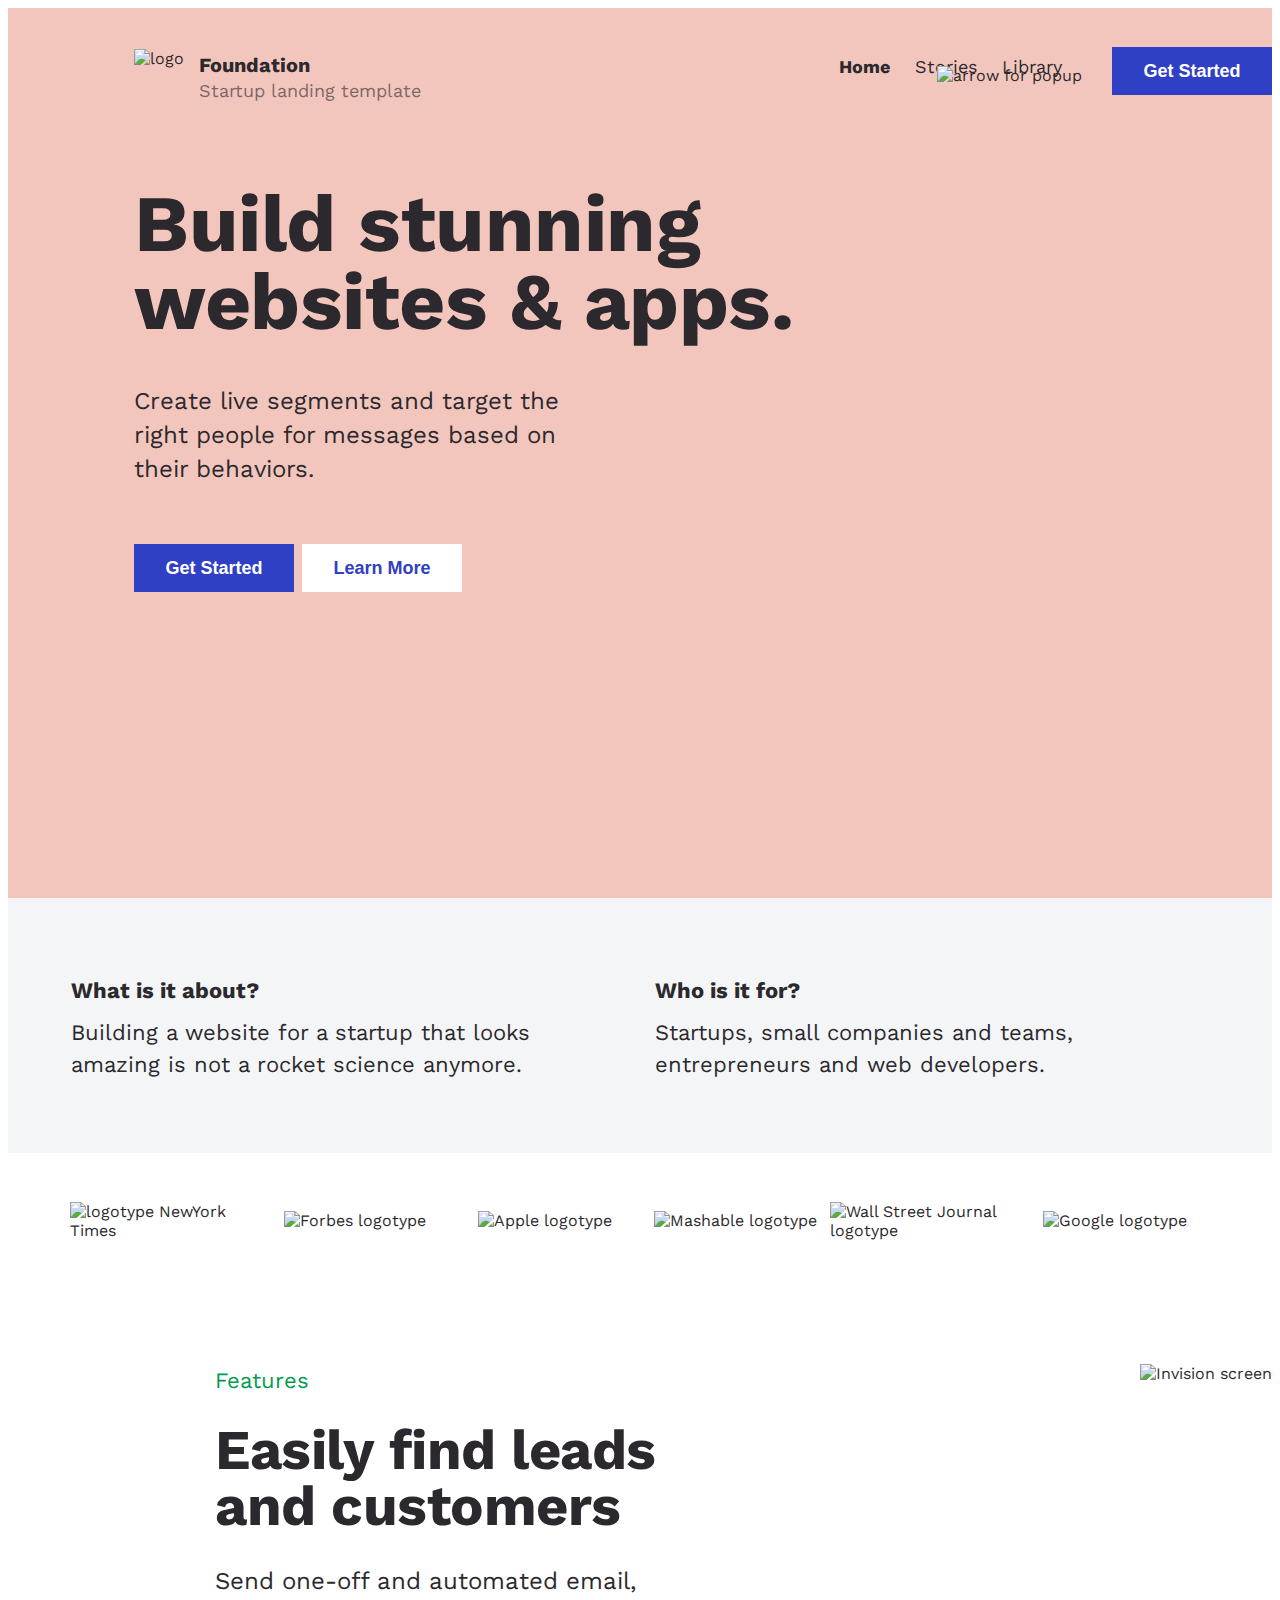
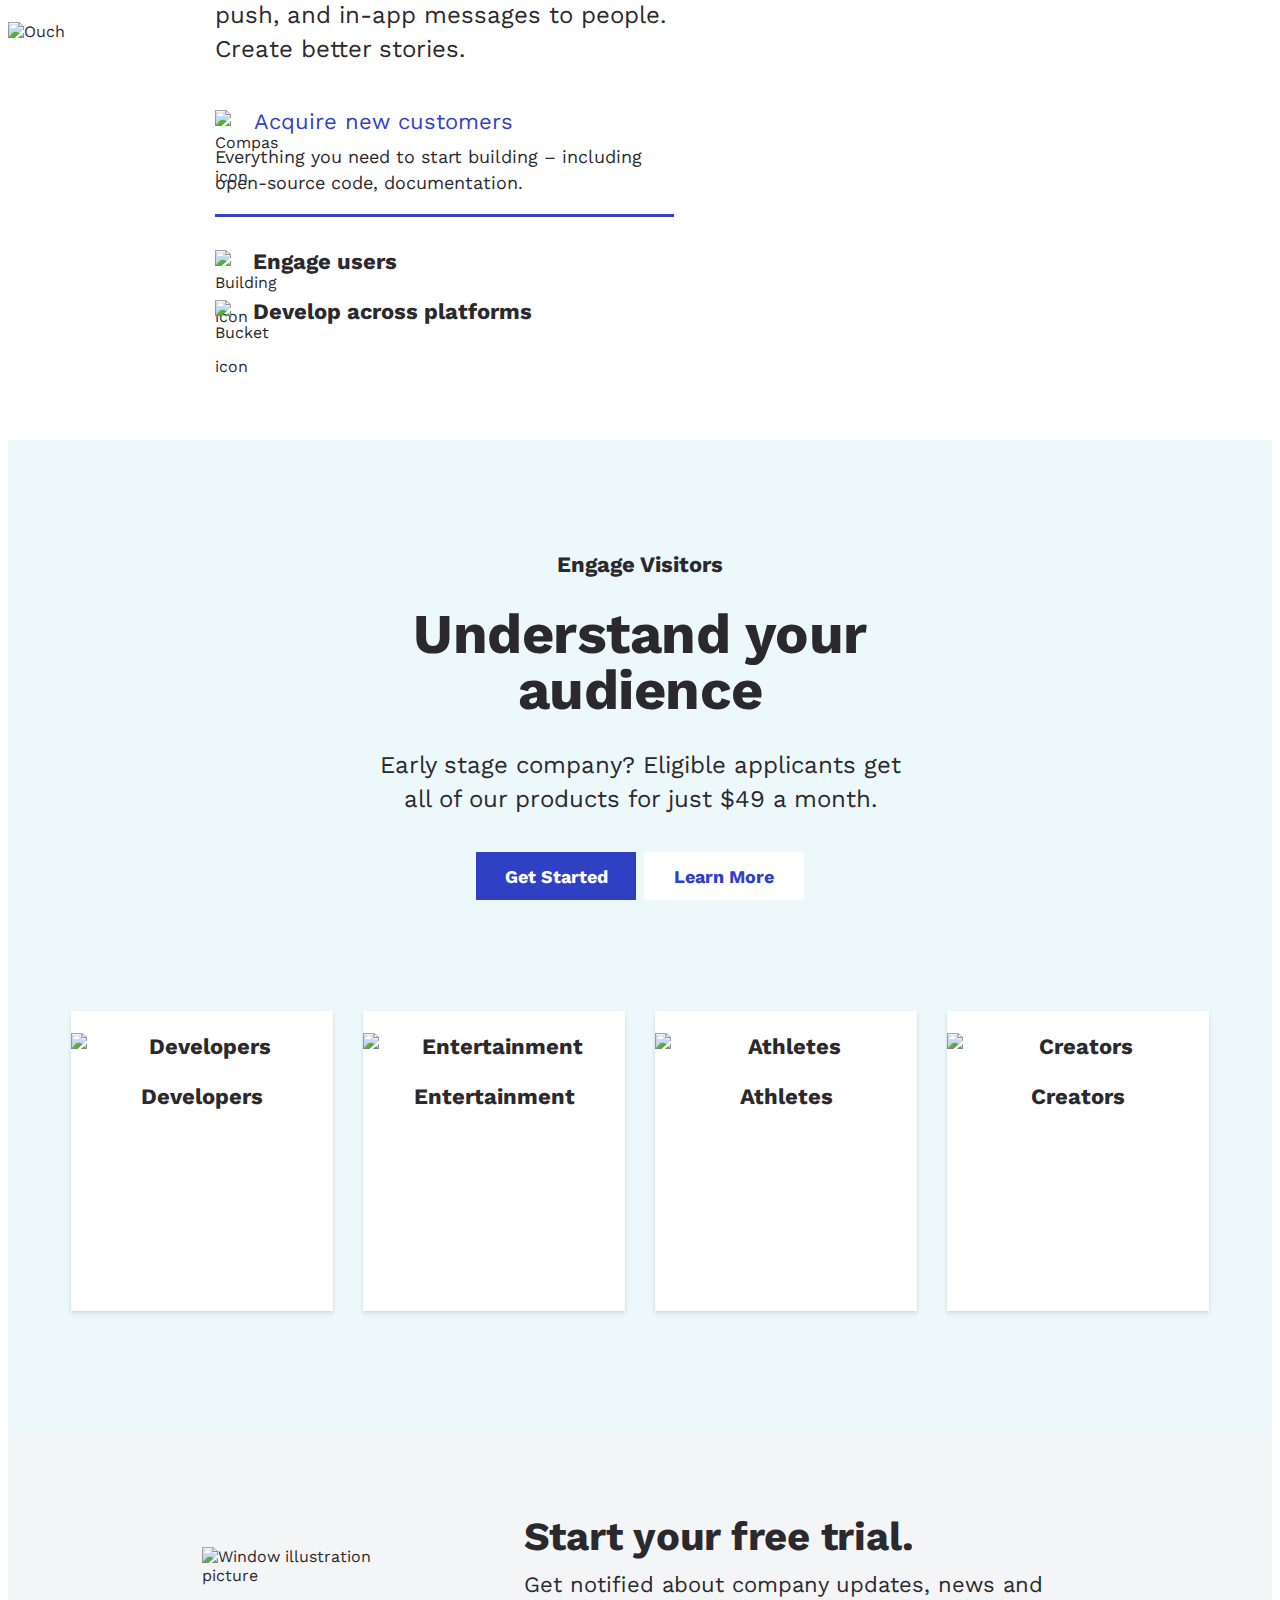
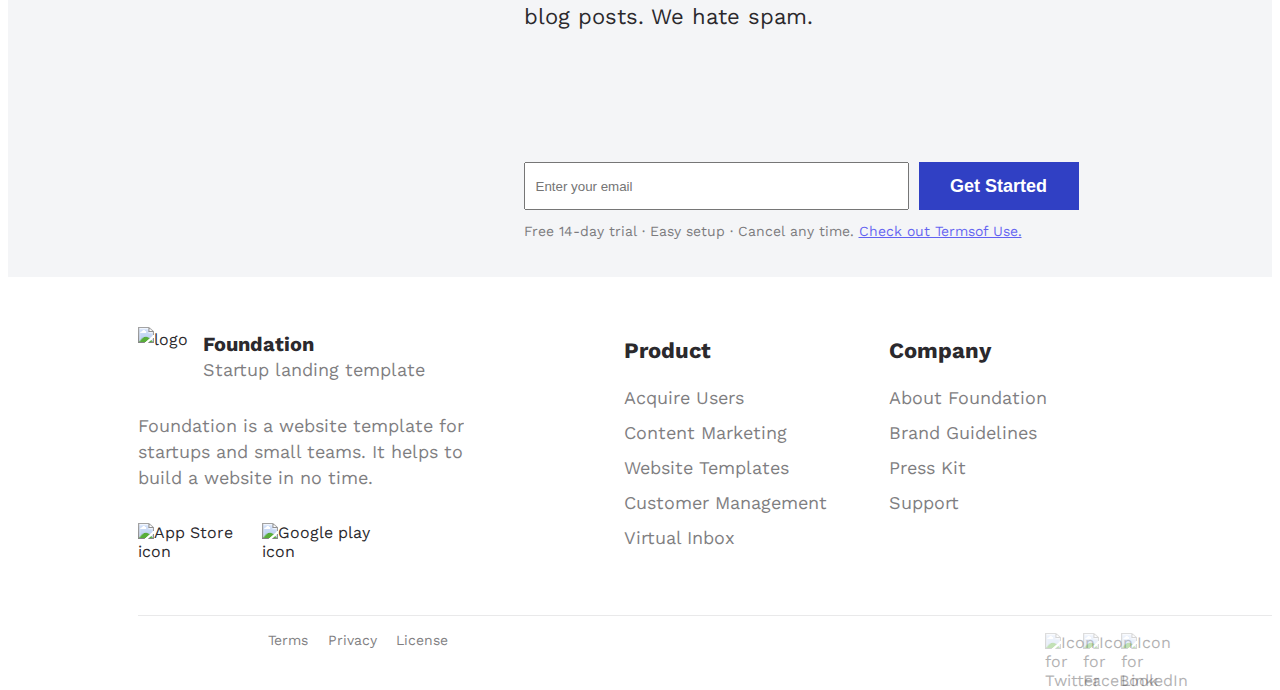
==== index.html @ 2d6dc030 "refactoring 2" ====
<!DOCTYPE html>
<html lang="en">

<head>
  <meta charset="UTF-8">
  <meta name="viewport" content="width=device-width, initial-scale=1.0">
  <link rel="preconnect" href="https://fonts.googleapis.com">
  <link rel="preconnect" href="https://fonts.gstatic.com" crossorigin>
  <link href="https://fonts.googleapis.com/css2?family=Work+Sans:wght@400;700&display=swap" rel="stylesheet">
  <link rel="stylesheet" href="https://cdnjs.cloudflare.com/ajax/libs/normalize/8.0.1/normalize.css"
    integrity="sha256-WAgYcAck1C1/zEl5sBl5cfyhxtLgKGdpI3oKyJffVRI=" crossorigin="anonymous" />
  <link rel="stylesheet" href="styles.css">
  <title>Startup</title>
</head>

<body>
  <div class="page">
    <header class="header">
      <div class="menu">
        <div class="logo">
          <img src="https://gromcode.s3.eu-central-1.amazonaws.com/front-end/html-css/lesson24/hw1/icon.png"
            class="logo__img" alt="logo">
          <div class="logo__text">
            <span class="logo__name">Foundation</span>
            <span class="logo__description">Startup landing template</span>
          </div>
        </div>
        <nav class="navigation">
          <img src="https://gromcode.s3.eu-central-1.amazonaws.com/front-end/html-css/lesson24/hw1/icon-hamburger.png"
            class="navigation__menu-icon" alt="burger menu for mobile desktop">
          <ul class="nav-list">
            <li class="nav-list__item nav-list__item_selected"><a href="#">Home</a></li>
            <li class="nav-list__item"><a href="#">Stories</a></li>
            <li class="nav-list__item"><a href="#">Library</a></li>
          </ul>
          <img src="https://gromcode.s3.eu-central-1.amazonaws.com/front-end/html-css/lesson24/hw1/arrow.png"
            class="navigation__arrow-popup" alt="arrow for popup">
        </nav>
        <button class="button" type="button">Get Started</button>
      </div>
      <div class="headline">
        <div class="headline__info">
          <div class="headline__title">Build stunning websites &#38 apps.</div>
          <div class="headline__text">Create live segments and target the right people for messages based on their
            behaviors.</div>
          <div class="headline__buttons">
            <button class="button" type="button">Get Started</button>
            <button class="button button_secondary" type="">Learn More</button>
          </div>
        </div>
        <img src="https://gromcode.s3.eu-central-1.amazonaws.com/front-end/html-css/lesson24/hw1/ouch.png"
          class="headline__img" alt="picture">
      </div>
    </header>
    <main>
      <section class="about">
        <article class="about__article">
          <h2 class="about__article_title">What is it about?</h2>
          <p class="about__article_text">Building a website for a startup that looks amazing is not a rocket science
            anymore.</p>
        </article>
        <article class="about__article">
          <h2 class="about__article_title">Who is it for?</h2>
          <p class="about__article_text">Startups, small companies and teams, entrepreneurs and web developers.</p>
        </article>
      </section>
      <section class="customers">
        <div class="customers__logo nyt">
          <img class="customers__logo_img"
            src="https://gromcode.s3.eu-central-1.amazonaws.com/front-end/html-css/lesson24/hw1/logo-nyt.png"
            alt="logotype NewYork Times">
        </div>
        <div class="customers__logo forbes">
          <img class="customers__logo_img"
            src="https://gromcode.s3.eu-central-1.amazonaws.com/front-end/html-css/lesson24/hw1/logo-forbes.png"
            alt="Forbes logotype">
        </div>
        <div class="customers__logo apple">
          <img class="customers__logo_img"
            src="https://gromcode.s3.eu-central-1.amazonaws.com/front-end/html-css/lesson24/hw1/logo-apple.png"
            alt="Apple logotype">
        </div>
        <dic class="customers__logo mashable">
          <img class="customers__logo_img"
            src="https://gromcode.s3.eu-central-1.amazonaws.com/front-end/html-css/lesson24/hw1/logo-mashable.png"
            alt="Mashable logotype">
        </dic>
        <div class="customers__logo wsj">
          <img class="customers__logo_img"
            src="https://gromcode.s3.eu-central-1.amazonaws.com/front-end/html-css/lesson24/hw1/logo-wsj.png"
            alt="Wall Street Journal logotype">
        </div>
        <div class="customers__logo google">
          <img class="customers__logo_img"
            src="https://gromcode.s3.eu-central-1.amazonaws.com/front-end/html-css/lesson24/hw1/logo-google.png"
            alt="Google logotype">
        </div>
      </section>
      <section class="features">
        <div class="features__mobile">
          <div class="features__mobile_section">
            <div class="features__mobile_title-func">Acquire Customers</div>
            <div class="features__mobile_title">Easily find leads and customers</div>
            <div class="features__mobile_text">Send one-off and automated email, push, and in-app messages to people.
              Create better stories.</div>
            <div class="features__mobile_img">
              <img
                src="https://gromcode.s3.eu-central-1.amazonaws.com/front-end/html-css/lesson24/hw1/tip-asquire-customer.png"
                alt="Asquire customer">
            </div>
            <div class="features__mobile_subtitle">A better way to acquire new users</div>
          </div>
          <div class="features__mobile_section">
            <div class="features__mobile_title-func">Engage Users</div>
            <div class="features__mobile_title">Engage with your audience</div>
            <div class="features__mobile_text">Send one-off and automated email, push, and in-app messages to people.
              Create better stories.</div>
            <div class="features__mobile_img">
              <img
                src="https://gromcode.s3.eu-central-1.amazonaws.com/front-end/html-css/lesson24/hw1/tip-engage-user.png"
                alt="Engage users">
            </div>
            <div class="features__mobile_subtitle">Knowledge base and smart self-service</div>
          </div>
          <div class="features__mobile_section">
            <div class="features__mobile_title-func">Support</div>
            <div class="features__mobile_title">The best customer experiences</div>
            <div class="features__mobile_text">A beautifully simple system for tracking, prioritizing, and solving
              customer support tickets.</div>
            <div class="features__mobile_img">
              <img src="https://gromcode.s3.eu-central-1.amazonaws.com/front-end/html-css/lesson24/hw1/tip-support.png"
                alt="Support">
            </div>
            <div class="features__mobile_subtitle">Live chat and messaging</div>
          </div>
        </div>
        <div class="features__desktop">
          <div class="features__desktop_icon">
            <img src="https://gromcode.s3.eu-central-1.amazonaws.com/front-end/html-css/lesson24/hw1/hidden-ouch.png"
              alt="Ouch">
          </div>
          <div class="features__desktop_info">
            <div class="features__desktop_func">Features</div>
            <div class="features__desktop_title">Easily find leads and customers</div>
            <div class="features__desktop_text">Send one-off and automated email, push, and in-app messages to people.
              Create better stories.</div>
            <div class="features__desktop_block-offer block-offer">
              <div class="block-offer__title">
                <div class="block-offer__title_icon">
                  <img
                    src="https://gromcode.s3.eu-central-1.amazonaws.com/front-end/html-css/lesson24/hw1/icon-compas.png"
                    alt="Compas icon">
                </div>
                <div class="block-offer__title_text">Acquire new customers</div>
              </div>
              <div class="block-offer__text">Everything you need to start building – including open-source code,
                documentation.</div>
              <div class="block-offer__items">
                <div class="block-offer__item">
                  <div class="block-offer__item_icon">
                    <img
                      src="https://gromcode.s3.eu-central-1.amazonaws.com/front-end/html-css/lesson24/hw1/icon-building.png"
                      alt="Building icon">
                  </div>
                  <div class="block-offer__item_name">Engage users</div>
                </div>
                <div class="block-offer__item">
                  <div class="block-offer__item_icon">
                    <img
                      src="https://gromcode.s3.eu-central-1.amazonaws.com/front-end/html-css/lesson24/hw1/icon-bucket.png"
                      alt="Bucket icon">
                  </div>
                  <div class="block-offer__item_name">Develop across platforms</div>
                </div>
              </div>
            </div>
          </div>
          <div class="features__desktop_img">
            <img
              src="https://gromcode.s3.eu-central-1.amazonaws.com/front-end/html-css/lesson24/hw1/invision-screen.png"
              alt="Invision screen">
          </div>
        </div>
      </section>
      <section class="audience">
        <div class="audience__func">Engage Visitors</div>
        <div class="audience__title">Understand your audience</div>
        <div class="audience__text">Early stage company? Eligible applicants get all of our products for just $49 a
          month.</div>
        <div class="audience__buttons">
          <div class="audience__button">Get Started</div>
          <div class="audience__button audience__button_secondary">Learn More</div>
        </div>
        <div class="audience__gallery figures">
          <a class="figures__link" href="#">
            <figure class="figures__item">
              <img src="https://gromcode.s3.eu-central-1.amazonaws.com/front-end/html-css/lesson24/hw1/user-1.png"
                class="figures__item_img" alt="Developers">
              <caption class="figures__item_caption">Developers</caption>
            </figure>
          </a>
          <a href="#" class="figures__link">
            <figure class="figures__item">
              <img src="https://gromcode.s3.eu-central-1.amazonaws.com/front-end/html-css/lesson24/hw1/user-2.png"
                class="figures__item_img" alt="Entertainment">
              <caption class="figures__item_caption">Entertainment</caption>
            </figure>
          </a>
          <a href="#" class="figures__link">
            <figure class="figures__item">
              <img src="https://gromcode.s3.eu-central-1.amazonaws.com/front-end/html-css/lesson24/hw1/user-3.png"
                class="figures__item_img" alt="Athletes">
              <caption class="figures__item_caption">Athletes</caption>
            </figure>
          </a>
          <a href="#" class="figures__link">
            <figure class="figures__item">
              <img src="https://gromcode.s3.eu-central-1.amazonaws.com/front-end/html-css/lesson24/hw1/user-4.png"
                class="figures__item_img" alt="Creators">
              <caption class="figures__item_caption">Creators</caption>
            </figure>
          </a>
        </div>
      </section>
      <section class="order">
        <div class="order__icon">
          <img
            src="https://gromcode.s3.eu-central-1.amazonaws.com/front-end/html-css/lesson24/hw1/illustration-window.png"
            alt="Window illustration picture">
        </div>
        <div class="order__info">
          <div class="order__info_title">Start your free trial.</div>
          <div class="order__info_text">Get notified about company updates, news and blog posts. We hate spam.</div>
          <form class="order__info_form form">
            <input type="text" placeholder="Enter your email" class="form__input">
            <button type="submit" class="button form__button">Get Started</button>
          </form>
          <div class="order__info_offer">Free 14-day trial · Easy setup · Cancel any time.
            <a href="#">Check out Termsof Use.</a>
          </div>
        </div>
      </section>
    </main>
    <footer class="footer">
      <div class="footer__top">
        <div class="footer__top_foundation foundation">
          <div class="logo">
            <div class="logo__img">
              <img src="https://gromcode.s3.eu-central-1.amazonaws.com/front-end/html-css/lesson24/hw1/icon-dark.png"
                alt="logo">
            </div>
            <div class="logo__text">
              <span class="logo__name">Foundation</span>
              <span class="logo__description">Startup landing template</span>
            </div>
          </div>
          <div class="foundation__text">Foundation is a website template for startups and small teams. It helps to build
            a website in no time.</div>
          <div class="foundation__download-icons">
            <img src="https://gromcode.s3.eu-central-1.amazonaws.com/front-end/html-css/lesson24/hw1/app-store.png"
              class="foundation__download-icon" alt="App Store icon">
            <img src="https://gromcode.s3.eu-central-1.amazonaws.com/front-end/html-css/lesson24/hw1/google-play.png"
              class="foundation__download-icon" alt="Google play icon">
          </div>
        </div>
        <div class="footer__top_additional-nav additional-nav">
          <div class="additional-nav__block">
            <div class="additional-nav__title">Product</div>
            <nav>
              <ul class="additional-nav__list">
                <li class="additional-nav__list_item"><a href="#">Acquire Users</a></li>
                <li class="additional-nav__list_item"><a href="#">Content Marketing</a></li>
                <li class="additional-nav__list_item"><a href="#">Website Templates</a></li>
                <li class="additional-nav__list_item"><a href="#">Customer Management</a></li>
                <li class="additional-nav__list_item"><a href="#">Virtual Inbox</a></li>
              </ul>
            </nav>
          </div>
          <div class="additional-nav__block">
            <div class="additional-nav__title">Company</div>
            <nav>
              <ul class="additional-nav__list">
                <li class="additional-nav__list_item"><a href="#">About Foundation</a></li>
                <li class="additional-nav__list_item"><a href="#">Brand Guidelines</a></li>
                <li class="additional-nav__list_item"><a href="#">Press Kit</a></li>
                <li class="additional-nav__list_item"><a href="#">Support</a></li>
              </ul>
            </nav>
          </div>
        </div>
      </div>
      <div class="footer__bottom">
        <ul class="footer__bottom_legal-list legal-list">
          <li class="legal-list__item-link"><a href="#">Terms</a></li>
          <li class="legal-list__item-link"><a href="#">Privacy</a></li>
          <li class="legal-list__item-link"><a href="#">License</a></li>
        </ul>
        <ul class="footer__bottom_social-icons">
          <li class="footer__bottom_social-icon">
            <a href="#">
              <img
                src="https://gromcode.s3.eu-central-1.amazonaws.com/front-end/html-css/lesson24/hw1/social-twitter.png"
                alt="Icon for Twitter">
            </a>
          </li>
          <li class="footer__bottom_social-icon">
            <a href="#">
              <img src="https://gromcode.s3.eu-central-1.amazonaws.com/front-end/html-css/lesson24/hw1/social-fb.png"
                alt="Icon for FaceBook">
            </a>
          </li>
          <li class="footer__bottom_social-icon">
            <a href="#">
              <img
                src="https://gromcode.s3.eu-central-1.amazonaws.com/front-end/html-css/lesson24/hw1/social-linkedIn.png"
                alt="Icon for LinkedIn">
            </a>
          </li>
        </ul>
      </div>
    </footer>
  </div>
</body>

</html>
---- styles.css ----
.header {
  height: 890px;
  background-color: #f3c6bd;
  color: #2b292d;
}
.header .menu {
  display: flex;
  padding-left: 15px;
  background-color: #ffffff;
}
.header .menu .navigation {
  display: flex;
  justify-content: center;
  align-items: center;
  position: relative;
  width: 57px;
  height: 64px;
  cursor: pointer;
  border-left: 1px solid #000000;
}
.header .headline__info {
  display: flex;
  flex-direction: column;
  padding: 0 15px;
}
.header .headline__title {
  margin-bottom: 24px;
  font-size: 50px;
  font-weight: 700;
  line-height: 51px;
  letter-spacing: -0.31px;
}
.header .headline__text {
  margin-bottom: 30px;
  font-size: 24px;
  line-height: 34px;
}
.header .headline__buttons {
  margin-bottom: 33px;
}
.header .headline__buttons .button {
  display: flex;
  justify-content: center;
  align-items: center;
}
.header .headline__buttons .button:first-child {
  margin-bottom: 15px;
}
.header .headline__img {
  max-width: 100%;
}

.logo {
  display: flex;
  align-items: center;
  width: 261px;
  margin-top: 8px;
}
.logo__text {
  margin: auto 0;
}
.logo__img {
  width: 48px;
  height: 48px;
  margin-right: 11px;
}
.logo__name {
  display: block;
  font-size: 20px;
  font-weight: 700;
}
.logo__description {
  display: none;
}

@media (max-width: 400px) {
  .navigation .nav-list {
    display: none;
  }
  .navigation__arrow-popup {
    display: none;
  }
  .navigation:hover .nav-list {
    display: block;
    position: absolute;
    top: 64px;
    right: 0;
    width: 170px;
    background-color: #332e2e;
  }
  .navigation:hover .nav-list__item a {
    display: inline-block;
    width: 100%;
    height: 60px;
    line-height: 60px;
    color: #ffffff;
    padding-left: 20px;
  }
  .navigation:hover .nav-list__item a:hover {
    color: green;
  }
}
@media (min-width: 400px) {
  .header {
    padding-top: 39px;
    padding-left: 126px;
  }
  .header .button {
    width: 160px;
  }
  .header .menu {
    max-width: 1140px;
    height: 62px;
    margin: 0 auto;
    padding: 0;
    margin-bottom: 76px;
    background-color: #f3c6bd;
  }
  .header .menu .logo {
    width: 299px;
    height: 60px;
    margin-top: 2px;
  }
  .header .menu .logo__img {
    width: 60px;
    height: 60px;
    margin-right: 5px;
  }
  .header .menu .logo__text {
    display: flex;
    flex-direction: column;
    margin-top: 4px;
    line-height: 25px;
    white-space: nowrap;
  }
  .header .menu .logo__name {
    margin: 0;
  }
  .header .menu .logo__description {
    display: block;
    font-size: 18px;
    opacity: 0.6;
  }
  .header .menu .navigation {
    display: block;
    width: 273px;
    height: 100%;
    margin-left: auto;
    position: relative;
    border: none;
  }
  .header .menu .navigation__menu-icon {
    display: none;
  }
  .header .menu .navigation .nav-list {
    display: flex;
    justify-content: space-between;
    margin-top: 7px;
    font-size: 18px;
    line-height: 25px;
    margin-right: 50px;
  }
  .header .menu .navigation .nav-list__item a {
    color: #2b292d;
  }
  .header .menu .navigation .nav-list__item_selected {
    font-weight: 700;
  }
  .header .menu .navigation__arrow-popup {
    display: block;
    position: absolute;
    right: 30px;
    top: 19px;
  }
  .header .menu .button {
    display: flex;
    justify-content: center;
    align-items: center;
  }
  .header .headline {
    position: relative;
    width: 1249px;
    height: 456px;
    padding-bottom: 77px;
  }
  .header .headline__info {
    position: relative;
    padding: 0;
    z-index: 10;
  }
  .header .headline__title {
    max-width: 754px;
    height: 165px;
    margin-bottom: 34px;
    font-size: 80px;
    line-height: 78px;
    letter-spacing: -0.5px;
  }
  .header .headline__text {
    max-width: 456px;
    height: 102px;
    margin-bottom: 58px;
    line-height: 34px;
  }
  .header .headline__buttons {
    display: flex;
    justify-content: space-between;
    max-width: 328px;
  }
  .header .headline__img {
    max-width: 100%;
    position: absolute;
    top: 8px;
    right: 0;
  }
}
.about {
  display: flex;
  flex-direction: column;
  align-items: center;
  height: 428px;
  padding: 46px 0;
  margin: 0;
  background-color: #f4f5f7;
}
.about__article {
  width: 290px;
  height: 180px;
  font-size: 22px;
  line-height: 32px;
}
.about__article:first-child {
  margin-bottom: 30px;
}
.about__article_title {
  margin: 0;
  margin-bottom: 10px;
  font-size: 22px;
  line-height: 32px;
  font-weight: 700;
}
.about__article_text {
  margin: 0;
  margin-bottom: 30px;
}

@media (min-width: 400px) {
  .about {
    flex-direction: row;
    justify-content: center;
    gap: 29px;
    height: 255px;
    padding: 0;
    margin-bottom: 30px;
  }
  .about__article {
    width: 555px;
    height: 102px;
  }
  .about__article:first-child {
    margin-bottom: 0;
  }
}
.customers {
  display: grid;
  grid-template: "nyt forbes apple" "mashable wsj google";
  width: 319px;
  height: 184px;
  margin: 0 auto;
  margin-bottom: 8px;
}
.customers .nyt {
  grid-area: nyt;
  border-right: 1px solid #e3e3e3;
}
.customers .forbes {
  grid-area: forbes;
  border-right: 1px solid #e3e3e3;
}
.customers .apple {
  grid-area: apple;
}
.customers .mashable {
  grid-area: mashable;
  border-right: 1px solid #e3e3e3;
}
.customers .wsj {
  grid-area: wsj;
  border-right: 1px solid #e3e3e3;
}
.customers .google {
  grid-area: google;
}
.customers__logo {
  display: flex;
  justify-content: center;
  align-items: center;
  width: 106px;
  height: 93px;
  border-bottom: 1px solid #e3e3e3;
}
.customers__logo_img {
  max-width: 100%;
}

@media (min-width: 400px) {
  .customers {
    display: flex;
    align-items: center;
    width: 1140px;
    height: 75px;
    margin-bottom: 106px;
  }
  .customers .nyt {
    border-right: none;
  }
  .customers .forbes {
    border-right: none;
  }
  .customers .mashable {
    border-right: none;
  }
  .customers .wsj {
    border-right: none;
  }
  .customers__logo {
    width: 190px;
    border: none;
  }
}
.features__desktop {
  display: none;
}
.features__mobile {
  margin-bottom: 10px;
}
.features__mobile_section {
  padding-left: 15px;
  line-height: 34px;
  border-bottom: 1px solid #e3e3e3;
}
.features__mobile_section:last-child {
  border: none;
}
.features__mobile_title-func {
  margin-top: 40px;
  margin-bottom: 17px;
  color: #009b4d;
  font-size: 22px;
}
.features__mobile_title {
  margin-bottom: 15px;
  font-size: 40px;
  font-weight: 700;
  line-height: 40px;
  letter-spacing: -0.35px;
}
.features__mobile_text {
  margin-bottom: 30px;
  font-size: 24px;
}
.features__mobile_img {
  margin-bottom: 19px;
}
.features__mobile_img img {
  max-width: 100%;
}
.features__mobile_subtitle {
  margin-bottom: 40px;
  font-size: 14px;
  line-height: 22px;
  text-align: center;
  opacity: 0.6;
}

@media (min-width: 400px) {
  .features__mobile {
    display: none;
  }
  .features__desktop {
    display: block;
    position: relative;
    margin-bottom: 103px;
    padding-left: 207px;
  }
  .features__desktop_icon {
    position: absolute;
    top: 258px;
    left: 0;
  }
  .features__desktop_icon img {
    max-width: 100%;
  }
  .features__desktop_info {
    position: relative;
    z-index: 10;
    line-height: 34px;
  }
  .features__desktop_func {
    margin-bottom: 24px;
    font-size: 22px;
    color: #009b4d;
  }
  .features__desktop_title {
    width: 462px;
    height: 112px;
    margin-bottom: 30px;
    font-size: 56px;
    line-height: 56px;
    letter-spacing: -0.5px;
    font-weight: 700;
  }
  .features__desktop_text {
    width: 461px;
    height: 102px;
    margin-bottom: 42px;
    font-size: 24px;
    font-weight: 400;
  }
  .features__desktop .block-offer__title {
    display: flex;
    align-items: center;
    height: 28px;
    margin-bottom: 8px;
  }
  .features__desktop .block-offer__title_icon {
    width: 24px;
    height: 24px;
    margin-right: 15px;
  }
  .features__desktop .block-offer__title_text {
    font-size: 22px;
    line-height: 28px;
    color: #3142c6;
  }
  .features__desktop .block-offer__text {
    width: 459px;
    padding-bottom: 18px;
    margin-bottom: 20px;
    border-bottom: 3px solid #3142c6;
    font-size: 18px;
    line-height: 26px;
  }
  .features__desktop .block-offer__item {
    display: flex;
    align-items: center;
    width: 457px;
    height: 50px;
  }
  .features__desktop .block-offer__item_icon {
    width: 23px;
    height: 25px;
    margin-right: 15px;
  }
  .features__desktop .block-offer__item_name {
    font-size: 22px;
    font-weight: 700;
    line-height: 26px;
  }
  .features__desktop_img {
    position: absolute;
    top: 0;
    right: 0;
  }
  .features__desktop_img img {
    max-width: 100%;
  }
}
.audience {
  padding: 50px 15px;
  background-color: rgba(0, 161, 198, 0.07);
  text-align: center;
}
.audience__func {
  margin-bottom: 17px;
  font-size: 22px;
  line-height: 34px;
  font-weight: 700;
}
.audience__title {
  margin-bottom: 18px;
  font-size: 40px;
  font-weight: 700;
  line-height: 40px;
  letter-spacing: -0.35px;
}
.audience__text {
  margin-bottom: 30px;
  font-size: 24px;
  line-height: 34px;
}
.audience__buttons {
  display: flex;
  flex-direction: column;
  justify-content: space-between;
  height: 108px;
  margin-bottom: 40px;
}
.audience__button {
  display: flex;
  justify-content: center;
  align-items: center;
  width: 290px;
  height: 48px;
  padding: 0;
  border: none;
  background-color: #3040c4;
  color: #ffffff;
  font-size: 18px;
  font-weight: 700;
  line-height: 13px;
  cursor: pointer;
}
.audience__button_secondary {
  background-color: #ffffff;
  color: #3040c4;
}
.audience .figures__link {
  width: 290px;
  height: 300px;
  display: block;
  width: 100%;
  height: 100%;
  padding: 22px 0 33px;
  margin-bottom: 15px;
  background-color: #ffffff;
  box-shadow: 0 4px 6px 0 rgba(0, 0, 0, 0.05), 0 1px 3px 0 rgba(0, 0, 0, 0.1), inset 0 1px 0 0 rgba(255, 255, 255, 0.1);
}
.audience .figures__link:hover {
  background-color: #3141c5;
}
.audience .figures__link:hover .figures__item {
  color: #ffffff;
}
.audience .figures__item {
  margin: 0;
  font-size: 22px;
  font-weight: 700;
  line-height: 28px;
  color: #2b292d;
}
.audience .figures__item img {
  max-width: 100%;
}
.audience .figures__item_img {
  display: block;
  margin: 0 auto;
  margin-bottom: 22px;
}
.audience .figures__item_caption {
  text-align: center;
}

@media (min-width: 400px) {
  .audience {
    padding: 108px 0 110px;
  }
  .audience__func {
    margin-bottom: 24px;
  }
  .audience__title {
    width: 555px;
    height: 112px;
    margin: 0 auto;
    margin-bottom: 30px;
    font-size: 56px;
    line-height: 56px;
    letter-spacing: -0.5px;
  }
  .audience__text {
    width: 555px;
    height: 72px;
    margin: 0 auto;
    margin-bottom: 32px;
  }
  .audience__buttons {
    flex-direction: row;
    width: 328px;
    height: 48px;
    margin: 0 auto;
    margin-bottom: 111px;
  }
  .audience__button {
    width: 160px;
  }
  .audience .figures {
    display: flex;
    justify-content: center;
    gap: 30px;
  }
  .audience .figures__link {
    width: 262px;
    height: 300px;
  }
}
.order {
  background-color: #f4f5f7;
  padding: 50px 15px;
}
.order__icon {
  margin-bottom: 40px;
}
.order__icon img {
  display: block;
  margin: 0 auto;
  width: 200px;
  height: 220px;
}
.order__info_title {
  margin-bottom: 18px;
  font-size: 40px;
  font-weight: 700;
  line-height: 40px;
  text-align: center;
  letter-spacing: -0.25px;
}
.order__info_text {
  height: 167px;
  margin-bottom: 40px;
  font-size: 22px;
  line-height: 32px;
}
.order__info .form__input {
  width: 290px;
  height: 48px;
  margin-bottom: 12px;
  padding-left: 10px;
  padding-right: 10px;
}
.order__info .form .button {
  display: block;
  width: 290px;
  margin-bottom: 10px;
}
.order__info_offer {
  font-size: 14px;
  line-height: 22px;
  opacity: 0.6;
}
.order__info_offer a {
  text-decoration: underline;
}

@media (min-width: 400px) {
  .order {
    display: flex;
    justify-content: center;
    align-items: center;
    gap: 122px;
    height: 441px;
  }
  .order__icon {
    display: flex;
    margin-bottom: 0;
  }
  .order__info {
    width: 555px;
    padding-top: 46px;
  }
  .order__info_title {
    margin-bottom: 12px;
    text-align: left;
  }
  .order__info_text {
    margin-bottom: 26px;
  }
  .order__info .form {
    display: flex;
    margin-bottom: 10px;
  }
  .order__info .form__input {
    width: 385px;
    margin-bottom: 0;
    margin-right: 10px;
  }
  .order__info .form .button {
    width: 160px;
    margin-bottom: 0;
  }
}
.footer {
  padding: 42px 0 22px;
}
.footer a {
  color: #2b292d;
  opacity: 0.6;
}
.footer a:hover {
  color: #3141c5;
  opacity: 1;
}
.footer .logo {
  display: flex;
  flex-direction: column;
  align-items: center;
  width: 100%;
  margin-top: 0;
  margin-bottom: 28px;
}
.footer .logo__img {
  width: 60px;
  height: 60px;
  margin-right: 0;
}
.footer .logo__name {
  display: block;
  margin-top: 20px;
  font-size: 20px;
  font-weight: 700;
  line-height: 25px;
  text-align: center;
}
.footer .logo__description {
  display: block;
  font-size: 18px;
  line-height: 25px;
  opacity: 0.6;
}
.footer__top .foundation {
  margin-bottom: 39px;
}
.footer__top .foundation__download-icons {
  display: flex;
  justify-content: space-between;
  width: 261px;
  margin: 0 auto;
}
.footer__top .foundation__text {
  display: none;
}
.footer__top .additional-nav {
  margin-bottom: 30px;
  border-top: 1px solid rgba(43, 41, 45, 0.1);
}
.footer__top .additional-nav__block {
  padding-top: 30px;
  padding-left: 16px;
}
.footer__top .additional-nav__title {
  margin-bottom: 18px;
  font-weight: 700;
  font-size: 22px;
  line-height: 28px;
}
.footer__top .additional-nav__list_item {
  padding-bottom: 5px;
  font-size: 18px;
  line-height: 167%;
}
.footer__bottom .legal-list {
  display: flex;
  justify-content: space-between;
  width: 180px;
  margin-bottom: 31px;
  font-size: 14px;
  line-height: 157%;
}
.footer__bottom_social-icons {
  display: flex;
  justify-content: space-between;
  width: 97px;
}
.footer__bottom_social-icon {
  width: 21px;
  height: 16px;
  cursor: pointer;
  opacity: 0.6;
}
.footer__bottom_social-icon:hover {
  opacity: 1;
}

@media (min-width: 400px) {
  .footer {
    padding: 43px 0 0 130px;
  }
  .footer .logo {
    margin-bottom: 26px;
    flex-direction: row;
    line-height: 25px;
  }
  .footer .logo__img {
    margin-right: 5px;
  }
  .footer .logo__name {
    margin: 0 auto;
    text-align: left;
  }
  .footer__top {
    display: flex;
    align-items: center;
    padding-bottom: 47px;
    border-bottom: 1px solid rgba(43, 41, 45, 0.1);
  }
  .footer__top .foundation {
    margin-bottom: 0;
    margin-right: 126px;
  }
  .footer__top .foundation__text {
    display: block;
    width: 360px;
    height: 85px;
    margin-bottom: 25px;
    font-size: 18px;
    line-height: 26px;
    opacity: 0.6;
  }
  .footer__top .foundation__download-icons {
    margin-left: 0;
  }
  .footer__top .additional-nav {
    display: flex;
    margin-bottom: 0;
    border-top: none;
  }
  .footer__top .additional-nav__block {
    padding-top: 17px;
    padding-left: 0;
  }
  .footer__top .additional-nav__list {
    width: 265px;
    height: 185px;
  }
  .footer__bottom {
    display: flex;
    justify-content: space-between;
    align-items: center;
    height: 50px;
    padding: 0 130px;
  }
  .footer__bottom .legal-list {
    display: flex;
    justify-content: space-between;
    width: 180px;
    margin-bottom: 0;
    font-size: 14px;
    line-height: 157%;
  }
  .footer__bottom_social-icons {
    display: flex;
    justify-content: space-between;
    width: 97px;
  }
}
* {
  box-sizing: border-box;
}

html {
  font-family: "Work Sans", sans-serif;
  color: #2b292d;
}

ul,
ol {
  list-style-type: none;
  margin: 0;
  padding: 0;
}

a {
  text-decoration: none;
}

.page {
  max-width: 320px;
  margin: 0 auto;
}

@media (min-width: 400px) {
  .page {
    max-width: 1400px;
  }
}
.button {
  display: none;
  width: 290px;
  height: 48px;
  padding: 0;
  border: none;
  background-color: #3040c4;
  color: #ffffff;
  font-size: 18px;
  font-weight: 700;
  line-height: 13px;
  cursor: pointer;
}
.button:hover {
  color: #000000;
}
.button_secondary {
  background-color: #ffffff;
  color: #3040c4;
}

/*# sourceMappingURL=styles.css.map */
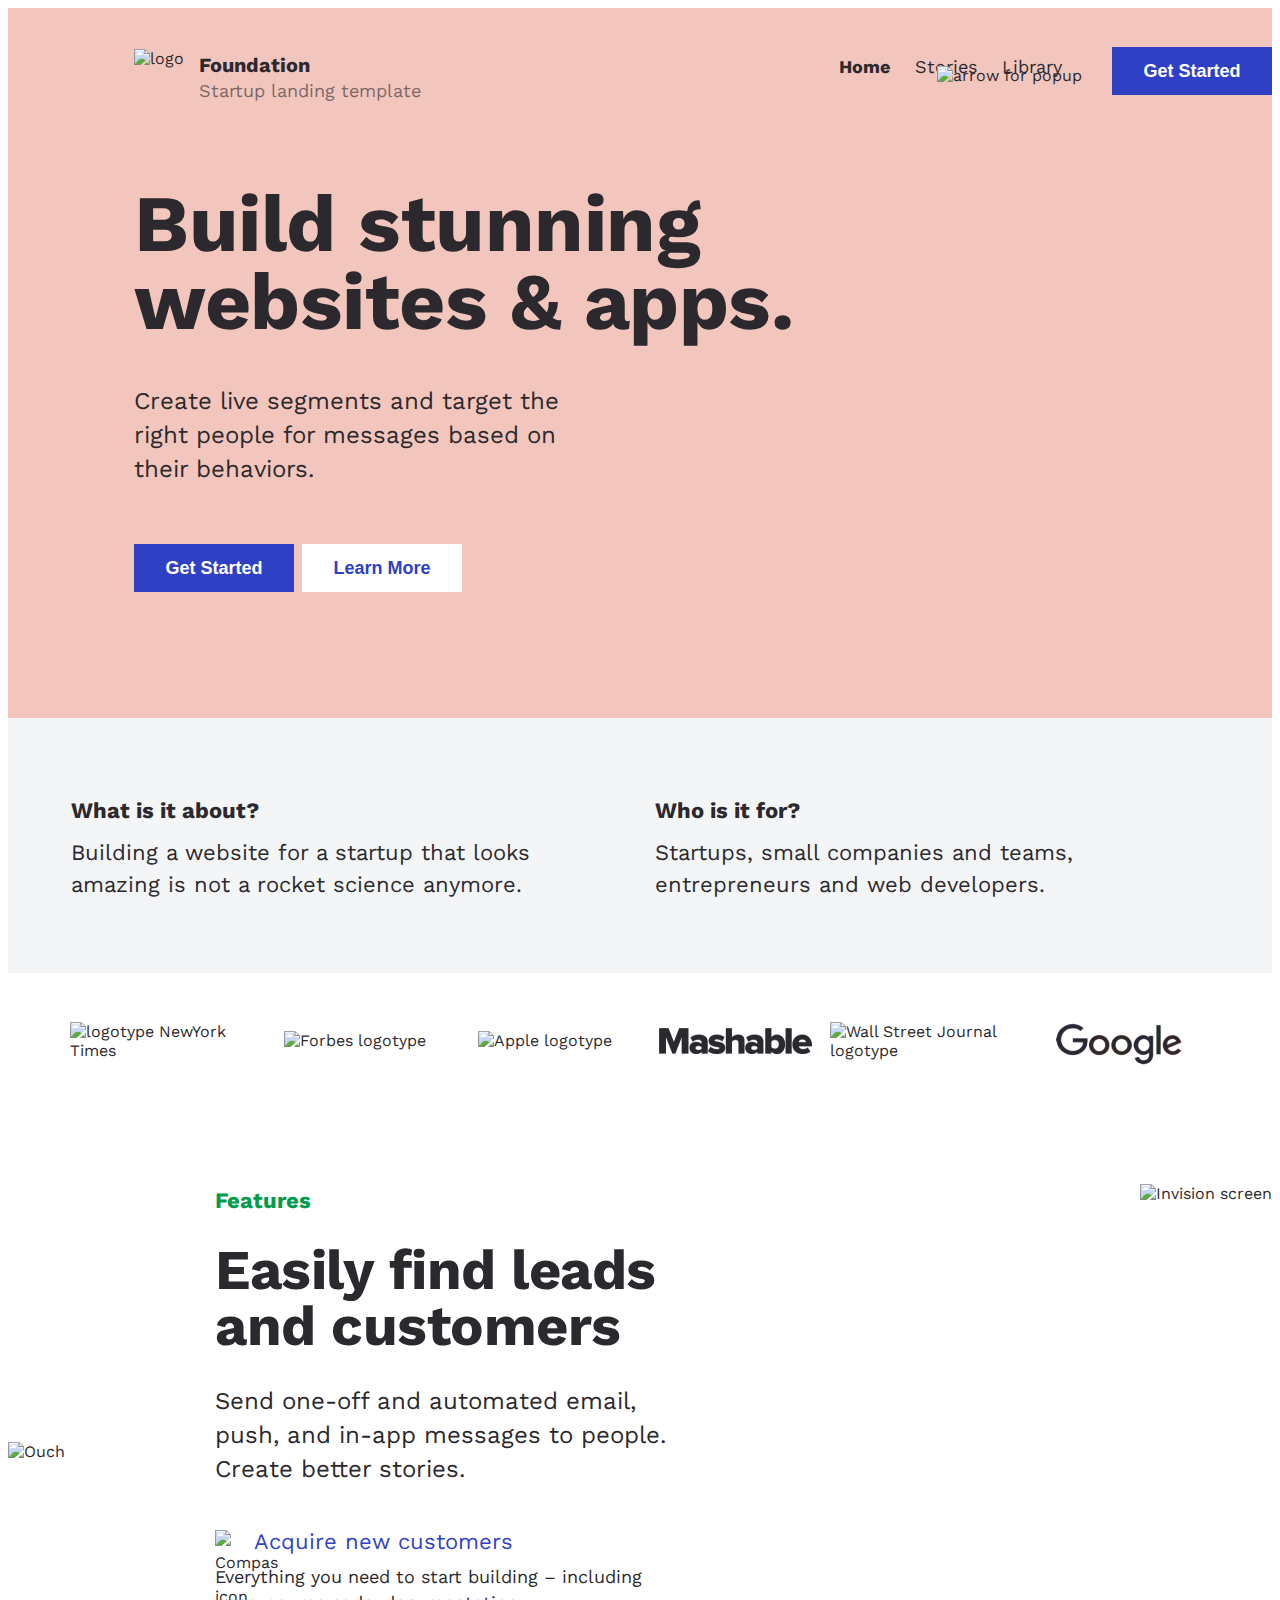
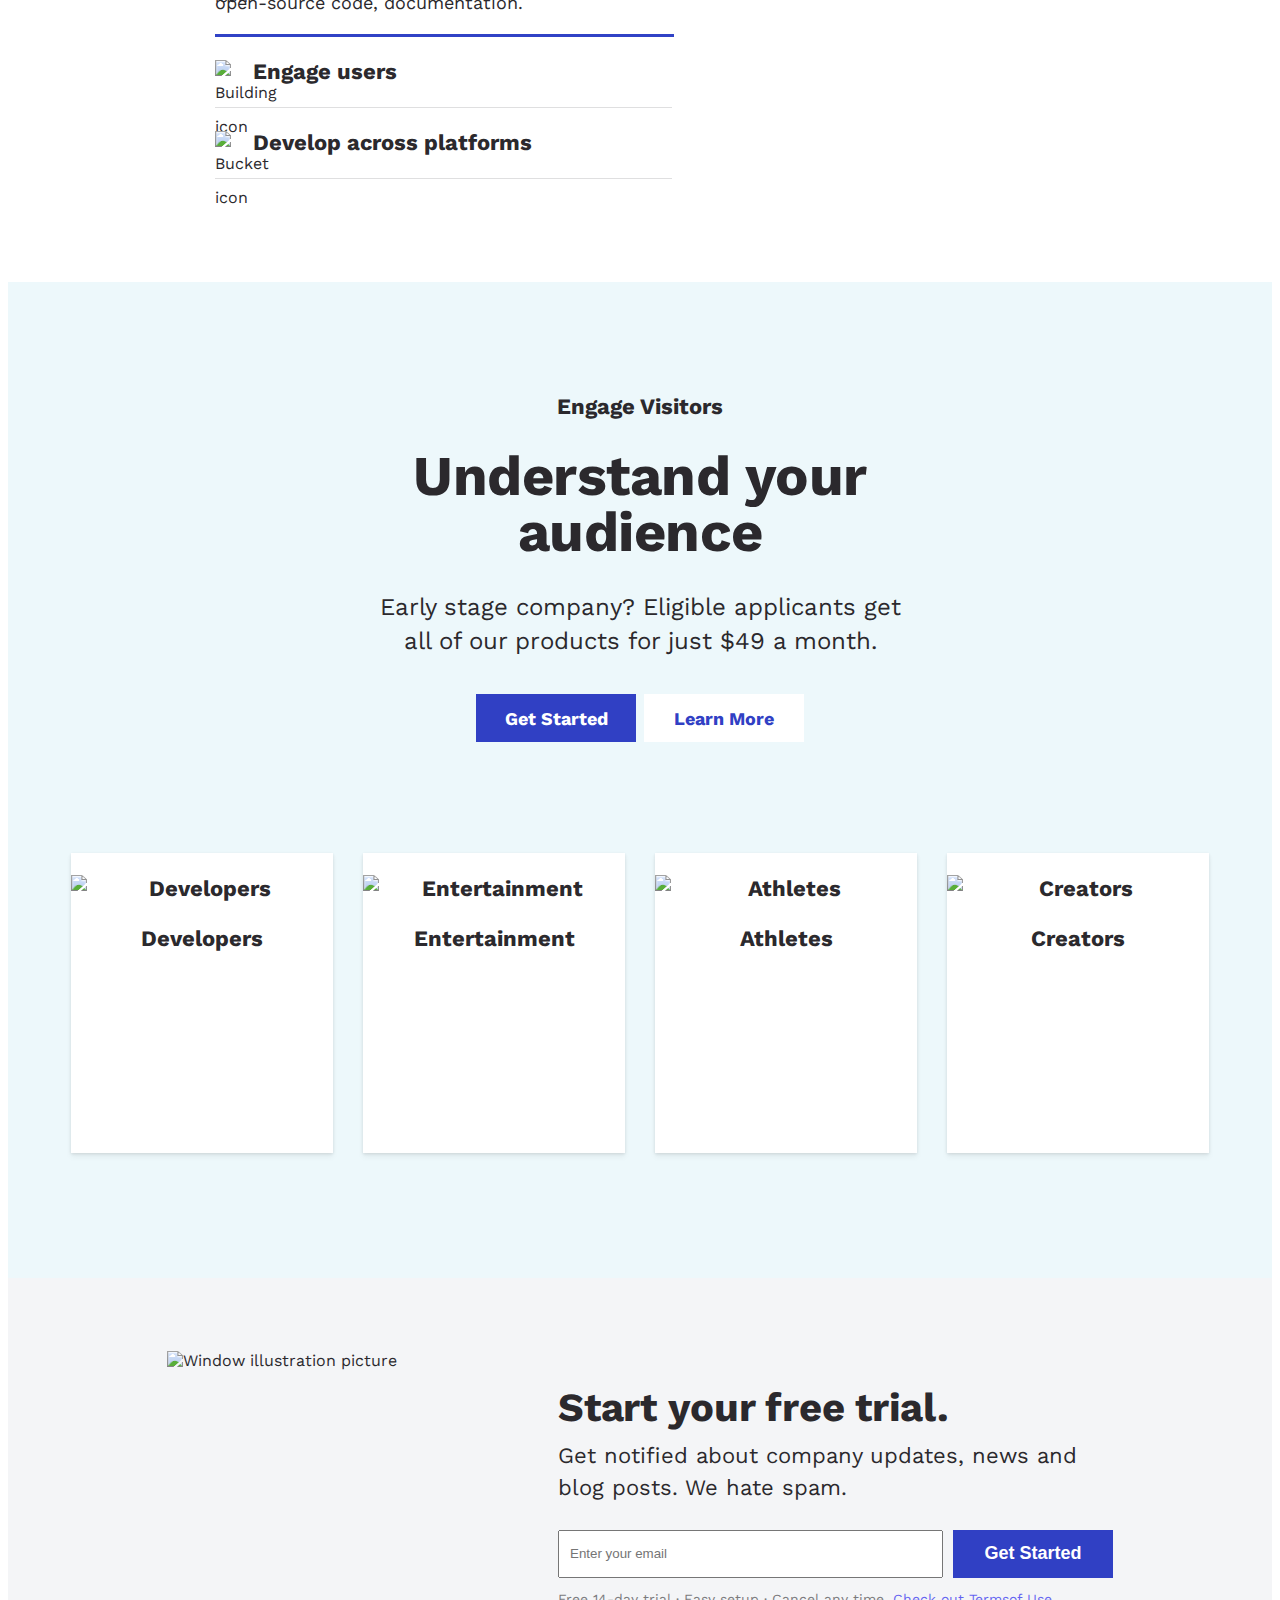
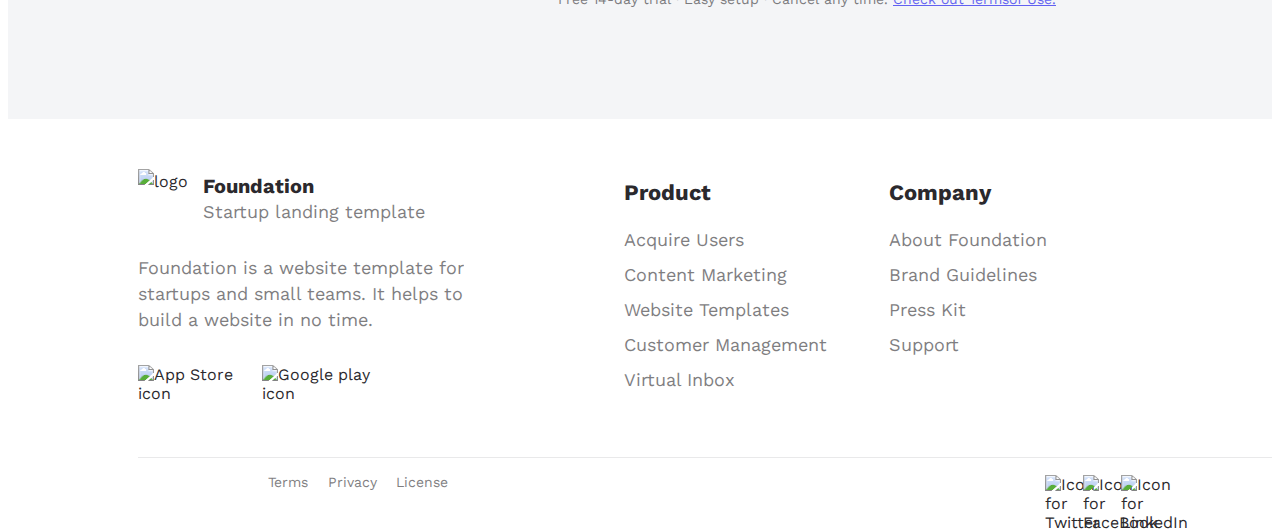
==== commit 40b4d3cd: "fix functionality" ====
--- a/index.html
+++ b/index.html
@@ -81,9 +81,7 @@
             alt="Apple logotype">
         </div>
         <dic class="customers__logo mashable">
-          <img class="customers__logo_img"
-            src="https://gromcode.s3.eu-central-1.amazonaws.com/front-end/html-css/lesson24/hw1/logo-mashable.png"
-            alt="Mashable logotype">
+          <img class="customers__logo_img" src="img/mashable-logo.png" alt="Mashable logotype">
         </dic>
         <div class="customers__logo wsj">
           <img class="customers__logo_img"
@@ -91,9 +89,7 @@
             alt="Wall Street Journal logotype">
         </div>
         <div class="customers__logo google">
-          <img class="customers__logo_img"
-            src="https://gromcode.s3.eu-central-1.amazonaws.com/front-end/html-css/lesson24/hw1/logo-google.png"
-            alt="Google logotype">
+          <img class="customers__logo_img" src="img/google-logo.png" alt="Google logotype">
         </div>
       </section>
       <section class="features">
--- a/styles.css
+++ b/styles.css
@@ -16,14 +16,20 @@
   width: 57px;
   height: 64px;
   cursor: pointer;
-  border-left: 1px solid #000000;
+  border-left: 1px solid rgba(0, 0, 0, 0.15);
+}
+.header .headline {
+  height: 826px;
 }
 .header .headline__info {
   display: flex;
   flex-direction: column;
+  margin-top: 35px;
   padding: 0 15px;
 }
 .header .headline__title {
+  width: 290px;
+  height: 205px;
   margin-bottom: 24px;
   font-size: 50px;
   font-weight: 700;
@@ -102,6 +108,7 @@
 }
 @media (min-width: 400px) {
   .header {
+    height: 710px;
     padding-top: 39px;
     padding-left: 126px;
   }
@@ -111,7 +118,6 @@
   .header .menu {
     max-width: 1140px;
     height: 62px;
-    margin: 0 auto;
     padding: 0;
     margin-bottom: 76px;
     background-color: #f3c6bd;
@@ -179,7 +185,7 @@
   }
   .header .headline {
     position: relative;
-    width: 1249px;
+    width: 1245px;
     height: 456px;
     padding-bottom: 77px;
   }
@@ -189,7 +195,7 @@
     z-index: 10;
   }
   .header .headline__title {
-    max-width: 754px;
+    width: 754px;
     height: 165px;
     margin-bottom: 34px;
     font-size: 80px;
@@ -283,6 +289,7 @@
 .customers .mashable {
   grid-area: mashable;
   border-right: 1px solid #e3e3e3;
+  fill: #000000;
 }
 .customers .wsj {
   grid-area: wsj;
@@ -347,6 +354,7 @@
   margin-bottom: 17px;
   color: #009b4d;
   font-size: 22px;
+  font-weight: 700;
 }
 .features__mobile_title {
   margin-bottom: 15px;
@@ -399,6 +407,7 @@
   .features__desktop_func {
     margin-bottom: 24px;
     font-size: 22px;
+    font-weight: 700;
     color: #009b4d;
   }
   .features__desktop_title {
@@ -436,7 +445,6 @@
   .features__desktop .block-offer__text {
     width: 459px;
     padding-bottom: 18px;
-    margin-bottom: 20px;
     border-bottom: 3px solid #3142c6;
     font-size: 18px;
     line-height: 26px;
@@ -445,7 +453,8 @@
     display: flex;
     align-items: center;
     width: 457px;
-    height: 50px;
+    padding: 22px 0;
+    border-bottom: 1px solid rgba(43, 41, 45, 0.15);
   }
   .features__desktop .block-offer__item_icon {
     width: 23px;
@@ -466,6 +475,27 @@
     max-width: 100%;
   }
 }
+.button {
+  display: none;
+  width: 290px;
+  height: 48px;
+  padding: 0;
+  border: none;
+  background-color: #3040c4;
+  color: #ffffff;
+  font-size: 18px;
+  font-weight: 700;
+  line-height: 13px;
+  cursor: pointer;
+}
+.button:hover {
+  color: #000000;
+}
+.button_secondary {
+  background-color: #ffffff;
+  color: #3040c4;
+}
+
 .audience {
   padding: 50px 15px;
   background-color: rgba(0, 161, 198, 0.07);
@@ -593,285 +623,6 @@
     height: 300px;
   }
 }
-.order {
-  background-color: #f4f5f7;
-  padding: 50px 15px;
-}
-.order__icon {
-  margin-bottom: 40px;
-}
-.order__icon img {
-  display: block;
-  margin: 0 auto;
-  width: 200px;
-  height: 220px;
-}
-.order__info_title {
-  margin-bottom: 18px;
-  font-size: 40px;
-  font-weight: 700;
-  line-height: 40px;
-  text-align: center;
-  letter-spacing: -0.25px;
-}
-.order__info_text {
-  height: 167px;
-  margin-bottom: 40px;
-  font-size: 22px;
-  line-height: 32px;
-}
-.order__info .form__input {
-  width: 290px;
-  height: 48px;
-  margin-bottom: 12px;
-  padding-left: 10px;
-  padding-right: 10px;
-}
-.order__info .form .button {
-  display: block;
-  width: 290px;
-  margin-bottom: 10px;
-}
-.order__info_offer {
-  font-size: 14px;
-  line-height: 22px;
-  opacity: 0.6;
-}
-.order__info_offer a {
-  text-decoration: underline;
-}
-
-@media (min-width: 400px) {
-  .order {
-    display: flex;
-    justify-content: center;
-    align-items: center;
-    gap: 122px;
-    height: 441px;
-  }
-  .order__icon {
-    display: flex;
-    margin-bottom: 0;
-  }
-  .order__info {
-    width: 555px;
-    padding-top: 46px;
-  }
-  .order__info_title {
-    margin-bottom: 12px;
-    text-align: left;
-  }
-  .order__info_text {
-    margin-bottom: 26px;
-  }
-  .order__info .form {
-    display: flex;
-    margin-bottom: 10px;
-  }
-  .order__info .form__input {
-    width: 385px;
-    margin-bottom: 0;
-    margin-right: 10px;
-  }
-  .order__info .form .button {
-    width: 160px;
-    margin-bottom: 0;
-  }
-}
-.footer {
-  padding: 42px 0 22px;
-}
-.footer a {
-  color: #2b292d;
-  opacity: 0.6;
-}
-.footer a:hover {
-  color: #3141c5;
-  opacity: 1;
-}
-.footer .logo {
-  display: flex;
-  flex-direction: column;
-  align-items: center;
-  width: 100%;
-  margin-top: 0;
-  margin-bottom: 28px;
-}
-.footer .logo__img {
-  width: 60px;
-  height: 60px;
-  margin-right: 0;
-}
-.footer .logo__name {
-  display: block;
-  margin-top: 20px;
-  font-size: 20px;
-  font-weight: 700;
-  line-height: 25px;
-  text-align: center;
-}
-.footer .logo__description {
-  display: block;
-  font-size: 18px;
-  line-height: 25px;
-  opacity: 0.6;
-}
-.footer__top .foundation {
-  margin-bottom: 39px;
-}
-.footer__top .foundation__download-icons {
-  display: flex;
-  justify-content: space-between;
-  width: 261px;
-  margin: 0 auto;
-}
-.footer__top .foundation__text {
-  display: none;
-}
-.footer__top .additional-nav {
-  margin-bottom: 30px;
-  border-top: 1px solid rgba(43, 41, 45, 0.1);
-}
-.footer__top .additional-nav__block {
-  padding-top: 30px;
-  padding-left: 16px;
-}
-.footer__top .additional-nav__title {
-  margin-bottom: 18px;
-  font-weight: 700;
-  font-size: 22px;
-  line-height: 28px;
-}
-.footer__top .additional-nav__list_item {
-  padding-bottom: 5px;
-  font-size: 18px;
-  line-height: 167%;
-}
-.footer__bottom .legal-list {
-  display: flex;
-  justify-content: space-between;
-  width: 180px;
-  margin-bottom: 31px;
-  font-size: 14px;
-  line-height: 157%;
-}
-.footer__bottom_social-icons {
-  display: flex;
-  justify-content: space-between;
-  width: 97px;
-}
-.footer__bottom_social-icon {
-  width: 21px;
-  height: 16px;
-  cursor: pointer;
-  opacity: 0.6;
-}
-.footer__bottom_social-icon:hover {
-  opacity: 1;
-}
-
-@media (min-width: 400px) {
-  .footer {
-    padding: 43px 0 0 130px;
-  }
-  .footer .logo {
-    margin-bottom: 26px;
-    flex-direction: row;
-    line-height: 25px;
-  }
-  .footer .logo__img {
-    margin-right: 5px;
-  }
-  .footer .logo__name {
-    margin: 0 auto;
-    text-align: left;
-  }
-  .footer__top {
-    display: flex;
-    align-items: center;
-    padding-bottom: 47px;
-    border-bottom: 1px solid rgba(43, 41, 45, 0.1);
-  }
-  .footer__top .foundation {
-    margin-bottom: 0;
-    margin-right: 126px;
-  }
-  .footer__top .foundation__text {
-    display: block;
-    width: 360px;
-    height: 85px;
-    margin-bottom: 25px;
-    font-size: 18px;
-    line-height: 26px;
-    opacity: 0.6;
-  }
-  .footer__top .foundation__download-icons {
-    margin-left: 0;
-  }
-  .footer__top .additional-nav {
-    display: flex;
-    margin-bottom: 0;
-    border-top: none;
-  }
-  .footer__top .additional-nav__block {
-    padding-top: 17px;
-    padding-left: 0;
-  }
-  .footer__top .additional-nav__list {
-    width: 265px;
-    height: 185px;
-  }
-  .footer__bottom {
-    display: flex;
-    justify-content: space-between;
-    align-items: center;
-    height: 50px;
-    padding: 0 130px;
-  }
-  .footer__bottom .legal-list {
-    display: flex;
-    justify-content: space-between;
-    width: 180px;
-    margin-bottom: 0;
-    font-size: 14px;
-    line-height: 157%;
-  }
-  .footer__bottom_social-icons {
-    display: flex;
-    justify-content: space-between;
-    width: 97px;
-  }
-}
-* {
-  box-sizing: border-box;
-}
-
-html {
-  font-family: "Work Sans", sans-serif;
-  color: #2b292d;
-}
-
-ul,
-ol {
-  list-style-type: none;
-  margin: 0;
-  padding: 0;
-}
-
-a {
-  text-decoration: none;
-}
-
-.page {
-  max-width: 320px;
-  margin: 0 auto;
-}
-
-@media (min-width: 400px) {
-  .page {
-    max-width: 1400px;
-  }
-}
 .button {
   display: none;
   width: 290px;
@@ -893,4 +644,315 @@
   color: #3040c4;
 }
 
+.order {
+  background-color: #f4f5f7;
+  padding: 50px 15px;
+}
+.order__icon {
+  margin-bottom: 40px;
+}
+.order__icon img {
+  display: block;
+  margin: 0 auto;
+  width: 200px;
+  height: 220px;
+}
+.order__info_title {
+  margin-bottom: 18px;
+  font-size: 40px;
+  font-weight: 700;
+  line-height: 40px;
+  text-align: center;
+  letter-spacing: -0.25px;
+}
+.order__info_text {
+  height: 167px;
+  margin-bottom: 40px;
+  font-size: 22px;
+  line-height: 32px;
+}
+.order__info .form__input {
+  width: 290px;
+  height: 48px;
+  margin-bottom: 12px;
+  padding-left: 10px;
+  padding-right: 10px;
+}
+.order__info .form .button {
+  display: block;
+  width: 290px;
+  margin-bottom: 10px;
+}
+.order__info_offer {
+  font-size: 14px;
+  line-height: 22px;
+  opacity: 0.6;
+}
+.order__info_offer a {
+  text-decoration: underline;
+}
+
+@media (min-width: 400px) {
+  .order {
+    display: flex;
+    justify-content: center;
+    align-items: center;
+    gap: 122px;
+    height: 441px;
+  }
+  .order__icon {
+    display: flex;
+    margin-bottom: 0;
+  }
+  .order__icon img {
+    width: 269px;
+    height: 296px;
+  }
+  .order__info {
+    width: 555px;
+  }
+  .order__info_title {
+    margin-bottom: 12px;
+    text-align: left;
+  }
+  .order__info_text {
+    height: 64px;
+    margin-bottom: 26px;
+  }
+  .order__info .form {
+    display: flex;
+    margin-bottom: 10px;
+  }
+  .order__info .form__input {
+    width: 385px;
+    margin-bottom: 0;
+    margin-right: 10px;
+  }
+  .order__info .form .button {
+    width: 160px;
+    margin-bottom: 0;
+  }
+}
+.button {
+  display: none;
+  width: 290px;
+  height: 48px;
+  padding: 0;
+  border: none;
+  background-color: #3040c4;
+  color: #ffffff;
+  font-size: 18px;
+  font-weight: 700;
+  line-height: 13px;
+  cursor: pointer;
+}
+.button:hover {
+  color: #000000;
+}
+.button_secondary {
+  background-color: #ffffff;
+  color: #3040c4;
+}
+
+.footer {
+  padding: 40px 0 22px;
+}
+.footer a {
+  color: #2b292d;
+  opacity: 0.6;
+}
+.footer a:hover {
+  color: #3141c5;
+  opacity: 1;
+}
+.footer .logo {
+  display: flex;
+  flex-direction: column;
+  align-items: center;
+  width: 100%;
+  margin-top: 0;
+  margin-bottom: 32px;
+}
+.footer .logo__img {
+  margin-right: 0;
+  margin-bottom: 20px;
+  width: 60px;
+  height: 60px;
+}
+.footer .logo__img img {
+  max-width: 100%;
+}
+.footer .logo__name {
+  display: block;
+  font-size: 20px;
+  font-weight: 700;
+  line-height: 25px;
+  text-align: center;
+}
+.footer .logo__description {
+  display: block;
+  font-size: 18px;
+  line-height: 25px;
+  opacity: 0.6;
+}
+.footer__top .foundation {
+  margin-bottom: 39px;
+}
+.footer__top .foundation__download-icons {
+  display: flex;
+  justify-content: space-between;
+  width: 261px;
+  margin: 0 auto;
+}
+.footer__top .foundation__text {
+  display: none;
+}
+.footer__top .additional-nav {
+  margin-bottom: 30px;
+  border-top: 1px solid rgba(43, 41, 45, 0.1);
+}
+.footer__top .additional-nav__block {
+  padding-top: 30px;
+  padding-left: 16px;
+}
+.footer__top .additional-nav__title {
+  margin-bottom: 18px;
+  font-weight: 700;
+  font-size: 22px;
+  line-height: 28px;
+}
+.footer__top .additional-nav__list_item {
+  padding-bottom: 5px;
+  font-size: 18px;
+  line-height: 167%;
+}
+.footer__bottom {
+  padding-left: 16px;
+}
+.footer__bottom .legal-list {
+  display: flex;
+  justify-content: space-between;
+  width: 180px;
+  margin-bottom: 31px;
+  font-size: 14px;
+  line-height: 157%;
+}
+.footer__bottom_social-icons {
+  display: flex;
+  justify-content: space-between;
+  width: 97px;
+}
+.footer__bottom_social-icon {
+  width: 21px;
+  height: 16px;
+  cursor: pointer;
+}
+.footer__bottom_social-icon a {
+  opacity: 1;
+}
+
+@media (min-width: 400px) {
+  .footer {
+    padding: 43px 0 0 130px;
+  }
+  .footer .logo {
+    margin-bottom: 26px;
+    flex-direction: row;
+    line-height: 25px;
+  }
+  .footer .logo__img {
+    margin-right: 5px;
+    margin-bottom: 0;
+  }
+  .footer .logo__name {
+    margin: 0 auto;
+    text-align: left;
+  }
+  .footer__top {
+    display: flex;
+    align-items: center;
+    padding-bottom: 47px;
+    border-bottom: 1px solid rgba(43, 41, 45, 0.1);
+  }
+  .footer__top .foundation {
+    margin-bottom: 0;
+    margin-right: 126px;
+  }
+  .footer__top .foundation__text {
+    display: block;
+    width: 360px;
+    height: 85px;
+    margin-bottom: 25px;
+    font-size: 18px;
+    line-height: 26px;
+    opacity: 0.6;
+  }
+  .footer__top .foundation__download-icons {
+    margin-left: 0;
+  }
+  .footer__top .additional-nav {
+    display: flex;
+    margin-bottom: 0;
+    border-top: none;
+  }
+  .footer__top .additional-nav__block {
+    padding-top: 17px;
+    padding-left: 0;
+  }
+  .footer__top .additional-nav__list {
+    width: 265px;
+    height: 185px;
+  }
+  .footer__bottom {
+    display: flex;
+    justify-content: space-between;
+    align-items: center;
+    height: 50px;
+    padding: 0 130px;
+  }
+  .footer__bottom .legal-list {
+    display: flex;
+    justify-content: space-between;
+    width: 180px;
+    margin-bottom: 0;
+    font-size: 14px;
+    line-height: 157%;
+  }
+  .footer__bottom_social-icons {
+    display: flex;
+    justify-content: space-between;
+    width: 97px;
+  }
+}
+* {
+  box-sizing: border-box;
+}
+
+html {
+  font-family: "Work Sans", sans-serif;
+  color: #2b292d;
+}
+
+ul,
+ol {
+  list-style-type: none;
+  margin: 0;
+  padding: 0;
+}
+
+a {
+  text-decoration: none;
+}
+
+.page {
+  max-width: 320px;
+  margin: 0 auto;
+}
+
+@media (min-width: 400px) {
+  .page {
+    max-width: 1400px;
+  }
+}
+
 /*# sourceMappingURL=styles.css.map */
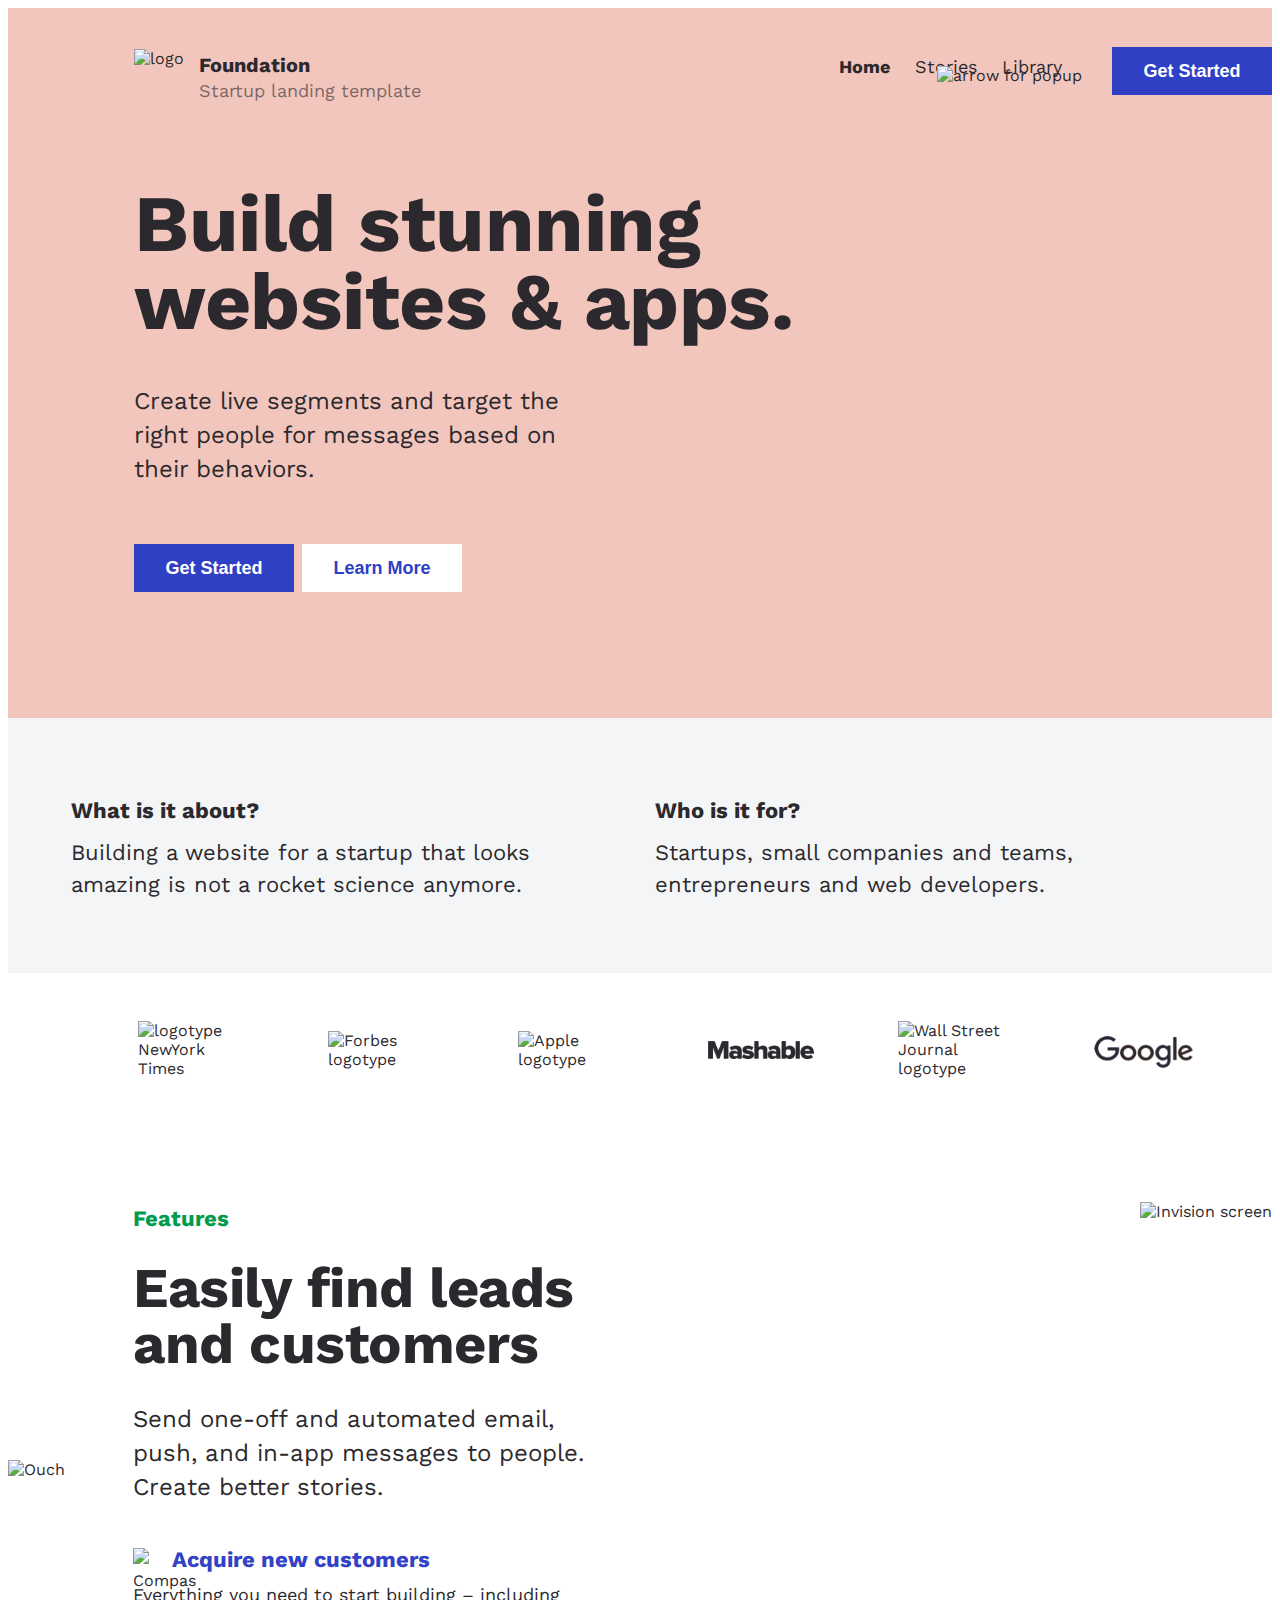
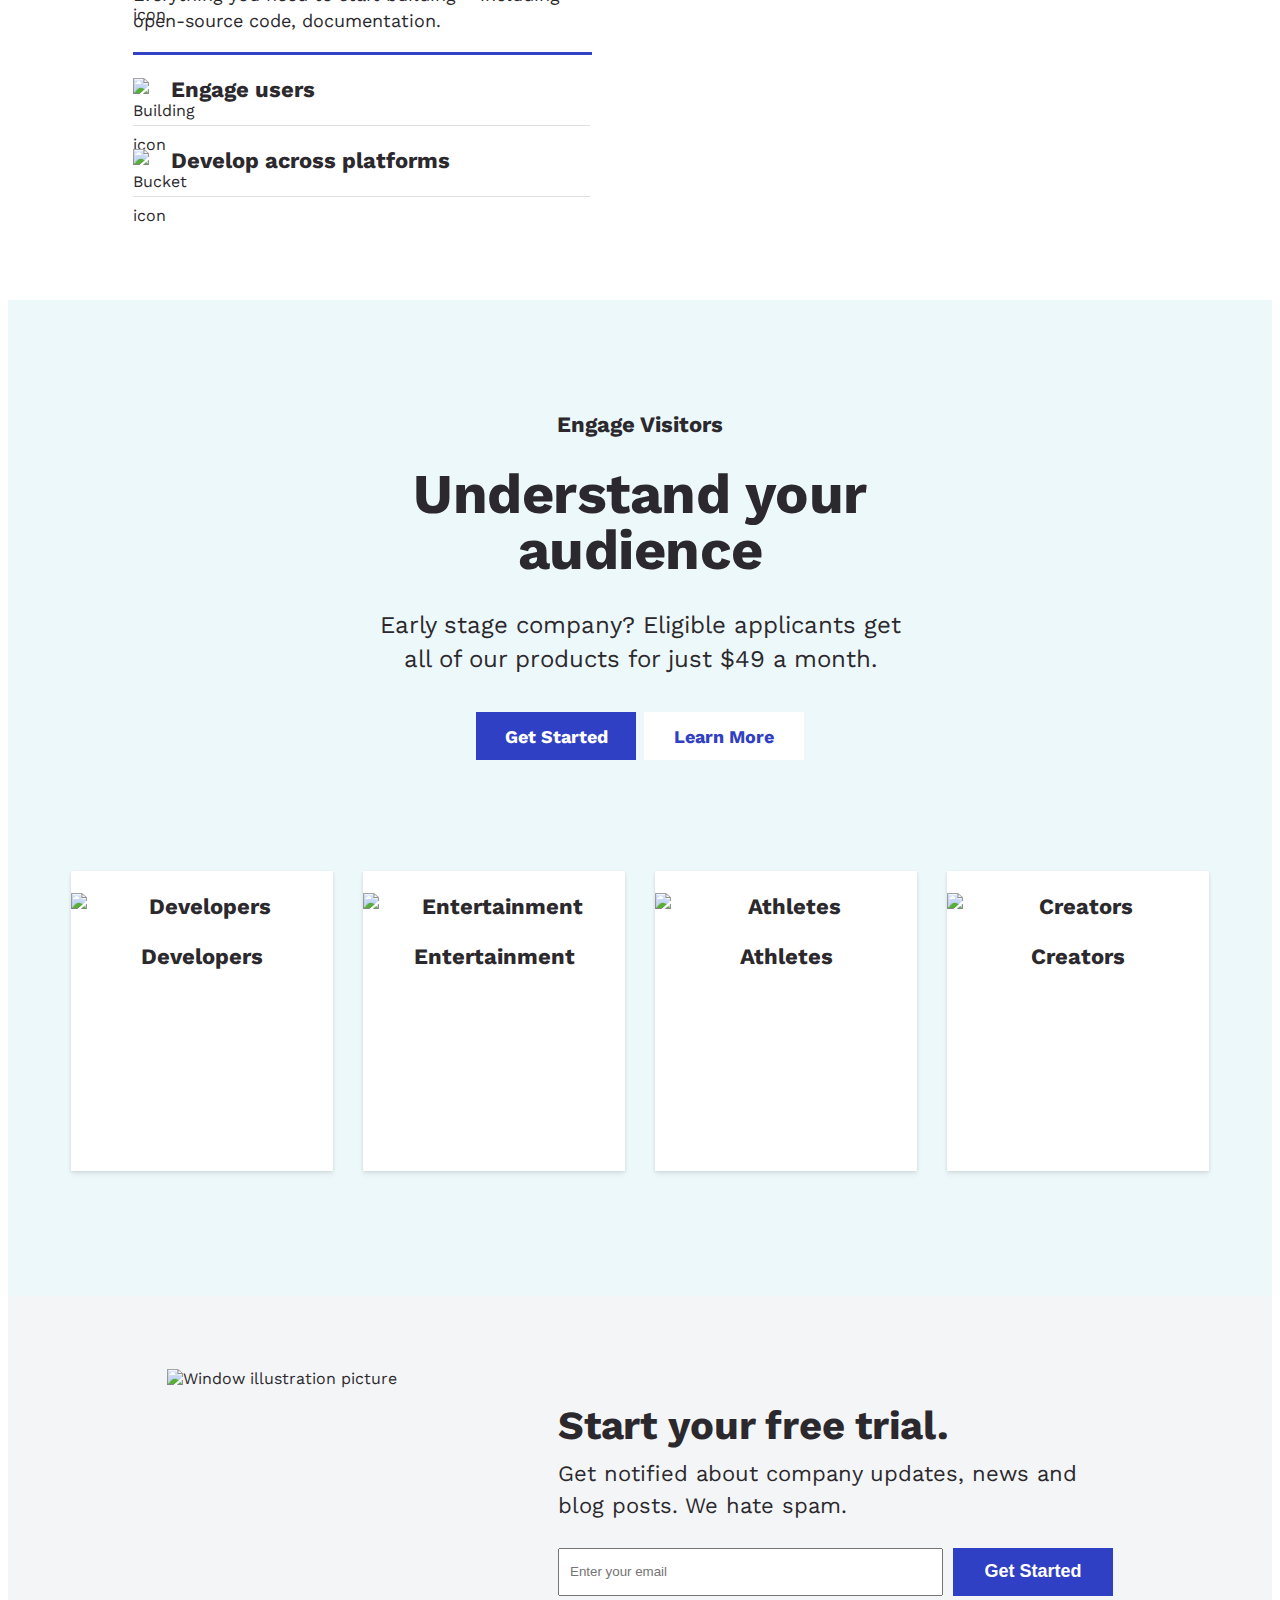
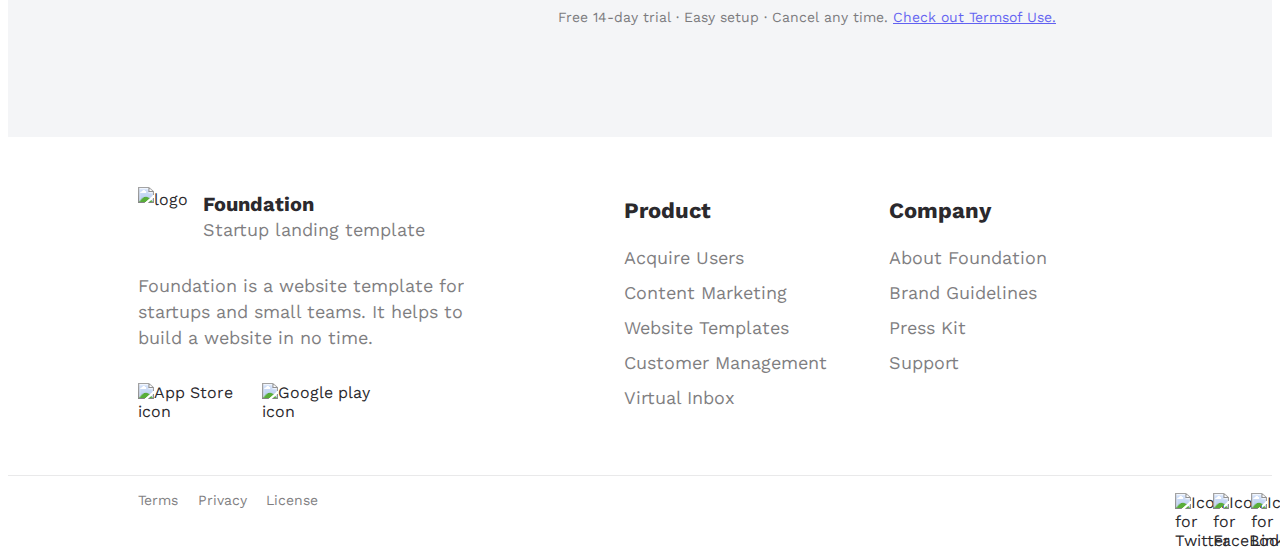
==== commit 8570aa27: "fix BEM" ====
--- a/index.html
+++ b/index.html
@@ -54,132 +54,123 @@
     </header>
     <main>
       <section class="about">
-        <article class="about__article">
-          <h2 class="about__article_title">What is it about?</h2>
-          <p class="about__article_text">Building a website for a startup that looks amazing is not a rocket science
+        <article class="article">
+          <h4 class="article__title">What is it about?</h4>
+          <p class="article__text">Building a website for a startup that looks amazing is not a rocket science
             anymore.</p>
         </article>
-        <article class="about__article">
-          <h2 class="about__article_title">Who is it for?</h2>
-          <p class="about__article_text">Startups, small companies and teams, entrepreneurs and web developers.</p>
+        <article class="article">
+          <h4 class="article__title">Who is it for?</h4>
+          <p class="article__text">Startups, small companies and teams, entrepreneurs and web developers.</p>
         </article>
       </section>
       <section class="customers">
-        <div class="customers__logo nyt">
-          <img class="customers__logo_img"
-            src="https://gromcode.s3.eu-central-1.amazonaws.com/front-end/html-css/lesson24/hw1/logo-nyt.png"
+        <div class="customers__logo">
+          <img src="https://gromcode.s3.eu-central-1.amazonaws.com/front-end/html-css/lesson24/hw1/logo-nyt.png"
             alt="logotype NewYork Times">
         </div>
-        <div class="customers__logo forbes">
-          <img class="customers__logo_img"
-            src="https://gromcode.s3.eu-central-1.amazonaws.com/front-end/html-css/lesson24/hw1/logo-forbes.png"
+        <div class="customers__logo">
+          <img src="https://gromcode.s3.eu-central-1.amazonaws.com/front-end/html-css/lesson24/hw1/logo-forbes.png"
             alt="Forbes logotype">
         </div>
-        <div class="customers__logo apple">
-          <img class="customers__logo_img"
-            src="https://gromcode.s3.eu-central-1.amazonaws.com/front-end/html-css/lesson24/hw1/logo-apple.png"
+        <div class="customers__logo">
+          <img src="https://gromcode.s3.eu-central-1.amazonaws.com/front-end/html-css/lesson24/hw1/logo-apple.png"
             alt="Apple logotype">
         </div>
-        <dic class="customers__logo mashable">
-          <img class="customers__logo_img" src="img/mashable-logo.png" alt="Mashable logotype">
+        <dic class="customers__logo">
+          <img src="img/mashable-logo.png" alt="Mashable logotype">
         </dic>
-        <div class="customers__logo wsj">
-          <img class="customers__logo_img"
-            src="https://gromcode.s3.eu-central-1.amazonaws.com/front-end/html-css/lesson24/hw1/logo-wsj.png"
+        <div class="customers__logo">
+          <img src="https://gromcode.s3.eu-central-1.amazonaws.com/front-end/html-css/lesson24/hw1/logo-wsj.png"
             alt="Wall Street Journal logotype">
         </div>
-        <div class="customers__logo google">
-          <img class="customers__logo_img" src="img/google-logo.png" alt="Google logotype">
+        <div class="customers__logo">
+          <img src="img/google-logo.png" alt="Google logotype">
+        </div>
+      </section>
+      <section class="tips">
+        <div class="tips__section">
+          <div class="tips__subtitle">Acquire Customers</div>
+          <div class="tips__title">Easily find leads and customers</div>
+          <div class="tips__text">Send one-off and automated email, push, and in-app messages to people.
+            Create better stories.</div>
+          <div class="tips__img">
+            <img
+              src="https://gromcode.s3.eu-central-1.amazonaws.com/front-end/html-css/lesson24/hw1/tip-asquire-customer.png"
+              alt="Asquire customer">
+          </div>
+          <div class="tips__bottom">A better way to acquire new users</div>
+        </div>
+        <div class="tips__section">
+          <div class="tips__subtitle">Engage Users</div>
+          <div class="tips__title">Engage with your audience</div>
+          <div class="tips__text">Send one-off and automated email, push, and in-app messages to people.
+            Create better stories.</div>
+          <div class="tips__img">
+            <img
+              src="https://gromcode.s3.eu-central-1.amazonaws.com/front-end/html-css/lesson24/hw1/tip-engage-user.png"
+              alt="Engage users">
+          </div>
+          <div class="tips__bottom">Knowledge base and smart self-service</div>
+        </div>
+        <div class="tips__section">
+          <div class="tips__subtitle">Support</div>
+          <div class="tips__title">The best customer experiences</div>
+          <div class="tips__text">A beautifully simple system for tracking, prioritizing, and solving
+            customer support tickets.</div>
+          <div class="tips__img">
+            <img src="https://gromcode.s3.eu-central-1.amazonaws.com/front-end/html-css/lesson24/hw1/tip-support.png"
+              alt="Support">
+          </div>
+          <div class="tips__bottom">Live chat and messaging</div>
         </div>
       </section>
       <section class="features">
-        <div class="features__mobile">
-          <div class="features__mobile_section">
-            <div class="features__mobile_title-func">Acquire Customers</div>
-            <div class="features__mobile_title">Easily find leads and customers</div>
-            <div class="features__mobile_text">Send one-off and automated email, push, and in-app messages to people.
-              Create better stories.</div>
-            <div class="features__mobile_img">
-              <img
-                src="https://gromcode.s3.eu-central-1.amazonaws.com/front-end/html-css/lesson24/hw1/tip-asquire-customer.png"
-                alt="Asquire customer">
-            </div>
-            <div class="features__mobile_subtitle">A better way to acquire new users</div>
-          </div>
-          <div class="features__mobile_section">
-            <div class="features__mobile_title-func">Engage Users</div>
-            <div class="features__mobile_title">Engage with your audience</div>
-            <div class="features__mobile_text">Send one-off and automated email, push, and in-app messages to people.
-              Create better stories.</div>
-            <div class="features__mobile_img">
-              <img
-                src="https://gromcode.s3.eu-central-1.amazonaws.com/front-end/html-css/lesson24/hw1/tip-engage-user.png"
-                alt="Engage users">
-            </div>
-            <div class="features__mobile_subtitle">Knowledge base and smart self-service</div>
-          </div>
-          <div class="features__mobile_section">
-            <div class="features__mobile_title-func">Support</div>
-            <div class="features__mobile_title">The best customer experiences</div>
-            <div class="features__mobile_text">A beautifully simple system for tracking, prioritizing, and solving
-              customer support tickets.</div>
-            <div class="features__mobile_img">
-              <img src="https://gromcode.s3.eu-central-1.amazonaws.com/front-end/html-css/lesson24/hw1/tip-support.png"
-                alt="Support">
-            </div>
-            <div class="features__mobile_subtitle">Live chat and messaging</div>
-          </div>
-        </div>
-        <div class="features__desktop">
-          <div class="features__desktop_icon">
-            <img src="https://gromcode.s3.eu-central-1.amazonaws.com/front-end/html-css/lesson24/hw1/hidden-ouch.png"
-              alt="Ouch">
-          </div>
-          <div class="features__desktop_info">
-            <div class="features__desktop_func">Features</div>
-            <div class="features__desktop_title">Easily find leads and customers</div>
-            <div class="features__desktop_text">Send one-off and automated email, push, and in-app messages to people.
-              Create better stories.</div>
-            <div class="features__desktop_block-offer block-offer">
-              <div class="block-offer__title">
-                <div class="block-offer__title_icon">
+        <div class="features__icon">
+          <img src="https://gromcode.s3.eu-central-1.amazonaws.com/front-end/html-css/lesson24/hw1/hidden-ouch.png"
+            alt="Ouch">
+        </div>
+        <div class="features__info">
+          <div class="features__subtitle">Features</div>
+          <div class="features__title">Easily find leads and customers</div>
+          <div class="features__text">Send one-off and automated email, push, and in-app messages to people.
+            Create better stories.</div>
+          <!-- --------------------------------------------------------------- -->
+          <div class="features__opportunities opportunities">
+            <div class="opportunities__item-hover item-hover">
+              <div class="item-hover__main-block main-block">
+                <div class="main-block__icon">
                   <img
                     src="https://gromcode.s3.eu-central-1.amazonaws.com/front-end/html-css/lesson24/hw1/icon-compas.png"
                     alt="Compas icon">
                 </div>
-                <div class="block-offer__title_text">Acquire new customers</div>
+                <div class="main-block__title">Acquire new customers</div>
               </div>
-              <div class="block-offer__text">Everything you need to start building – including open-source code,
+              <div class="item-hover__description">Everything you need to start building – including open-source code,
                 documentation.</div>
-              <div class="block-offer__items">
-                <div class="block-offer__item">
-                  <div class="block-offer__item_icon">
-                    <img
-                      src="https://gromcode.s3.eu-central-1.amazonaws.com/front-end/html-css/lesson24/hw1/icon-building.png"
-                      alt="Building icon">
-                  </div>
-                  <div class="block-offer__item_name">Engage users</div>
-                </div>
-                <div class="block-offer__item">
-                  <div class="block-offer__item_icon">
-                    <img
-                      src="https://gromcode.s3.eu-central-1.amazonaws.com/front-end/html-css/lesson24/hw1/icon-bucket.png"
-                      alt="Bucket icon">
-                  </div>
-                  <div class="block-offer__item_name">Develop across platforms</div>
-                </div>
-              </div>
-            </div>
-          </div>
-          <div class="features__desktop_img">
-            <img
-              src="https://gromcode.s3.eu-central-1.amazonaws.com/front-end/html-css/lesson24/hw1/invision-screen.png"
-              alt="Invision screen">
-          </div>
+            </div>
+            <div class="opportunities__item item">
+              <div class="item__icon"><img
+                  src="https://gromcode.s3.eu-central-1.amazonaws.com/front-end/html-css/lesson24/hw1/icon-building.png"
+                  alt="Building icon"></div>
+              <div class="item__title">Engage users</div>
+            </div>
+            <div class="opportunities__item item">
+              <div class="item__icon"><img
+                  src="https://gromcode.s3.eu-central-1.amazonaws.com/front-end/html-css/lesson24/hw1/icon-bucket.png"
+                  alt="Bucket icon"></div>
+              <div class="item__title">Develop across platforms</div>
+            </div>
+          </div>
+          <!-- --------------------------------------------------------------- -->
+        </div>
+        <div class="features__img">
+          <img src="https://gromcode.s3.eu-central-1.amazonaws.com/front-end/html-css/lesson24/hw1/invision-screen.png"
+            alt="Invision screen">
         </div>
       </section>
       <section class="audience">
-        <div class="audience__func">Engage Visitors</div>
+        <div class="audience__subtitle">Engage Visitors</div>
         <div class="audience__title">Understand your audience</div>
         <div class="audience__text">Early stage company? Eligible applicants get all of our products for just $49 a
           month.</div>
@@ -224,14 +215,14 @@
             src="https://gromcode.s3.eu-central-1.amazonaws.com/front-end/html-css/lesson24/hw1/illustration-window.png"
             alt="Window illustration picture">
         </div>
-        <div class="order__info">
-          <div class="order__info_title">Start your free trial.</div>
-          <div class="order__info_text">Get notified about company updates, news and blog posts. We hate spam.</div>
-          <form class="order__info_form form">
+        <div class="order__info info">
+          <div class="info__title">Start your free trial.</div>
+          <div class="info__text">Get notified about company updates, news and blog posts. We hate spam.</div>
+          <form class="info__form form">
             <input type="text" placeholder="Enter your email" class="form__input">
             <button type="submit" class="button form__button">Get Started</button>
           </form>
-          <div class="order__info_offer">Free 14-day trial · Easy setup · Cancel any time.
+          <div class="info__offer">Free 14-day trial · Easy setup · Cancel any time.
             <a href="#">Check out Termsof Use.</a>
           </div>
         </div>
@@ -239,7 +230,7 @@
     </main>
     <footer class="footer">
       <div class="footer__top">
-        <div class="footer__top_foundation foundation">
+        <div class="foundation">
           <div class="logo">
             <div class="logo__img">
               <img src="https://gromcode.s3.eu-central-1.amazonaws.com/front-end/html-css/lesson24/hw1/icon-dark.png"
@@ -259,53 +250,53 @@
               class="foundation__download-icon" alt="Google play icon">
           </div>
         </div>
-        <div class="footer__top_additional-nav additional-nav">
+        <div class="additional-nav">
           <div class="additional-nav__block">
             <div class="additional-nav__title">Product</div>
             <nav>
-              <ul class="additional-nav__list">
-                <li class="additional-nav__list_item"><a href="#">Acquire Users</a></li>
-                <li class="additional-nav__list_item"><a href="#">Content Marketing</a></li>
-                <li class="additional-nav__list_item"><a href="#">Website Templates</a></li>
-                <li class="additional-nav__list_item"><a href="#">Customer Management</a></li>
-                <li class="additional-nav__list_item"><a href="#">Virtual Inbox</a></li>
+              <ul class="additional-nav__list ">
+                <li class="additional-nav__list-item"><a href="#">Acquire Users</a></li>
+                <li class="additional-nav__list-item"><a href="#">Content Marketing</a></li>
+                <li class="additional-nav__list-item"><a href="#">Website Templates</a></li>
+                <li class="additional-nav__list-item"><a href="#">Customer Management</a></li>
+                <li class="additional-nav__list-item"><a href="#">Virtual Inbox</a></li>
               </ul>
             </nav>
           </div>
           <div class="additional-nav__block">
             <div class="additional-nav__title">Company</div>
             <nav>
-              <ul class="additional-nav__list">
-                <li class="additional-nav__list_item"><a href="#">About Foundation</a></li>
-                <li class="additional-nav__list_item"><a href="#">Brand Guidelines</a></li>
-                <li class="additional-nav__list_item"><a href="#">Press Kit</a></li>
-                <li class="additional-nav__list_item"><a href="#">Support</a></li>
+              <ul class="additional-nav__list ">
+                <li class="additional-nav__list-item"><a href="#">About Foundation</a></li>
+                <li class="additional-nav__list-item"><a href="#">Brand Guidelines</a></li>
+                <li class="additional-nav__list-item"><a href="#">Press Kit</a></li>
+                <li class="additional-nav__list-item"><a href="#">Support</a></li>
               </ul>
             </nav>
           </div>
         </div>
       </div>
       <div class="footer__bottom">
-        <ul class="footer__bottom_legal-list legal-list">
+        <ul class="legal-list">
           <li class="legal-list__item-link"><a href="#">Terms</a></li>
           <li class="legal-list__item-link"><a href="#">Privacy</a></li>
           <li class="legal-list__item-link"><a href="#">License</a></li>
         </ul>
-        <ul class="footer__bottom_social-icons">
-          <li class="footer__bottom_social-icon">
+        <ul class="social-icons">
+          <li class="social-icons__icon">
             <a href="#">
               <img
                 src="https://gromcode.s3.eu-central-1.amazonaws.com/front-end/html-css/lesson24/hw1/social-twitter.png"
                 alt="Icon for Twitter">
             </a>
           </li>
-          <li class="footer__bottom_social-icon">
+          <li class="social-icons__icon">
             <a href="#">
               <img src="https://gromcode.s3.eu-central-1.amazonaws.com/front-end/html-css/lesson24/hw1/social-fb.png"
                 alt="Icon for FaceBook">
             </a>
           </li>
-          <li class="footer__bottom_social-icon">
+          <li class="social-icons__icon">
             <a href="#">
               <img
                 src="https://gromcode.s3.eu-central-1.amazonaws.com/front-end/html-css/lesson24/hw1/social-linkedIn.png"
--- a/styles.css
+++ b/styles.css
@@ -229,23 +229,22 @@
   margin: 0;
   background-color: #f4f5f7;
 }
-.about__article {
+
+.article {
   width: 290px;
   height: 180px;
   font-size: 22px;
   line-height: 32px;
 }
-.about__article:first-child {
+.article:first-child {
   margin-bottom: 30px;
 }
-.about__article_title {
+.article__title {
   margin: 0;
   margin-bottom: 10px;
-  font-size: 22px;
-  line-height: 32px;
-  font-weight: 700;
-}
-.about__article_text {
+  font-weight: 700;
+}
+.article__text {
   margin: 0;
   margin-bottom: 30px;
 }
@@ -259,44 +258,19 @@
     padding: 0;
     margin-bottom: 30px;
   }
-  .about__article {
+  .article {
     width: 555px;
     height: 102px;
   }
-  .about__article:first-child {
+  .article:first-child {
     margin-bottom: 0;
   }
 }
 .customers {
   display: grid;
-  grid-template: "nyt forbes apple" "mashable wsj google";
-  width: 319px;
-  height: 184px;
-  margin: 0 auto;
-  margin-bottom: 8px;
-}
-.customers .nyt {
-  grid-area: nyt;
-  border-right: 1px solid #e3e3e3;
-}
-.customers .forbes {
-  grid-area: forbes;
-  border-right: 1px solid #e3e3e3;
-}
-.customers .apple {
-  grid-area: apple;
-}
-.customers .mashable {
-  grid-area: mashable;
-  border-right: 1px solid #e3e3e3;
-  fill: #000000;
-}
-.customers .wsj {
-  grid-area: wsj;
-  border-right: 1px solid #e3e3e3;
-}
-.customers .google {
-  grid-area: google;
+  grid-template-columns: repeat(3, 1fr);
+  grid-template-rows: repeat(2, 1fr);
+  padding-bottom: 8px;
 }
 .customers__logo {
   display: flex;
@@ -305,75 +279,69 @@
   width: 106px;
   height: 93px;
   border-bottom: 1px solid #e3e3e3;
-}
-.customers__logo_img {
-  max-width: 100%;
+  border-right: 1px solid #e3e3e3;
+}
+.customers__logo:nth-child(3n) {
+  border-right: none;
+}
+.customers__logo img {
+  max-width: 80%;
 }
 
 @media (min-width: 400px) {
   .customers {
-    display: flex;
+    grid-template-columns: repeat(6, 1fr);
+    grid-template-rows: 1fr;
     align-items: center;
     width: 1140px;
-    height: 75px;
+    padding-bottom: 0;
+    margin-left: 130px;
     margin-bottom: 106px;
   }
-  .customers .nyt {
-    border-right: none;
-  }
-  .customers .forbes {
-    border-right: none;
-  }
-  .customers .mashable {
-    border-right: none;
-  }
-  .customers .wsj {
-    border-right: none;
-  }
   .customers__logo {
-    width: 190px;
     border: none;
   }
-}
-.features__desktop {
-  display: none;
-}
-.features__mobile {
+  .customers__logo img {
+    max-width: 100%;
+  }
+}
+.tips {
+  display: block;
   margin-bottom: 10px;
 }
-.features__mobile_section {
+.tips__section {
   padding-left: 15px;
   line-height: 34px;
   border-bottom: 1px solid #e3e3e3;
 }
-.features__mobile_section:last-child {
+.tips__section:last-child {
   border: none;
 }
-.features__mobile_title-func {
+.tips__subtitle {
   margin-top: 40px;
   margin-bottom: 17px;
   color: #009b4d;
   font-size: 22px;
   font-weight: 700;
 }
-.features__mobile_title {
+.tips__title {
   margin-bottom: 15px;
   font-size: 40px;
   font-weight: 700;
   line-height: 40px;
   letter-spacing: -0.35px;
 }
-.features__mobile_text {
+.tips__text {
   margin-bottom: 30px;
   font-size: 24px;
 }
-.features__mobile_img {
+.tips__img {
   margin-bottom: 19px;
 }
-.features__mobile_img img {
+.tips__img img {
   max-width: 100%;
 }
-.features__mobile_subtitle {
+.tips__bottom {
   margin-bottom: 40px;
   font-size: 14px;
   line-height: 22px;
@@ -382,35 +350,41 @@
 }
 
 @media (min-width: 400px) {
-  .features__mobile {
+  .tips {
     display: none;
   }
-  .features__desktop {
+}
+.features {
+  display: none;
+}
+
+@media (min-width: 400px) {
+  .features {
     display: block;
     position: relative;
     margin-bottom: 103px;
-    padding-left: 207px;
-  }
-  .features__desktop_icon {
+    padding-left: 125px;
+  }
+  .features__icon {
     position: absolute;
     top: 258px;
     left: 0;
   }
-  .features__desktop_icon img {
+  .features__icon img {
     max-width: 100%;
   }
-  .features__desktop_info {
+  .features__info {
     position: relative;
     z-index: 10;
     line-height: 34px;
   }
-  .features__desktop_func {
+  .features__subtitle {
     margin-bottom: 24px;
     font-size: 22px;
     font-weight: 700;
     color: #009b4d;
   }
-  .features__desktop_title {
+  .features__title {
     width: 462px;
     height: 112px;
     margin-bottom: 30px;
@@ -419,59 +393,61 @@
     letter-spacing: -0.5px;
     font-weight: 700;
   }
-  .features__desktop_text {
+  .features__text {
     width: 461px;
     height: 102px;
     margin-bottom: 42px;
     font-size: 24px;
     font-weight: 400;
   }
-  .features__desktop .block-offer__title {
+  .features .opportunities .item-hover .main-block {
     display: flex;
     align-items: center;
     height: 28px;
     margin-bottom: 8px;
-  }
-  .features__desktop .block-offer__title_icon {
+    cursor: pointer;
+  }
+  .features .opportunities .item-hover .main-block__icon {
     width: 24px;
     height: 24px;
     margin-right: 15px;
   }
-  .features__desktop .block-offer__title_text {
+  .features .opportunities .item-hover .main-block__title {
     font-size: 22px;
+    font-weight: 700;
     line-height: 28px;
     color: #3142c6;
   }
-  .features__desktop .block-offer__text {
+  .features .opportunities .item-hover__description {
     width: 459px;
     padding-bottom: 18px;
     border-bottom: 3px solid #3142c6;
     font-size: 18px;
     line-height: 26px;
   }
-  .features__desktop .block-offer__item {
+  .features .opportunities .item {
     display: flex;
     align-items: center;
     width: 457px;
     padding: 22px 0;
     border-bottom: 1px solid rgba(43, 41, 45, 0.15);
   }
-  .features__desktop .block-offer__item_icon {
+  .features .opportunities .item__icon {
     width: 23px;
     height: 25px;
     margin-right: 15px;
   }
-  .features__desktop .block-offer__item_name {
+  .features .opportunities .item__title {
     font-size: 22px;
     font-weight: 700;
     line-height: 26px;
   }
-  .features__desktop_img {
+  .features__img {
     position: absolute;
     top: 0;
     right: 0;
   }
-  .features__desktop_img img {
+  .features__img img {
     max-width: 100%;
   }
 }
@@ -501,7 +477,7 @@
   background-color: rgba(0, 161, 198, 0.07);
   text-align: center;
 }
-.audience__func {
+.audience__subtitle {
   margin-bottom: 17px;
   font-size: 22px;
   line-height: 34px;
@@ -585,7 +561,7 @@
   .audience {
     padding: 108px 0 110px;
   }
-  .audience__func {
+  .audience__subtitle {
     margin-bottom: 24px;
   }
   .audience__title {
@@ -657,7 +633,7 @@
   width: 200px;
   height: 220px;
 }
-.order__info_title {
+.order .info__title {
   margin-bottom: 18px;
   font-size: 40px;
   font-weight: 700;
@@ -665,30 +641,30 @@
   text-align: center;
   letter-spacing: -0.25px;
 }
-.order__info_text {
+.order .info__text {
   height: 167px;
   margin-bottom: 40px;
   font-size: 22px;
   line-height: 32px;
 }
-.order__info .form__input {
+.order .info .form__input {
   width: 290px;
   height: 48px;
   margin-bottom: 12px;
   padding-left: 10px;
   padding-right: 10px;
 }
-.order__info .form .button {
+.order .info .form .button {
   display: block;
   width: 290px;
   margin-bottom: 10px;
 }
-.order__info_offer {
+.order .info__offer {
   font-size: 14px;
   line-height: 22px;
   opacity: 0.6;
 }
-.order__info_offer a {
+.order .info__offer a {
   text-decoration: underline;
 }
 
@@ -708,27 +684,27 @@
     width: 269px;
     height: 296px;
   }
-  .order__info {
+  .order .info {
     width: 555px;
   }
-  .order__info_title {
+  .order .info__title {
     margin-bottom: 12px;
     text-align: left;
   }
-  .order__info_text {
+  .order .info__text {
     height: 64px;
     margin-bottom: 26px;
   }
-  .order__info .form {
+  .order .info .form {
     display: flex;
     margin-bottom: 10px;
   }
-  .order__info .form__input {
+  .order .info .form__input {
     width: 385px;
     margin-bottom: 0;
     margin-right: 10px;
   }
-  .order__info .form .button {
+  .order .info .form .button {
     width: 160px;
     margin-bottom: 0;
   }
@@ -821,7 +797,7 @@
   font-size: 22px;
   line-height: 28px;
 }
-.footer__top .additional-nav__list_item {
+.footer__top .additional-nav__list-item {
   padding-bottom: 5px;
   font-size: 18px;
   line-height: 167%;
@@ -837,23 +813,23 @@
   font-size: 14px;
   line-height: 157%;
 }
-.footer__bottom_social-icons {
+.footer__bottom .social-icons {
   display: flex;
   justify-content: space-between;
   width: 97px;
 }
-.footer__bottom_social-icon {
+.footer__bottom .social-icons__icon {
   width: 21px;
   height: 16px;
   cursor: pointer;
 }
-.footer__bottom_social-icon a {
+.footer__bottom .social-icons__icon a {
   opacity: 1;
 }
 
 @media (min-width: 400px) {
   .footer {
-    padding: 43px 0 0 130px;
+    padding: 43px 0 0;
   }
   .footer .logo {
     margin-bottom: 26px;
@@ -872,13 +848,14 @@
     display: flex;
     align-items: center;
     padding-bottom: 47px;
+    padding-left: 130px;
     border-bottom: 1px solid rgba(43, 41, 45, 0.1);
   }
-  .footer__top .foundation {
+  .footer .foundation {
     margin-bottom: 0;
     margin-right: 126px;
   }
-  .footer__top .foundation__text {
+  .footer .foundation__text {
     display: block;
     width: 360px;
     height: 85px;
@@ -887,19 +864,19 @@
     line-height: 26px;
     opacity: 0.6;
   }
-  .footer__top .foundation__download-icons {
+  .footer .foundation__download-icons {
     margin-left: 0;
   }
-  .footer__top .additional-nav {
+  .footer .additional-nav {
     display: flex;
     margin-bottom: 0;
     border-top: none;
   }
-  .footer__top .additional-nav__block {
+  .footer .additional-nav__block {
     padding-top: 17px;
     padding-left: 0;
   }
-  .footer__top .additional-nav__list {
+  .footer .additional-nav__list {
     width: 265px;
     height: 185px;
   }
@@ -908,7 +885,8 @@
     justify-content: space-between;
     align-items: center;
     height: 50px;
-    padding: 0 130px;
+    padding: 0;
+    padding-left: 130px;
   }
   .footer__bottom .legal-list {
     display: flex;
@@ -918,7 +896,7 @@
     font-size: 14px;
     line-height: 157%;
   }
-  .footer__bottom_social-icons {
+  .footer__bottom .social-icons {
     display: flex;
     justify-content: space-between;
     width: 97px;
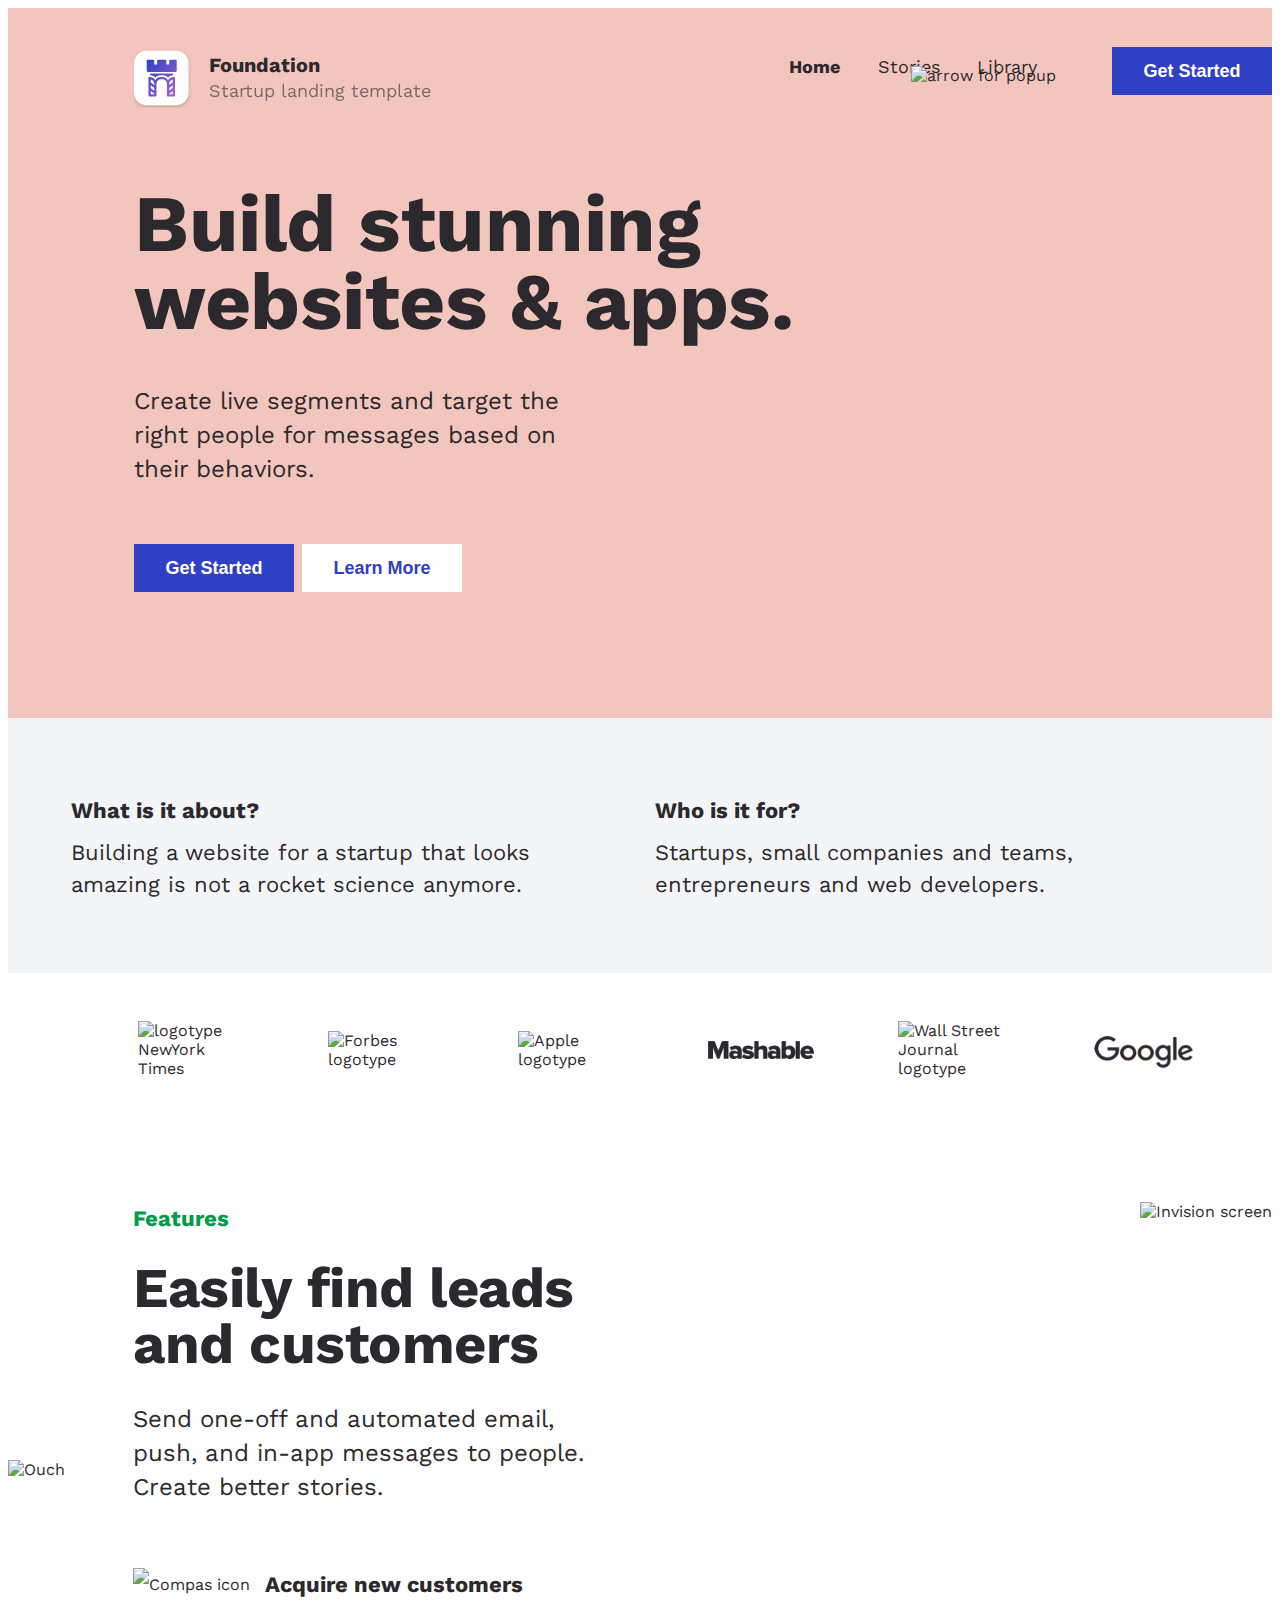
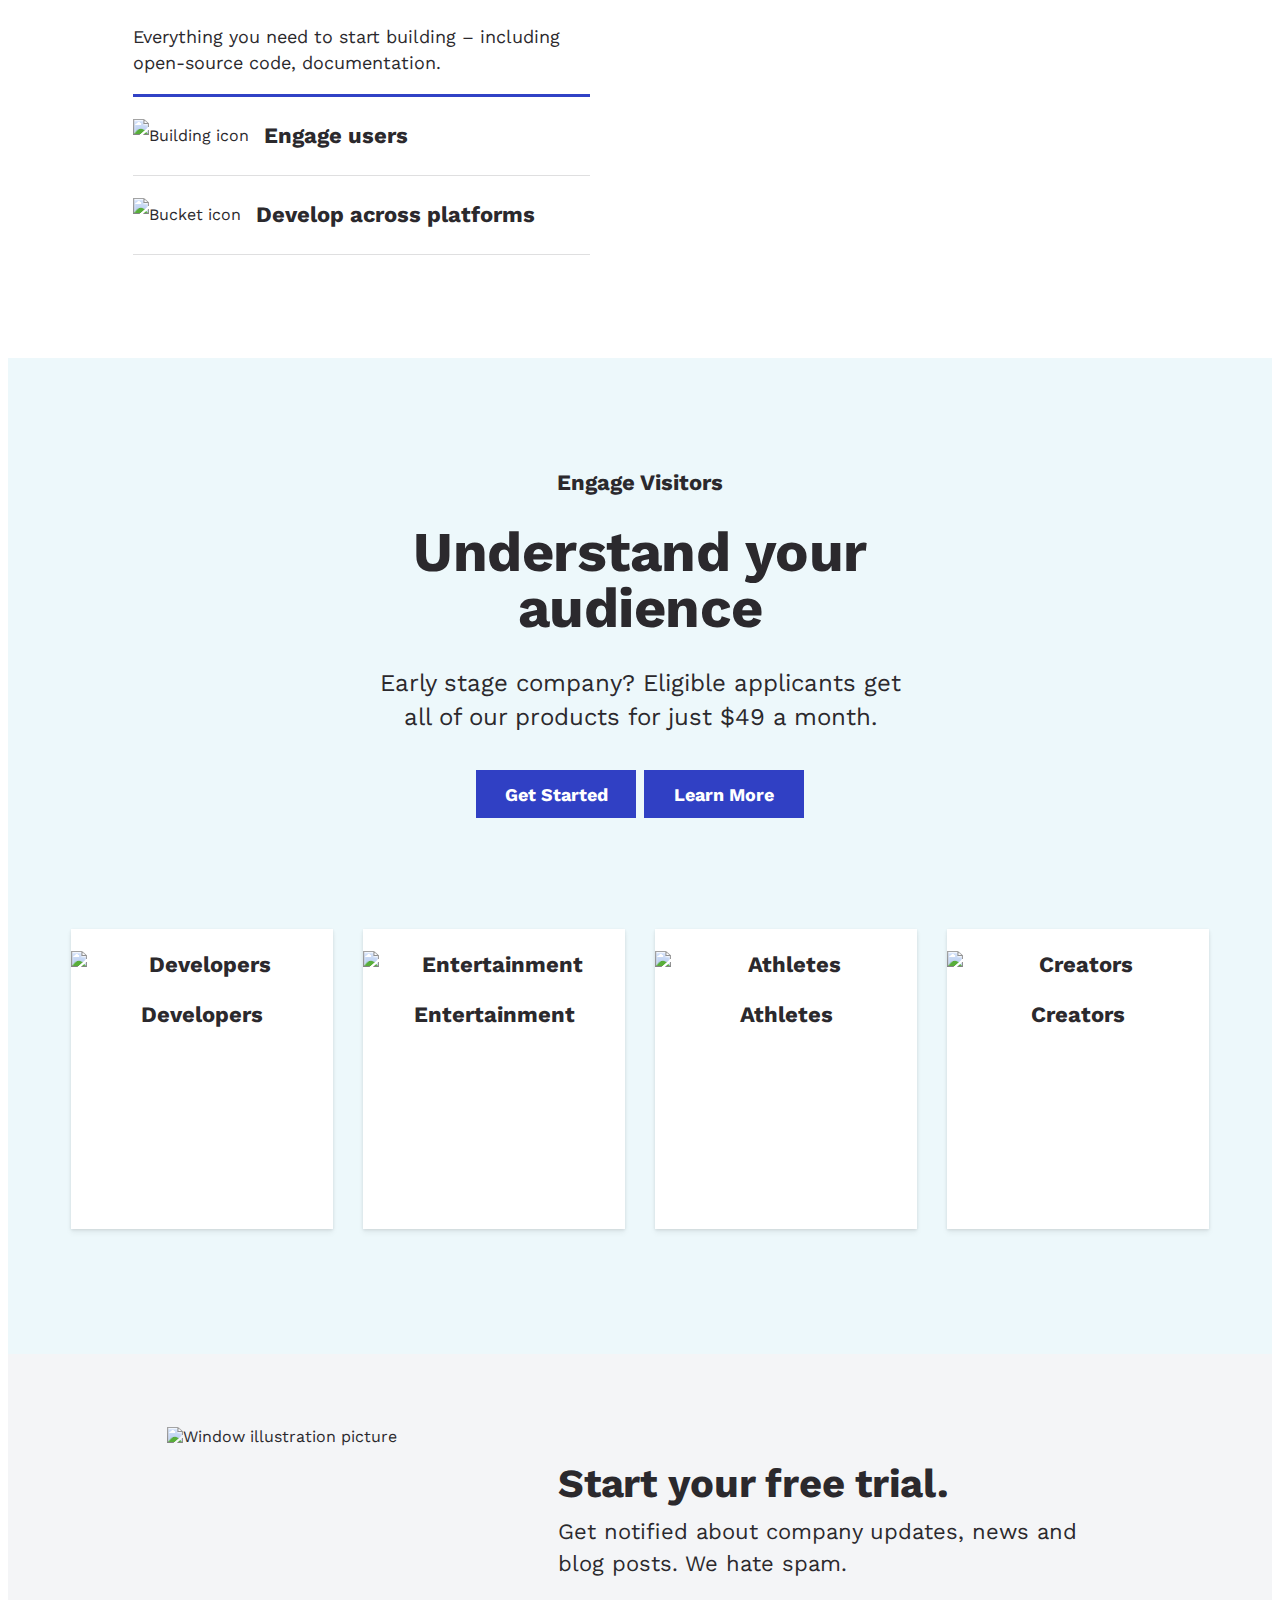
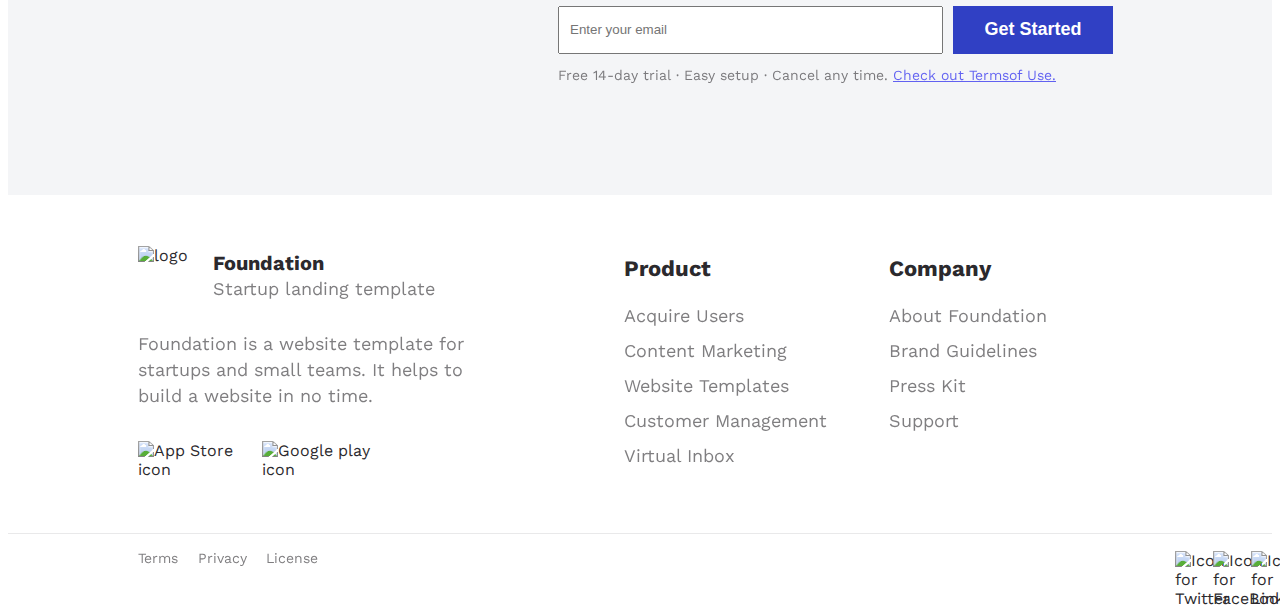
==== commit f3f4a8ce: "fix code" ====
--- a/index.html
+++ b/index.html
@@ -18,8 +18,7 @@
     <header class="header">
       <div class="menu">
         <div class="logo">
-          <img src="https://gromcode.s3.eu-central-1.amazonaws.com/front-end/html-css/lesson24/hw1/icon.png"
-            class="logo__img" alt="logo">
+          <img src="./img/Icon-logo-header.svg" class="logo__img" alt="logo">
           <div class="logo__text">
             <span class="logo__name">Foundation</span>
             <span class="logo__description">Startup landing template</span>
@@ -99,7 +98,7 @@
               src="https://gromcode.s3.eu-central-1.amazonaws.com/front-end/html-css/lesson24/hw1/tip-asquire-customer.png"
               alt="Asquire customer">
           </div>
-          <div class="tips__bottom">A better way to acquire new users</div>
+          <div class="tips__img-text">A better way to acquire new users</div>
         </div>
         <div class="tips__section">
           <div class="tips__subtitle">Engage Users</div>
@@ -111,7 +110,7 @@
               src="https://gromcode.s3.eu-central-1.amazonaws.com/front-end/html-css/lesson24/hw1/tip-engage-user.png"
               alt="Engage users">
           </div>
-          <div class="tips__bottom">Knowledge base and smart self-service</div>
+          <div class="tips__img-text">Knowledge base and smart self-service</div>
         </div>
         <div class="tips__section">
           <div class="tips__subtitle">Support</div>
@@ -122,7 +121,7 @@
             <img src="https://gromcode.s3.eu-central-1.amazonaws.com/front-end/html-css/lesson24/hw1/tip-support.png"
               alt="Support">
           </div>
-          <div class="tips__bottom">Live chat and messaging</div>
+          <div class="tips__img-text">Live chat and messaging</div>
         </div>
       </section>
       <section class="features">
@@ -135,34 +134,31 @@
           <div class="features__title">Easily find leads and customers</div>
           <div class="features__text">Send one-off and automated email, push, and in-app messages to people.
             Create better stories.</div>
-          <!-- --------------------------------------------------------------- -->
           <div class="features__opportunities opportunities">
-            <div class="opportunities__item-hover item-hover">
-              <div class="item-hover__main-block main-block">
-                <div class="main-block__icon">
-                  <img
-                    src="https://gromcode.s3.eu-central-1.amazonaws.com/front-end/html-css/lesson24/hw1/icon-compas.png"
-                    alt="Compas icon">
-                </div>
-                <div class="main-block__title">Acquire new customers</div>
+            <div class="opportunities__item opportunities-item_hover">
+              <div class="opportunities-item">
+                <img class="opportunities-item__icon"
+                  src="https://gromcode.s3.eu-central-1.amazonaws.com/front-end/html-css/lesson24/hw1/icon-compas.png"
+                  alt="Compas icon">
+                <div class="opportunities-item__title">Acquire new customers</div>
               </div>
-              <div class="item-hover__description">Everything you need to start building – including open-source code,
+              <div class="opportunities-item__description">Everything you need to start building – including open-source
+                code,
                 documentation.</div>
             </div>
-            <div class="opportunities__item item">
-              <div class="item__icon"><img
-                  src="https://gromcode.s3.eu-central-1.amazonaws.com/front-end/html-css/lesson24/hw1/icon-building.png"
-                  alt="Building icon"></div>
-              <div class="item__title">Engage users</div>
+            <div class="opportunities__item opportunities-item">
+              <img class="opportunities-item__icon"
+                src="https://gromcode.s3.eu-central-1.amazonaws.com/front-end/html-css/lesson24/hw1/icon-building.png"
+                alt="Building icon">
+              <div class="opportunities-item__title">Engage users</div>
             </div>
-            <div class="opportunities__item item">
-              <div class="item__icon"><img
-                  src="https://gromcode.s3.eu-central-1.amazonaws.com/front-end/html-css/lesson24/hw1/icon-bucket.png"
-                  alt="Bucket icon"></div>
-              <div class="item__title">Develop across platforms</div>
+            <div class="opportunities__item opportunities-item">
+              <img class="opportunities-item__icon"
+                src="https://gromcode.s3.eu-central-1.amazonaws.com/front-end/html-css/lesson24/hw1/icon-bucket.png"
+                alt="Bucket icon">
+              <div class="opportunities-item__title">Develop across platforms</div>
             </div>
           </div>
-          <!-- --------------------------------------------------------------- -->
         </div>
         <div class="features__img">
           <img src="https://gromcode.s3.eu-central-1.amazonaws.com/front-end/html-css/lesson24/hw1/invision-screen.png"
@@ -175,36 +171,36 @@
         <div class="audience__text">Early stage company? Eligible applicants get all of our products for just $49 a
           month.</div>
         <div class="audience__buttons">
-          <div class="audience__button">Get Started</div>
-          <div class="audience__button audience__button_secondary">Learn More</div>
+          <div class="button audience__button">Get Started</div>
+          <div class="button audience__button audience__button_secondary">Learn More</div>
         </div>
         <div class="audience__gallery figures">
           <a class="figures__link" href="#">
             <figure class="figures__item">
               <img src="https://gromcode.s3.eu-central-1.amazonaws.com/front-end/html-css/lesson24/hw1/user-1.png"
-                class="figures__item_img" alt="Developers">
-              <caption class="figures__item_caption">Developers</caption>
+                class="figures__item-img" alt="Developers">
+              <caption class="figures__item-caption">Developers</caption>
             </figure>
           </a>
           <a href="#" class="figures__link">
             <figure class="figures__item">
               <img src="https://gromcode.s3.eu-central-1.amazonaws.com/front-end/html-css/lesson24/hw1/user-2.png"
-                class="figures__item_img" alt="Entertainment">
-              <caption class="figures__item_caption">Entertainment</caption>
+                class="figures__item-img" alt="Entertainment">
+              <caption class="figures__item-caption">Entertainment</caption>
             </figure>
           </a>
           <a href="#" class="figures__link">
             <figure class="figures__item">
               <img src="https://gromcode.s3.eu-central-1.amazonaws.com/front-end/html-css/lesson24/hw1/user-3.png"
-                class="figures__item_img" alt="Athletes">
-              <caption class="figures__item_caption">Athletes</caption>
+                class="figures__item-img" alt="Athletes">
+              <caption class="figures__item-caption">Athletes</caption>
             </figure>
           </a>
           <a href="#" class="figures__link">
             <figure class="figures__item">
               <img src="https://gromcode.s3.eu-central-1.amazonaws.com/front-end/html-css/lesson24/hw1/user-4.png"
-                class="figures__item_img" alt="Creators">
-              <caption class="figures__item_caption">Creators</caption>
+                class="figures__item-img" alt="Creators">
+              <caption class="figures__item-caption">Creators</caption>
             </figure>
           </a>
         </div>
@@ -215,14 +211,14 @@
             src="https://gromcode.s3.eu-central-1.amazonaws.com/front-end/html-css/lesson24/hw1/illustration-window.png"
             alt="Window illustration picture">
         </div>
-        <div class="order__info info">
-          <div class="info__title">Start your free trial.</div>
-          <div class="info__text">Get notified about company updates, news and blog posts. We hate spam.</div>
-          <form class="info__form form">
-            <input type="text" placeholder="Enter your email" class="form__input">
-            <button type="submit" class="button form__button">Get Started</button>
+        <div class="order__info order-info">
+          <div class="order-info__title">Start your free trial.</div>
+          <div class="order-info__text">Get notified about company updates, news and blog posts. We hate spam.</div>
+          <form class="order-info__form order-form">
+            <input type="text" placeholder="Enter your email" class="order-form__input">
+            <button type="submit" class="button order-form__button">Get Started</button>
           </form>
-          <div class="info__offer">Free 14-day trial · Easy setup · Cancel any time.
+          <div class="order-info__offer">Free 14-day trial · Easy setup · Cancel any time.
             <a href="#">Check out Termsof Use.</a>
           </div>
         </div>
@@ -230,24 +226,24 @@
     </main>
     <footer class="footer">
       <div class="footer__top">
-        <div class="foundation">
+        <div class="additional-info">
           <div class="logo">
-            <div class="logo__img">
-              <img src="https://gromcode.s3.eu-central-1.amazonaws.com/front-end/html-css/lesson24/hw1/icon-dark.png"
-                alt="logo">
-            </div>
+            <img class="logo__img"
+              src="https://gromcode.s3.eu-central-1.amazonaws.com/front-end/html-css/lesson24/hw1/icon-dark.png"
+              alt="logo">
             <div class="logo__text">
               <span class="logo__name">Foundation</span>
               <span class="logo__description">Startup landing template</span>
             </div>
           </div>
-          <div class="foundation__text">Foundation is a website template for startups and small teams. It helps to build
+          <div class="additional-info__text">Foundation is a website template for startups and small teams. It helps to
+            build
             a website in no time.</div>
-          <div class="foundation__download-icons">
+          <div class="additional-info__download-icons">
             <img src="https://gromcode.s3.eu-central-1.amazonaws.com/front-end/html-css/lesson24/hw1/app-store.png"
-              class="foundation__download-icon" alt="App Store icon">
+              class="additional-info__download-icon" alt="App Store icon">
             <img src="https://gromcode.s3.eu-central-1.amazonaws.com/front-end/html-css/lesson24/hw1/google-play.png"
-              class="foundation__download-icon" alt="Google play icon">
+              class="additional-info__download-icon" alt="Google play icon">
           </div>
         </div>
         <div class="additional-nav">
--- a/styles.css
+++ b/styles.css
@@ -1,14 +1,92 @@
+.logo {
+  display: flex;
+  align-items: center;
+  width: 299px;
+}
+.logo__img {
+  width: 60px;
+  height: 60px;
+  margin-right: 15px;
+}
+.logo__text {
+  display: flex;
+  flex-direction: column;
+  line-height: 25px;
+  white-space: nowrap;
+}
+.logo__name {
+  display: block;
+  font-size: 20px;
+  font-weight: 700;
+}
+.logo__description {
+  display: block;
+  font-size: 18px;
+  opacity: 0.6;
+}
+
+@media (max-width: 400px) {
+  .header .logo {
+    width: 261px;
+  }
+  .header .logo__img {
+    width: 48px;
+    height: 48px;
+    margin-right: 13px;
+  }
+  .header .logo__description {
+    display: none;
+  }
+}
+
+@media (max-width: 400px) {
+  .footer .logo {
+    flex-direction: column;
+    width: 320px;
+    margin-bottom: 32px;
+  }
+  .footer .logo__img {
+    margin-right: 0;
+    margin-bottom: 20px;
+  }
+  .footer .logo__text {
+    flex-direction: column;
+    align-items: center;
+  }
+}
+
 .header {
   height: 890px;
   background-color: #f3c6bd;
   color: #2b292d;
 }
-.header .menu {
+@media (min-width: 400px) {
+  .header {
+    height: 710px;
+    padding-top: 39px;
+    padding-left: 126px;
+  }
+  .header .button {
+    display: block;
+    width: 160px;
+  }
+}
+
+.menu {
   display: flex;
   padding-left: 15px;
   background-color: #ffffff;
 }
-.header .menu .navigation {
+@media (min-width: 400px) {
+  .menu {
+    max-width: 1140px;
+    height: 62px;
+    padding: 0;
+    margin-bottom: 76px;
+    background-color: #f3c6bd;
+  }
+}
+.menu .navigation {
   display: flex;
   justify-content: center;
   align-items: center;
@@ -18,75 +96,14 @@
   cursor: pointer;
   border-left: 1px solid rgba(0, 0, 0, 0.15);
 }
-.header .headline {
-  height: 826px;
-}
-.header .headline__info {
-  display: flex;
-  flex-direction: column;
-  margin-top: 35px;
-  padding: 0 15px;
-}
-.header .headline__title {
-  width: 290px;
-  height: 205px;
-  margin-bottom: 24px;
-  font-size: 50px;
-  font-weight: 700;
-  line-height: 51px;
-  letter-spacing: -0.31px;
-}
-.header .headline__text {
-  margin-bottom: 30px;
-  font-size: 24px;
-  line-height: 34px;
-}
-.header .headline__buttons {
-  margin-bottom: 33px;
-}
-.header .headline__buttons .button {
-  display: flex;
-  justify-content: center;
-  align-items: center;
-}
-.header .headline__buttons .button:first-child {
-  margin-bottom: 15px;
-}
-.header .headline__img {
-  max-width: 100%;
-}
-
-.logo {
-  display: flex;
-  align-items: center;
-  width: 261px;
-  margin-top: 8px;
-}
-.logo__text {
-  margin: auto 0;
-}
-.logo__img {
-  width: 48px;
-  height: 48px;
-  margin-right: 11px;
-}
-.logo__name {
-  display: block;
-  font-size: 20px;
-  font-weight: 700;
-}
-.logo__description {
-  display: none;
-}
-
 @media (max-width: 400px) {
-  .navigation .nav-list {
+  .menu .navigation .nav-list {
     display: none;
   }
-  .navigation__arrow-popup {
+  .menu .navigation__arrow-popup {
     display: none;
   }
-  .navigation:hover .nav-list {
+  .menu .navigation:hover .nav-list {
     display: block;
     position: absolute;
     top: 64px;
@@ -94,7 +111,7 @@
     width: 170px;
     background-color: #332e2e;
   }
-  .navigation:hover .nav-list__item a {
+  .menu .navigation:hover .nav-list__item a {
     display: inline-block;
     width: 100%;
     height: 60px;
@@ -102,99 +119,79 @@
     color: #ffffff;
     padding-left: 20px;
   }
-  .navigation:hover .nav-list__item a:hover {
+  .menu .navigation:hover .nav-list__item a:hover {
     color: green;
   }
 }
 @media (min-width: 400px) {
-  .header {
-    height: 710px;
-    padding-top: 39px;
-    padding-left: 126px;
-  }
-  .header .button {
-    width: 160px;
-  }
-  .header .menu {
-    max-width: 1140px;
-    height: 62px;
-    padding: 0;
-    margin-bottom: 76px;
-    background-color: #f3c6bd;
-  }
-  .header .menu .logo {
-    width: 299px;
-    height: 60px;
-    margin-top: 2px;
-  }
-  .header .menu .logo__img {
-    width: 60px;
-    height: 60px;
-    margin-right: 5px;
-  }
-  .header .menu .logo__text {
-    display: flex;
-    flex-direction: column;
-    margin-top: 4px;
-    line-height: 25px;
-    white-space: nowrap;
-  }
-  .header .menu .logo__name {
-    margin: 0;
-  }
-  .header .menu .logo__description {
+  .menu .navigation {
     display: block;
-    font-size: 18px;
-    opacity: 0.6;
-  }
-  .header .menu .navigation {
-    display: block;
-    width: 273px;
+    width: 323px;
     height: 100%;
     margin-left: auto;
     position: relative;
     border: none;
   }
-  .header .menu .navigation__menu-icon {
+  .menu .navigation__menu-icon {
     display: none;
   }
-  .header .menu .navigation .nav-list {
+  .menu .navigation .nav-list {
     display: flex;
     justify-content: space-between;
     margin-top: 7px;
     font-size: 18px;
     line-height: 25px;
-    margin-right: 50px;
-  }
-  .header .menu .navigation .nav-list__item a {
+    margin-right: 75px;
+  }
+  .menu .navigation .nav-list__item a {
     color: #2b292d;
   }
-  .header .menu .navigation .nav-list__item_selected {
+  .menu .navigation .nav-list__item_selected {
     font-weight: 700;
   }
-  .header .menu .navigation__arrow-popup {
+  .menu .navigation__arrow-popup {
     display: block;
     position: absolute;
-    right: 30px;
+    right: 56px;
     top: 19px;
   }
-  .header .menu .button {
-    display: flex;
-    justify-content: center;
-    align-items: center;
-  }
-  .header .headline {
+}
+
+.headline {
+  height: 826px;
+}
+@media (min-width: 400px) {
+  .headline {
     position: relative;
     width: 1245px;
     height: 456px;
     padding-bottom: 77px;
   }
-  .header .headline__info {
+}
+.headline__info {
+  display: flex;
+  flex-direction: column;
+  margin-top: 35px;
+  padding: 0 15px;
+}
+@media (min-width: 400px) {
+  .headline__info {
     position: relative;
     padding: 0;
     z-index: 10;
   }
-  .header .headline__title {
+}
+.headline__title {
+  width: 290px;
+  height: 205px;
+  margin-bottom: 24px;
+  font-size: 50px;
+  font-weight: 700;
+  line-height: 51px;
+  letter-spacing: -0.31px;
+}
+@media (min-width: 400px) {
+  .headline__title {
     width: 754px;
     height: 165px;
     margin-bottom: 34px;
@@ -202,24 +199,50 @@
     line-height: 78px;
     letter-spacing: -0.5px;
   }
-  .header .headline__text {
+}
+.headline__text {
+  margin-bottom: 30px;
+  font-size: 24px;
+  line-height: 34px;
+}
+@media (min-width: 400px) {
+  .headline__text {
     max-width: 456px;
     height: 102px;
     margin-bottom: 58px;
     line-height: 34px;
   }
-  .header .headline__buttons {
+}
+.headline__buttons {
+  margin-bottom: 33px;
+}
+@media (min-width: 400px) {
+  .headline__buttons {
     display: flex;
     justify-content: space-between;
     max-width: 328px;
   }
-  .header .headline__img {
+}
+.headline__buttons .button {
+  display: flex;
+  justify-content: center;
+  align-items: center;
+}
+.headline__buttons .button:first-child {
+  margin-bottom: 15px;
+}
+.headline__img {
+  max-width: 100%;
+}
+@media (min-width: 400px) {
+  .headline__img {
     max-width: 100%;
     position: absolute;
     top: 8px;
     right: 0;
   }
 }
+
 .about {
   display: flex;
   flex-direction: column;
@@ -229,26 +252,6 @@
   margin: 0;
   background-color: #f4f5f7;
 }
-
-.article {
-  width: 290px;
-  height: 180px;
-  font-size: 22px;
-  line-height: 32px;
-}
-.article:first-child {
-  margin-bottom: 30px;
-}
-.article__title {
-  margin: 0;
-  margin-bottom: 10px;
-  font-weight: 700;
-}
-.article__text {
-  margin: 0;
-  margin-bottom: 30px;
-}
-
 @media (min-width: 400px) {
   .about {
     flex-direction: row;
@@ -258,36 +261,44 @@
     padding: 0;
     margin-bottom: 30px;
   }
+}
+
+.article {
+  width: 290px;
+  height: 180px;
+  font-size: 22px;
+  line-height: 32px;
+}
+@media (min-width: 400px) {
   .article {
     width: 555px;
     height: 102px;
   }
+}
+.article:first-child {
+  margin-bottom: 30px;
+}
+@media (min-width: 400px) {
   .article:first-child {
     margin-bottom: 0;
   }
 }
+.article__title {
+  margin: 0;
+  margin-bottom: 10px;
+  font-weight: 700;
+}
+.article__text {
+  margin: 0;
+  margin-bottom: 30px;
+}
+
 .customers {
   display: grid;
   grid-template-columns: repeat(3, 1fr);
   grid-template-rows: repeat(2, 1fr);
   padding-bottom: 8px;
 }
-.customers__logo {
-  display: flex;
-  justify-content: center;
-  align-items: center;
-  width: 106px;
-  height: 93px;
-  border-bottom: 1px solid #e3e3e3;
-  border-right: 1px solid #e3e3e3;
-}
-.customers__logo:nth-child(3n) {
-  border-right: none;
-}
-.customers__logo img {
-  max-width: 80%;
-}
-
 @media (min-width: 400px) {
   .customers {
     grid-template-columns: repeat(6, 1fr);
@@ -298,13 +309,33 @@
     margin-left: 130px;
     margin-bottom: 106px;
   }
+}
+.customers__logo {
+  display: flex;
+  justify-content: center;
+  align-items: center;
+  width: 106px;
+  height: 93px;
+  border-bottom: 1px solid #e3e3e3;
+  border-right: 1px solid #e3e3e3;
+}
+@media (min-width: 400px) {
   .customers__logo {
     border: none;
   }
+}
+.customers__logo:nth-child(3n) {
+  border-right: none;
+}
+.customers__logo img {
+  max-width: 80%;
+}
+@media (min-width: 400px) {
   .customers__logo img {
     max-width: 100%;
   }
 }
+
 .tips {
   display: block;
   margin-bottom: 10px;
@@ -341,7 +372,7 @@
 .tips__img img {
   max-width: 100%;
 }
-.tips__bottom {
+.tips__img-text {
   margin-bottom: 40px;
   font-size: 14px;
   line-height: 22px;
@@ -355,146 +386,145 @@
   }
 }
 .features {
-  display: none;
-}
-
-@media (min-width: 400px) {
+  display: block;
+  position: relative;
+  margin-bottom: 103px;
+  padding-left: 125px;
+}
+.features__icon {
+  position: absolute;
+  top: 258px;
+  left: 0;
+}
+.features__icon img {
+  max-width: 100%;
+}
+.features__info {
+  position: relative;
+  z-index: 10;
+  line-height: 34px;
+}
+.features__subtitle {
+  margin-bottom: 24px;
+  font-size: 22px;
+  font-weight: 700;
+  color: #009b4d;
+}
+.features__title {
+  width: 462px;
+  height: 112px;
+  margin-bottom: 30px;
+  font-size: 56px;
+  line-height: 56px;
+  letter-spacing: -0.5px;
+  font-weight: 700;
+}
+.features__text {
+  width: 461px;
+  height: 102px;
+  margin-bottom: 42px;
+  font-size: 24px;
+  font-weight: 400;
+}
+.features__img {
+  position: absolute;
+  top: 0;
+  right: 0;
+}
+.features__img img {
+  max-width: 100%;
+}
+
+.opportunities__item {
+  width: 457px;
+  border-bottom: 1px solid rgba(43, 41, 45, 0.15);
+}
+.opportunities-item {
+  display: flex;
+  align-items: center;
+  width: 457px;
+  padding: 22px 0;
+}
+.opportunities-item__icon {
+  margin-right: 15px;
+  max-width: 100%;
+}
+.opportunities-item__title {
+  font-size: 22px;
+  font-weight: 700;
+  line-height: 26px;
+  cursor: pointer;
+}
+.opportunities-item__description {
+  width: 459px;
+  padding-bottom: 18px;
+  font-size: 18px;
+  line-height: 26px;
+}
+.opportunities-item_hover {
+  border-bottom: 3px solid #3142c6;
+}
+.opportunities-item_hover .item__title {
+  color: #3142c6;
+}
+
+@media (max-width: 400px) {
   .features {
-    display: block;
-    position: relative;
-    margin-bottom: 103px;
-    padding-left: 125px;
-  }
-  .features__icon {
-    position: absolute;
-    top: 258px;
-    left: 0;
-  }
-  .features__icon img {
-    max-width: 100%;
-  }
-  .features__info {
-    position: relative;
-    z-index: 10;
-    line-height: 34px;
-  }
-  .features__subtitle {
+    display: none;
+  }
+}
+.audience {
+  padding: 50px 15px;
+  background-color: rgba(0, 161, 198, 0.07);
+  text-align: center;
+}
+@media (min-width: 400px) {
+  .audience {
+    padding: 108px 0 110px;
+  }
+}
+.audience__subtitle {
+  margin-bottom: 17px;
+  font-size: 22px;
+  line-height: 34px;
+  font-weight: 700;
+}
+@media (min-width: 400px) {
+  .audience__subtitle {
     margin-bottom: 24px;
-    font-size: 22px;
-    font-weight: 700;
-    color: #009b4d;
-  }
-  .features__title {
-    width: 462px;
+  }
+}
+.audience__title {
+  margin-bottom: 18px;
+  font-size: 40px;
+  font-weight: 700;
+  line-height: 40px;
+  letter-spacing: -0.35px;
+}
+@media (min-width: 400px) {
+  .audience__title {
+    width: 555px;
     height: 112px;
+    margin: 0 auto;
     margin-bottom: 30px;
     font-size: 56px;
     line-height: 56px;
     letter-spacing: -0.5px;
-    font-weight: 700;
-  }
-  .features__text {
-    width: 461px;
-    height: 102px;
-    margin-bottom: 42px;
-    font-size: 24px;
-    font-weight: 400;
-  }
-  .features .opportunities .item-hover .main-block {
-    display: flex;
-    align-items: center;
-    height: 28px;
-    margin-bottom: 8px;
-    cursor: pointer;
-  }
-  .features .opportunities .item-hover .main-block__icon {
-    width: 24px;
-    height: 24px;
-    margin-right: 15px;
-  }
-  .features .opportunities .item-hover .main-block__title {
-    font-size: 22px;
-    font-weight: 700;
-    line-height: 28px;
-    color: #3142c6;
-  }
-  .features .opportunities .item-hover__description {
-    width: 459px;
-    padding-bottom: 18px;
-    border-bottom: 3px solid #3142c6;
-    font-size: 18px;
-    line-height: 26px;
-  }
-  .features .opportunities .item {
-    display: flex;
-    align-items: center;
-    width: 457px;
-    padding: 22px 0;
-    border-bottom: 1px solid rgba(43, 41, 45, 0.15);
-  }
-  .features .opportunities .item__icon {
-    width: 23px;
-    height: 25px;
-    margin-right: 15px;
-  }
-  .features .opportunities .item__title {
-    font-size: 22px;
-    font-weight: 700;
-    line-height: 26px;
-  }
-  .features__img {
-    position: absolute;
-    top: 0;
-    right: 0;
-  }
-  .features__img img {
-    max-width: 100%;
-  }
-}
-.button {
-  display: none;
-  width: 290px;
-  height: 48px;
-  padding: 0;
-  border: none;
-  background-color: #3040c4;
-  color: #ffffff;
-  font-size: 18px;
-  font-weight: 700;
-  line-height: 13px;
-  cursor: pointer;
-}
-.button:hover {
-  color: #000000;
-}
-.button_secondary {
-  background-color: #ffffff;
-  color: #3040c4;
-}
-
-.audience {
-  padding: 50px 15px;
-  background-color: rgba(0, 161, 198, 0.07);
-  text-align: center;
-}
-.audience__subtitle {
-  margin-bottom: 17px;
-  font-size: 22px;
-  line-height: 34px;
-  font-weight: 700;
-}
-.audience__title {
-  margin-bottom: 18px;
-  font-size: 40px;
-  font-weight: 700;
-  line-height: 40px;
-  letter-spacing: -0.35px;
+  }
 }
 .audience__text {
   margin-bottom: 30px;
   font-size: 24px;
   line-height: 34px;
 }
+@media (min-width: 400px) {
+  .audience__text {
+    width: 555px;
+    height: 72px;
+    margin: 0 auto;
+    margin-bottom: 32px;
+  }
+}
 .audience__buttons {
   display: flex;
   flex-direction: column;
@@ -502,24 +532,31 @@
   height: 108px;
   margin-bottom: 40px;
 }
-.audience__button {
+@media (min-width: 400px) {
+  .audience__buttons {
+    flex-direction: row;
+    width: 328px;
+    height: 48px;
+    margin: 0 auto;
+    margin-bottom: 111px;
+  }
+}
+.audience .button {
   display: flex;
   justify-content: center;
   align-items: center;
-  width: 290px;
-  height: 48px;
-  padding: 0;
-  border: none;
-  background-color: #3040c4;
-  color: #ffffff;
-  font-size: 18px;
-  font-weight: 700;
-  line-height: 13px;
-  cursor: pointer;
-}
-.audience__button_secondary {
-  background-color: #ffffff;
-  color: #3040c4;
+}
+@media (min-width: 400px) {
+  .audience .button {
+    width: 160px;
+  }
+}
+@media (min-width: 400px) {
+  .audience .figures {
+    display: flex;
+    justify-content: center;
+    gap: 30px;
+  }
 }
 .audience .figures__link {
   width: 290px;
@@ -532,6 +569,12 @@
   background-color: #ffffff;
   box-shadow: 0 4px 6px 0 rgba(0, 0, 0, 0.05), 0 1px 3px 0 rgba(0, 0, 0, 0.1), inset 0 1px 0 0 rgba(255, 255, 255, 0.1);
 }
+@media (min-width: 400px) {
+  .audience .figures__link {
+    width: 262px;
+    height: 300px;
+  }
+}
 .audience .figures__link:hover {
   background-color: #3141c5;
 }
@@ -548,57 +591,15 @@
 .audience .figures__item img {
   max-width: 100%;
 }
-.audience .figures__item_img {
+.audience .figures__item-img {
   display: block;
   margin: 0 auto;
   margin-bottom: 22px;
 }
-.audience .figures__item_caption {
+.audience .figures__item-caption {
   text-align: center;
 }
 
-@media (min-width: 400px) {
-  .audience {
-    padding: 108px 0 110px;
-  }
-  .audience__subtitle {
-    margin-bottom: 24px;
-  }
-  .audience__title {
-    width: 555px;
-    height: 112px;
-    margin: 0 auto;
-    margin-bottom: 30px;
-    font-size: 56px;
-    line-height: 56px;
-    letter-spacing: -0.5px;
-  }
-  .audience__text {
-    width: 555px;
-    height: 72px;
-    margin: 0 auto;
-    margin-bottom: 32px;
-  }
-  .audience__buttons {
-    flex-direction: row;
-    width: 328px;
-    height: 48px;
-    margin: 0 auto;
-    margin-bottom: 111px;
-  }
-  .audience__button {
-    width: 160px;
-  }
-  .audience .figures {
-    display: flex;
-    justify-content: center;
-    gap: 30px;
-  }
-  .audience .figures__link {
-    width: 262px;
-    height: 300px;
-  }
-}
 .button {
   display: none;
   width: 290px;
@@ -624,50 +625,6 @@
   background-color: #f4f5f7;
   padding: 50px 15px;
 }
-.order__icon {
-  margin-bottom: 40px;
-}
-.order__icon img {
-  display: block;
-  margin: 0 auto;
-  width: 200px;
-  height: 220px;
-}
-.order .info__title {
-  margin-bottom: 18px;
-  font-size: 40px;
-  font-weight: 700;
-  line-height: 40px;
-  text-align: center;
-  letter-spacing: -0.25px;
-}
-.order .info__text {
-  height: 167px;
-  margin-bottom: 40px;
-  font-size: 22px;
-  line-height: 32px;
-}
-.order .info .form__input {
-  width: 290px;
-  height: 48px;
-  margin-bottom: 12px;
-  padding-left: 10px;
-  padding-right: 10px;
-}
-.order .info .form .button {
-  display: block;
-  width: 290px;
-  margin-bottom: 10px;
-}
-.order .info__offer {
-  font-size: 14px;
-  line-height: 22px;
-  opacity: 0.6;
-}
-.order .info__offer a {
-  text-decoration: underline;
-}
-
 @media (min-width: 400px) {
   .order {
     display: flex;
@@ -676,39 +633,99 @@
     gap: 122px;
     height: 441px;
   }
+}
+.order__icon {
+  margin-bottom: 40px;
+}
+@media (min-width: 400px) {
   .order__icon {
     display: flex;
     margin-bottom: 0;
   }
+}
+.order__icon img {
+  display: block;
+  margin: 0 auto;
+  width: 200px;
+  height: 220px;
+}
+@media (min-width: 400px) {
   .order__icon img {
     width: 269px;
     height: 296px;
   }
-  .order .info {
+}
+@media (min-width: 400px) {
+  .order-info {
     width: 555px;
   }
-  .order .info__title {
+}
+.order-info__title {
+  margin-bottom: 18px;
+  font-size: 40px;
+  font-weight: 700;
+  line-height: 40px;
+  text-align: center;
+  letter-spacing: -0.25px;
+}
+@media (min-width: 400px) {
+  .order-info__title {
     margin-bottom: 12px;
     text-align: left;
   }
-  .order .info__text {
+}
+.order-info__text {
+  height: 167px;
+  margin-bottom: 40px;
+  font-size: 22px;
+  line-height: 32px;
+}
+@media (min-width: 400px) {
+  .order-info__text {
     height: 64px;
     margin-bottom: 26px;
   }
-  .order .info .form {
+}
+.order-info__offer {
+  font-size: 14px;
+  line-height: 22px;
+  opacity: 0.6;
+}
+.order-info__offer a {
+  text-decoration: underline;
+}
+@media (min-width: 400px) {
+  .order-form {
     display: flex;
     margin-bottom: 10px;
   }
-  .order .info .form__input {
+}
+.order-form__input {
+  width: 290px;
+  height: 48px;
+  margin-bottom: 12px;
+  padding-left: 10px;
+  padding-right: 10px;
+}
+@media (min-width: 400px) {
+  .order-form__input {
     width: 385px;
     margin-bottom: 0;
     margin-right: 10px;
   }
-  .order .info .form .button {
+}
+.order-form .button {
+  display: block;
+  width: 290px;
+  margin-bottom: 10px;
+}
+@media (min-width: 400px) {
+  .order-form .button {
     width: 160px;
     margin-bottom: 0;
   }
 }
+
 .button {
   display: none;
   width: 290px;
@@ -733,6 +750,11 @@
 .footer {
   padding: 40px 0 22px;
 }
+@media (min-width: 400px) {
+  .footer {
+    padding: 43px 0 0;
+  }
+}
 .footer a {
   color: #2b292d;
   opacity: 0.6;
@@ -741,109 +763,7 @@
   color: #3141c5;
   opacity: 1;
 }
-.footer .logo {
-  display: flex;
-  flex-direction: column;
-  align-items: center;
-  width: 100%;
-  margin-top: 0;
-  margin-bottom: 32px;
-}
-.footer .logo__img {
-  margin-right: 0;
-  margin-bottom: 20px;
-  width: 60px;
-  height: 60px;
-}
-.footer .logo__img img {
-  max-width: 100%;
-}
-.footer .logo__name {
-  display: block;
-  font-size: 20px;
-  font-weight: 700;
-  line-height: 25px;
-  text-align: center;
-}
-.footer .logo__description {
-  display: block;
-  font-size: 18px;
-  line-height: 25px;
-  opacity: 0.6;
-}
-.footer__top .foundation {
-  margin-bottom: 39px;
-}
-.footer__top .foundation__download-icons {
-  display: flex;
-  justify-content: space-between;
-  width: 261px;
-  margin: 0 auto;
-}
-.footer__top .foundation__text {
-  display: none;
-}
-.footer__top .additional-nav {
-  margin-bottom: 30px;
-  border-top: 1px solid rgba(43, 41, 45, 0.1);
-}
-.footer__top .additional-nav__block {
-  padding-top: 30px;
-  padding-left: 16px;
-}
-.footer__top .additional-nav__title {
-  margin-bottom: 18px;
-  font-weight: 700;
-  font-size: 22px;
-  line-height: 28px;
-}
-.footer__top .additional-nav__list-item {
-  padding-bottom: 5px;
-  font-size: 18px;
-  line-height: 167%;
-}
-.footer__bottom {
-  padding-left: 16px;
-}
-.footer__bottom .legal-list {
-  display: flex;
-  justify-content: space-between;
-  width: 180px;
-  margin-bottom: 31px;
-  font-size: 14px;
-  line-height: 157%;
-}
-.footer__bottom .social-icons {
-  display: flex;
-  justify-content: space-between;
-  width: 97px;
-}
-.footer__bottom .social-icons__icon {
-  width: 21px;
-  height: 16px;
-  cursor: pointer;
-}
-.footer__bottom .social-icons__icon a {
-  opacity: 1;
-}
-
-@media (min-width: 400px) {
-  .footer {
-    padding: 43px 0 0;
-  }
-  .footer .logo {
-    margin-bottom: 26px;
-    flex-direction: row;
-    line-height: 25px;
-  }
-  .footer .logo__img {
-    margin-right: 5px;
-    margin-bottom: 0;
-  }
-  .footer .logo__name {
-    margin: 0 auto;
-    text-align: left;
-  }
+@media (min-width: 400px) {
   .footer__top {
     display: flex;
     align-items: center;
@@ -851,35 +771,11 @@
     padding-left: 130px;
     border-bottom: 1px solid rgba(43, 41, 45, 0.1);
   }
-  .footer .foundation {
-    margin-bottom: 0;
-    margin-right: 126px;
-  }
-  .footer .foundation__text {
-    display: block;
-    width: 360px;
-    height: 85px;
-    margin-bottom: 25px;
-    font-size: 18px;
-    line-height: 26px;
-    opacity: 0.6;
-  }
-  .footer .foundation__download-icons {
-    margin-left: 0;
-  }
-  .footer .additional-nav {
-    display: flex;
-    margin-bottom: 0;
-    border-top: none;
-  }
-  .footer .additional-nav__block {
-    padding-top: 17px;
-    padding-left: 0;
-  }
-  .footer .additional-nav__list {
-    width: 265px;
-    height: 185px;
-  }
+}
+.footer__bottom {
+  padding-left: 16px;
+}
+@media (min-width: 400px) {
   .footer__bottom {
     display: flex;
     justify-content: space-between;
@@ -888,7 +784,92 @@
     padding: 0;
     padding-left: 130px;
   }
-  .footer__bottom .legal-list {
+}
+
+.additional-info {
+  margin-bottom: 39px;
+}
+@media (min-width: 400px) {
+  .additional-info {
+    margin-bottom: 0;
+    margin-right: 126px;
+  }
+}
+.additional-info__text {
+  display: none;
+}
+@media (min-width: 400px) {
+  .additional-info__text {
+    display: block;
+    width: 360px;
+    height: 85px;
+    margin: 25px 0;
+    font-size: 18px;
+    line-height: 26px;
+    opacity: 0.6;
+  }
+}
+.additional-info__download-icons {
+  display: flex;
+  justify-content: space-between;
+  width: 261px;
+  margin: 0 auto;
+}
+@media (min-width: 400px) {
+  .additional-info__download-icons {
+    margin: 0;
+  }
+}
+
+.additional-nav {
+  margin-bottom: 30px;
+  border-top: 1px solid rgba(43, 41, 45, 0.1);
+}
+@media (min-width: 400px) {
+  .additional-nav {
+    display: flex;
+    margin-bottom: 0;
+    border-top: none;
+  }
+}
+.additional-nav__block {
+  padding-top: 30px;
+  padding-left: 16px;
+}
+@media (min-width: 400px) {
+  .additional-nav__block {
+    padding-top: 17px;
+    padding-left: 0;
+  }
+}
+.additional-nav__title {
+  margin-bottom: 18px;
+  font-weight: 700;
+  font-size: 22px;
+  line-height: 28px;
+}
+@media (min-width: 400px) {
+  .additional-nav__list {
+    width: 265px;
+    height: 185px;
+  }
+}
+.additional-nav__list-item {
+  padding-bottom: 5px;
+  font-size: 18px;
+  line-height: 167%;
+}
+
+.legal-list {
+  display: flex;
+  justify-content: space-between;
+  width: 180px;
+  margin-bottom: 31px;
+  font-size: 14px;
+  line-height: 157%;
+}
+@media (min-width: 400px) {
+  .legal-list {
     display: flex;
     justify-content: space-between;
     width: 180px;
@@ -896,12 +877,22 @@
     font-size: 14px;
     line-height: 157%;
   }
-  .footer__bottom .social-icons {
-    display: flex;
-    justify-content: space-between;
-    width: 97px;
-  }
-}
+}
+
+.social-icons {
+  display: flex;
+  justify-content: space-between;
+  width: 97px;
+}
+.social-icons__icon {
+  width: 21px;
+  height: 16px;
+  cursor: pointer;
+}
+.social-icons__icon a {
+  opacity: 1;
+}
+
 * {
   box-sizing: border-box;
 }
@@ -926,7 +917,6 @@
   max-width: 320px;
   margin: 0 auto;
 }
-
 @media (min-width: 400px) {
   .page {
     max-width: 1400px;
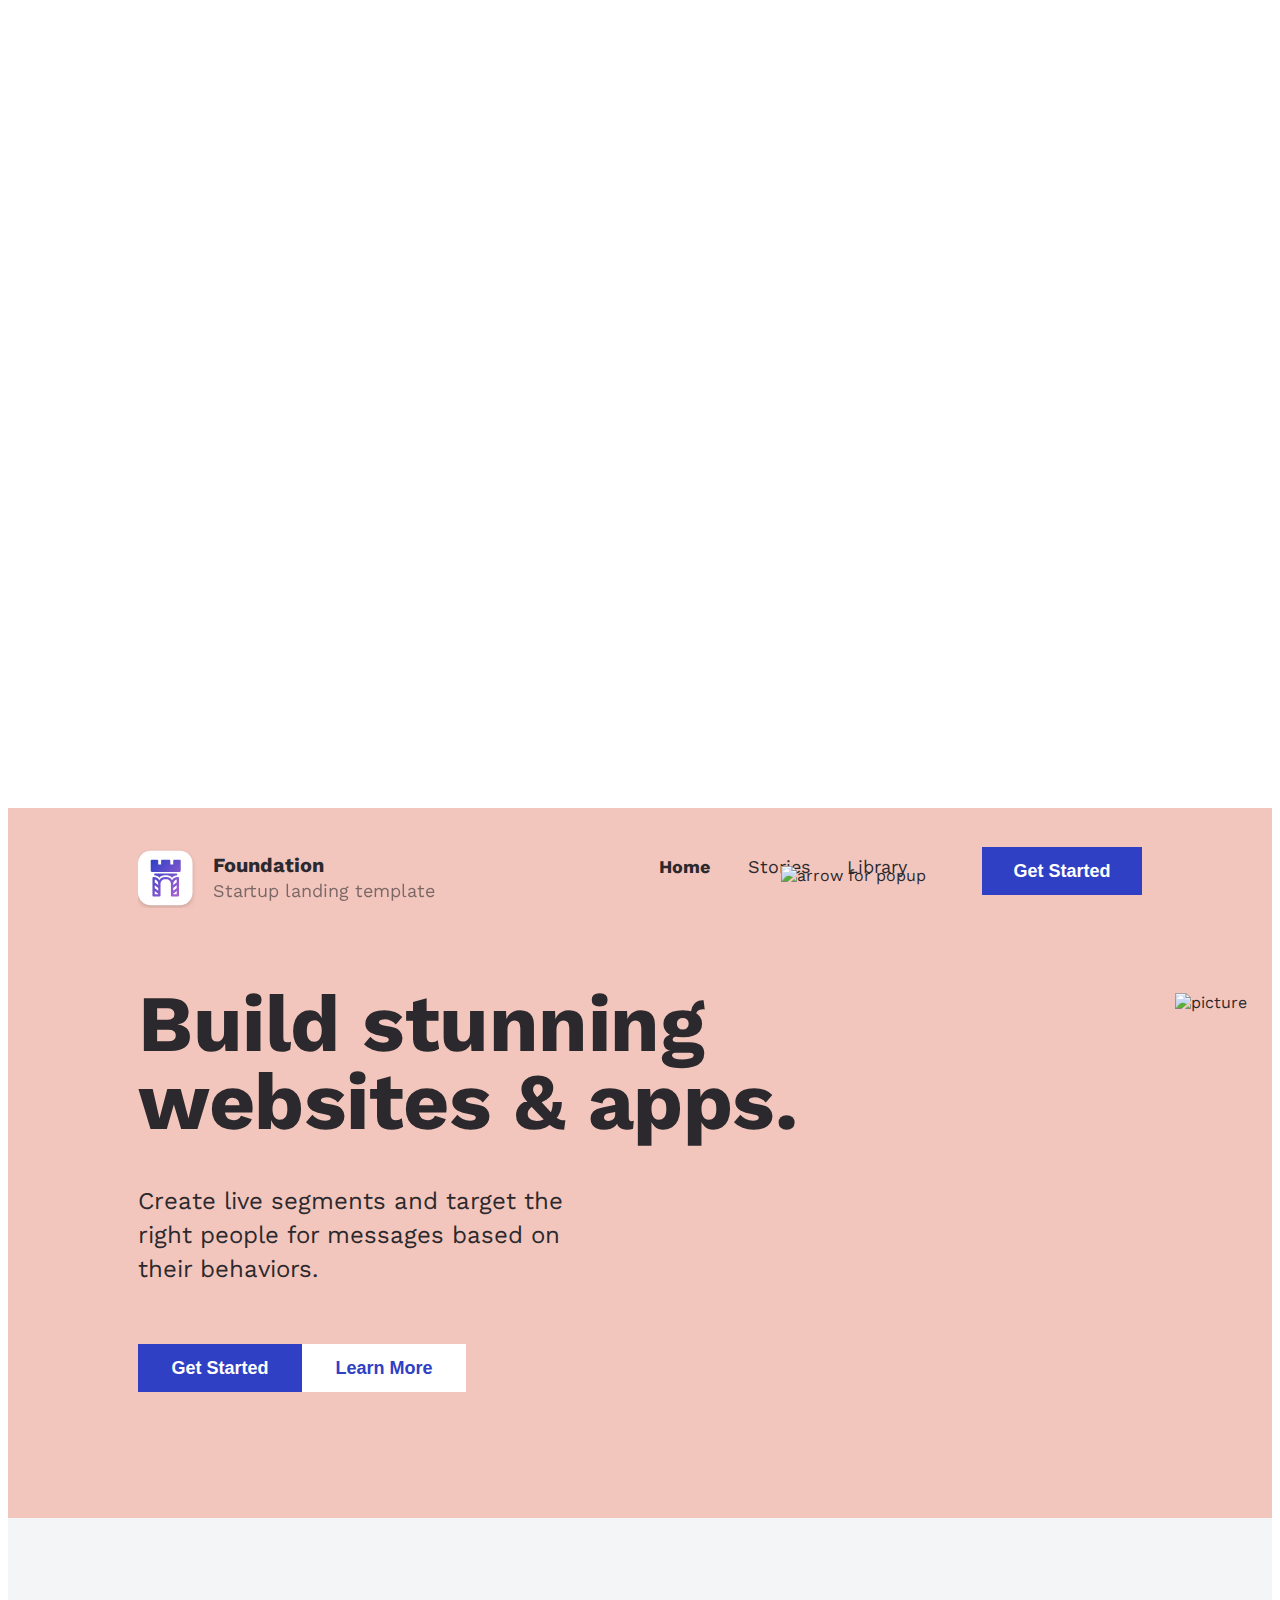
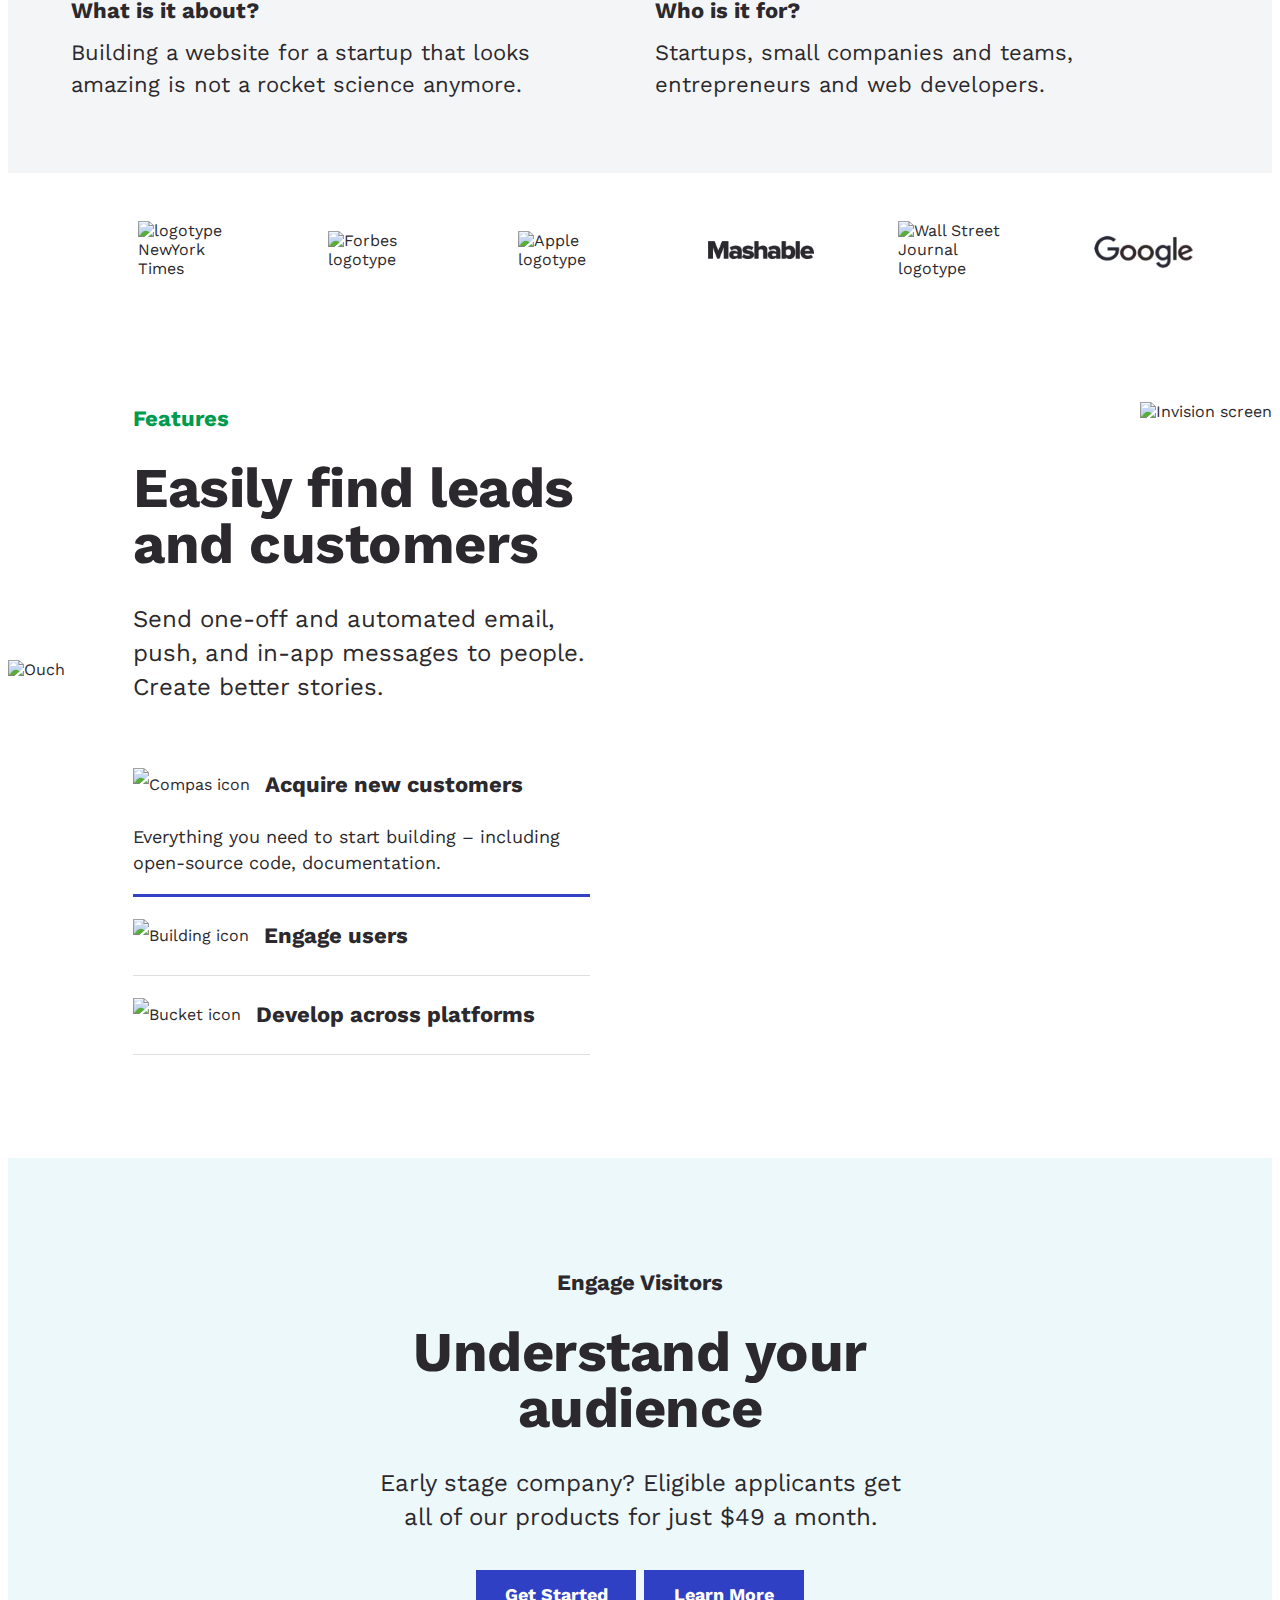
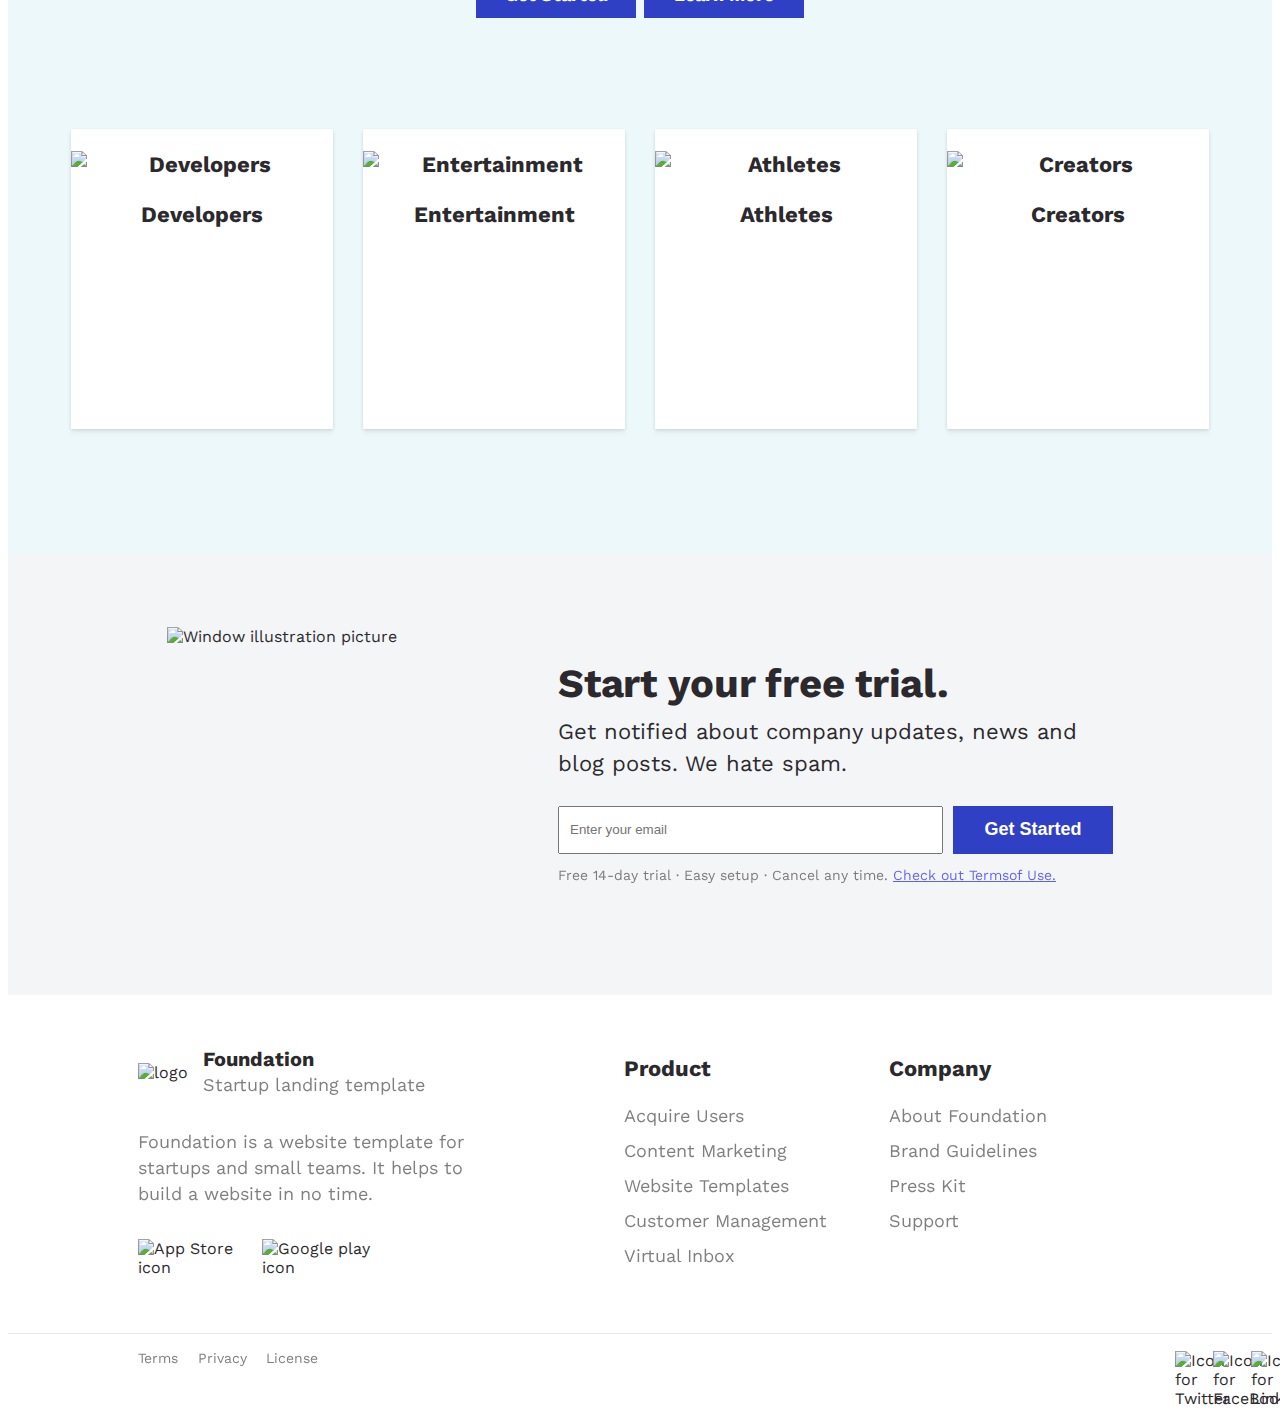
==== commit 65421a14: "fix review comments" ====
--- a/index.html
+++ b/index.html
@@ -16,42 +16,40 @@
 <body>
   <div class="page">
     <header class="header">
-      <div class="menu">
-        <div class="logo">
-          <img src="./img/Icon-logo-header.svg" class="logo__img" alt="logo">
-          <div class="logo__text">
-            <span class="logo__name">Foundation</span>
-            <span class="logo__description">Startup landing template</span>
-          </div>
-        </div>
-        <nav class="navigation">
-          <img src="https://gromcode.s3.eu-central-1.amazonaws.com/front-end/html-css/lesson24/hw1/icon-hamburger.png"
-            class="navigation__menu-icon" alt="burger menu for mobile desktop">
-          <ul class="nav-list">
-            <li class="nav-list__item nav-list__item_selected"><a href="#">Home</a></li>
-            <li class="nav-list__item"><a href="#">Stories</a></li>
-            <li class="nav-list__item"><a href="#">Library</a></li>
-          </ul>
-          <img src="https://gromcode.s3.eu-central-1.amazonaws.com/front-end/html-css/lesson24/hw1/arrow.png"
-            class="navigation__arrow-popup" alt="arrow for popup">
-        </nav>
-        <button class="button" type="button">Get Started</button>
+      <div class="logo logo_header">
+        <img src="./img/Icon-logo-header.svg" class="logo__img" alt="logo">
+        <div class="logo__text">
+          <span class="logo__name">Foundation</span>
+          <span class="logo__description">Startup landing template</span>
+        </div>
       </div>
-      <div class="headline">
+      <nav class="navigation">
+        <img src="https://gromcode.s3.eu-central-1.amazonaws.com/front-end/html-css/lesson24/hw1/icon-hamburger.png"
+          class="navigation__menu-icon" alt="burger menu for mobile desktop">
+        <ul class="nav-list">
+          <li class="nav-list__item nav-list__item_selected"><a href="#">Home</a></li>
+          <li class="nav-list__item"><a href="#">Stories</a></li>
+          <li class="nav-list__item"><a href="#">Library</a></li>
+        </ul>
+        <img src="https://gromcode.s3.eu-central-1.amazonaws.com/front-end/html-css/lesson24/hw1/arrow.png"
+          class="navigation__arrow-popup" alt="arrow for popup">
+      </nav>
+      <button class="action-button" type="button">Get Started</button>
+    </header>
+    <main>
+      <section class="headline">
         <div class="headline__info">
           <div class="headline__title">Build stunning websites &#38 apps.</div>
           <div class="headline__text">Create live segments and target the right people for messages based on their
             behaviors.</div>
           <div class="headline__buttons">
-            <button class="button" type="button">Get Started</button>
-            <button class="button button_secondary" type="">Learn More</button>
+            <button class="action-button" type="button">Get Started</button>
+            <button class="action-button action-button_secondary" type="">Learn More</button>
           </div>
         </div>
         <img src="https://gromcode.s3.eu-central-1.amazonaws.com/front-end/html-css/lesson24/hw1/ouch.png"
           class="headline__img" alt="picture">
-      </div>
-    </header>
-    <main>
+      </section>
       <section class="about">
         <article class="article">
           <h4 class="article__title">What is it about?</h4>
@@ -98,7 +96,7 @@
               src="https://gromcode.s3.eu-central-1.amazonaws.com/front-end/html-css/lesson24/hw1/tip-asquire-customer.png"
               alt="Asquire customer">
           </div>
-          <div class="tips__img-text">A better way to acquire new users</div>
+          <p class="tips__img-text">A better way to acquire new users</p>
         </div>
         <div class="tips__section">
           <div class="tips__subtitle">Engage Users</div>
@@ -110,7 +108,7 @@
               src="https://gromcode.s3.eu-central-1.amazonaws.com/front-end/html-css/lesson24/hw1/tip-engage-user.png"
               alt="Engage users">
           </div>
-          <div class="tips__img-text">Knowledge base and smart self-service</div>
+          <p class="tips__img-text">Knowledge base and smart self-service</p>
         </div>
         <div class="tips__section">
           <div class="tips__subtitle">Support</div>
@@ -121,7 +119,7 @@
             <img src="https://gromcode.s3.eu-central-1.amazonaws.com/front-end/html-css/lesson24/hw1/tip-support.png"
               alt="Support">
           </div>
-          <div class="tips__img-text">Live chat and messaging</div>
+          <p class="tips__img-text">Live chat and messaging</p>
         </div>
       </section>
       <section class="features">
@@ -171,8 +169,8 @@
         <div class="audience__text">Early stage company? Eligible applicants get all of our products for just $49 a
           month.</div>
         <div class="audience__buttons">
-          <div class="button audience__button">Get Started</div>
-          <div class="button audience__button audience__button_secondary">Learn More</div>
+          <div class="action-button audience__button">Get Started</div>
+          <div class="action-button audience__button audience__button_secondary">Learn More</div>
         </div>
         <div class="audience__gallery figures">
           <a class="figures__link" href="#">
@@ -216,7 +214,7 @@
           <div class="order-info__text">Get notified about company updates, news and blog posts. We hate spam.</div>
           <form class="order-info__form order-form">
             <input type="text" placeholder="Enter your email" class="order-form__input">
-            <button type="submit" class="button order-form__button">Get Started</button>
+            <button type="submit" class="action-button order-form__button">Get Started</button>
           </form>
           <div class="order-info__offer">Free 14-day trial · Easy setup · Cancel any time.
             <a href="#">Check out Termsof Use.</a>
@@ -227,7 +225,7 @@
     <footer class="footer">
       <div class="footer__top">
         <div class="additional-info">
-          <div class="logo">
+          <div class="logo logo_footer">
             <img class="logo__img"
               src="https://gromcode.s3.eu-central-1.amazonaws.com/front-end/html-css/lesson24/hw1/icon-dark.png"
               alt="logo">
--- a/styles.css
+++ b/styles.css
@@ -1,130 +1,140 @@
-.logo {
+.header .logo {
   display: flex;
   align-items: center;
-  width: 299px;
-}
-.logo__img {
-  width: 60px;
-  height: 60px;
-  margin-right: 15px;
-}
-.logo__text {
-  display: flex;
-  flex-direction: column;
-  line-height: 25px;
-  white-space: nowrap;
-}
-.logo__name {
+  width: 261px;
+}
+@media (min-width: 400px) {
+  .header .logo {
+    width: 299px;
+  }
+}
+.header .logo__img {
+  width: 48px;
+  height: 48px;
+  margin-right: 13px;
+}
+@media (min-width: 400px) {
+  .header .logo__img {
+    width: 60px;
+    height: 60px;
+    margin-right: 15px;
+  }
+}
+@media (min-width: 400px) {
+  .header .logo__text {
+    display: flex;
+    flex-direction: column;
+    line-height: 25px;
+    white-space: nowrap;
+  }
+}
+.header .logo__name {
   display: block;
   font-size: 20px;
   font-weight: 700;
 }
-.logo__description {
+.header .logo__description {
+  display: none;
+}
+@media (min-width: 400px) {
+  .header .logo__description {
+    display: block;
+    font-size: 18px;
+    opacity: 0.6;
+  }
+}
+
+.footer .logo {
+  display: flex;
+  align-items: center;
+  flex-direction: column;
+  width: 320px;
+  margin-bottom: 32px;
+}
+@media (min-width: 400px) {
+  .footer .logo {
+    flex-direction: row;
+  }
+}
+.footer .logo__img {
+  margin-bottom: 20px;
+}
+@media (min-width: 400px) {
+  .footer .logo__img {
+    margin-bottom: 0;
+    margin-right: 15px;
+  }
+}
+.footer .logo__text {
+  text-align: center;
+  line-height: 25px;
+}
+@media (min-width: 400px) {
+  .footer .logo__text {
+    text-align: left;
+  }
+}
+.footer .logo__name {
+  display: block;
+  font-size: 20px;
+  font-weight: 700;
+}
+.footer .logo__description {
   display: block;
   font-size: 18px;
   opacity: 0.6;
 }
 
-@media (max-width: 400px) {
-  .header .logo {
-    width: 261px;
-  }
-  .header .logo__img {
-    width: 48px;
-    height: 48px;
-    margin-right: 13px;
-  }
-  .header .logo__description {
-    display: none;
-  }
-}
-
-@media (max-width: 400px) {
-  .footer .logo {
-    flex-direction: column;
-    width: 320px;
-    margin-bottom: 32px;
-  }
-  .footer .logo__img {
-    margin-right: 0;
-    margin-bottom: 20px;
-  }
-  .footer .logo__text {
-    flex-direction: column;
-    align-items: center;
-  }
+.action-button {
+  display: none;
+  width: 290px;
+  height: 48px;
+  padding: 0;
+  border: none;
+  background-color: #3040c4;
+  color: #ffffff;
+  font-size: 18px;
+  font-weight: 700;
+  line-height: 13px;
+  cursor: pointer;
+}
+.action-button:hover {
+  color: #000000;
+}
+.action-button_secondary {
+  background-color: #ffffff;
+  color: #3040c4;
 }
 
 .header {
-  height: 890px;
-  background-color: #f3c6bd;
+  display: flex;
+  height: 64px;
+  background-color: #ffffff;
   color: #2b292d;
 }
 @media (min-width: 400px) {
   .header {
-    height: 710px;
-    padding-top: 39px;
-    padding-left: 126px;
-  }
-  .header .button {
+    height: 177px;
+    padding: 39px 130px 76px;
+    background-color: #f3c6bd;
+  }
+  .header .action-button {
     display: block;
     width: 160px;
   }
 }
 
-.menu {
-  display: flex;
-  padding-left: 15px;
-  background-color: #ffffff;
-}
-@media (min-width: 400px) {
-  .menu {
-    max-width: 1140px;
-    height: 62px;
-    padding: 0;
-    margin-bottom: 76px;
-    background-color: #f3c6bd;
-  }
-}
-.menu .navigation {
+.navigation {
   display: flex;
   justify-content: center;
   align-items: center;
-  position: relative;
   width: 57px;
   height: 64px;
   cursor: pointer;
   border-left: 1px solid rgba(0, 0, 0, 0.15);
 }
-@media (max-width: 400px) {
-  .menu .navigation .nav-list {
-    display: none;
-  }
-  .menu .navigation__arrow-popup {
-    display: none;
-  }
-  .menu .navigation:hover .nav-list {
-    display: block;
-    position: absolute;
-    top: 64px;
-    right: 0;
-    width: 170px;
-    background-color: #332e2e;
-  }
-  .menu .navigation:hover .nav-list__item a {
-    display: inline-block;
-    width: 100%;
-    height: 60px;
-    line-height: 60px;
-    color: #ffffff;
-    padding-left: 20px;
-  }
-  .menu .navigation:hover .nav-list__item a:hover {
-    color: green;
-  }
-}
-@media (min-width: 400px) {
-  .menu .navigation {
+@media (min-width: 400px) {
+  .navigation {
     display: block;
     width: 323px;
     height: 100%;
@@ -132,10 +142,29 @@
     position: relative;
     border: none;
   }
-  .menu .navigation__menu-icon {
+}
+@media (min-width: 400px) {
+  .navigation__menu-icon {
     display: none;
   }
-  .menu .navigation .nav-list {
+}
+.navigation__arrow-popup {
+  display: none;
+}
+@media (min-width: 400px) {
+  .navigation__arrow-popup {
+    display: block;
+    position: absolute;
+    right: 56px;
+    top: 19px;
+  }
+}
+
+.nav-list {
+  display: none;
+}
+@media (min-width: 400px) {
+  .nav-list {
     display: flex;
     justify-content: space-between;
     margin-top: 7px;
@@ -143,35 +172,33 @@
     line-height: 25px;
     margin-right: 75px;
   }
-  .menu .navigation .nav-list__item a {
+}
+@media (min-width: 400px) {
+  .nav-list__item a {
     color: #2b292d;
   }
-  .menu .navigation .nav-list__item_selected {
+}
+@media (min-width: 400px) {
+  .nav-list__item_selected {
     font-weight: 700;
-  }
-  .menu .navigation__arrow-popup {
-    display: block;
-    position: absolute;
-    right: 56px;
-    top: 19px;
   }
 }
 
 .headline {
   height: 826px;
+  padding-top: 35px;
+  background-color: #f3c6bd;
 }
 @media (min-width: 400px) {
   .headline {
     position: relative;
-    width: 1245px;
-    height: 456px;
-    padding-bottom: 77px;
+    height: 533px;
+    padding: 0 0 77px 130px;
   }
 }
 .headline__info {
   display: flex;
   flex-direction: column;
-  margin-top: 35px;
   padding: 0 15px;
 }
 @media (min-width: 400px) {
@@ -223,12 +250,12 @@
     max-width: 328px;
   }
 }
-.headline__buttons .button {
+.headline__buttons .action-button {
   display: flex;
   justify-content: center;
   align-items: center;
 }
-.headline__buttons .button:first-child {
+.headline__buttons .action-button:first-child {
   margin-bottom: 15px;
 }
 .headline__img {
@@ -239,7 +266,7 @@
     max-width: 100%;
     position: absolute;
     top: 8px;
-    right: 0;
+    right: 25px;
   }
 }
 
@@ -340,6 +367,11 @@
   display: block;
   margin-bottom: 10px;
 }
+@media (min-width: 400px) {
+  .tips {
+    display: none;
+  }
+}
 .tips__section {
   padding-left: 15px;
   line-height: 34px;
@@ -380,16 +412,16 @@
   opacity: 0.6;
 }
 
-@media (min-width: 400px) {
-  .tips {
-    display: none;
-  }
-}
 .features {
-  display: block;
-  position: relative;
-  margin-bottom: 103px;
-  padding-left: 125px;
+  display: none;
+}
+@media (min-width: 400px) {
+  .features {
+    display: block;
+    position: relative;
+    margin-bottom: 103px;
+    padding-left: 125px;
+  }
 }
 .features__icon {
   position: absolute;
@@ -439,6 +471,7 @@
   width: 457px;
   border-bottom: 1px solid rgba(43, 41, 45, 0.15);
 }
+
 .opportunities-item {
   display: flex;
   align-items: center;
@@ -461,6 +494,7 @@
   font-size: 18px;
   line-height: 26px;
 }
+
 .opportunities-item_hover {
   border-bottom: 3px solid #3142c6;
 }
@@ -468,11 +502,6 @@
   color: #3142c6;
 }
 
-@media (max-width: 400px) {
-  .features {
-    display: none;
-  }
-}
 .audience {
   padding: 50px 15px;
   background-color: rgba(0, 161, 198, 0.07);
@@ -541,24 +570,25 @@
     margin-bottom: 111px;
   }
 }
-.audience .button {
+.audience .action-button {
   display: flex;
   justify-content: center;
   align-items: center;
 }
 @media (min-width: 400px) {
-  .audience .button {
+  .audience .action-button {
     width: 160px;
   }
 }
-@media (min-width: 400px) {
-  .audience .figures {
+
+@media (min-width: 400px) {
+  .figures {
     display: flex;
     justify-content: center;
     gap: 30px;
   }
 }
-.audience .figures__link {
+.figures__link {
   width: 290px;
   height: 300px;
   display: block;
@@ -570,55 +600,34 @@
   box-shadow: 0 4px 6px 0 rgba(0, 0, 0, 0.05), 0 1px 3px 0 rgba(0, 0, 0, 0.1), inset 0 1px 0 0 rgba(255, 255, 255, 0.1);
 }
 @media (min-width: 400px) {
-  .audience .figures__link {
+  .figures__link {
     width: 262px;
     height: 300px;
   }
 }
-.audience .figures__link:hover {
+.figures__link:hover {
   background-color: #3141c5;
 }
-.audience .figures__link:hover .figures__item {
+.figures__link:hover .figures__item {
   color: #ffffff;
 }
-.audience .figures__item {
+.figures__item {
   margin: 0;
   font-size: 22px;
   font-weight: 700;
   line-height: 28px;
   color: #2b292d;
 }
-.audience .figures__item img {
+.figures__item img {
   max-width: 100%;
 }
-.audience .figures__item-img {
+.figures__item-img {
   display: block;
   margin: 0 auto;
   margin-bottom: 22px;
 }
-.audience .figures__item-caption {
+.figures__item-caption {
   text-align: center;
-}
-
-.button {
-  display: none;
-  width: 290px;
-  height: 48px;
-  padding: 0;
-  border: none;
-  background-color: #3040c4;
-  color: #ffffff;
-  font-size: 18px;
-  font-weight: 700;
-  line-height: 13px;
-  cursor: pointer;
-}
-.button:hover {
-  color: #000000;
-}
-.button_secondary {
-  background-color: #ffffff;
-  color: #3040c4;
 }
 
 .order {
@@ -655,6 +664,7 @@
     height: 296px;
   }
 }
+
 @media (min-width: 400px) {
   .order-info {
     width: 555px;
@@ -694,6 +704,7 @@
 .order-info__offer a {
   text-decoration: underline;
 }
+
 @media (min-width: 400px) {
   .order-form {
     display: flex;
@@ -714,37 +725,16 @@
     margin-right: 10px;
   }
 }
-.order-form .button {
+.order-form .action-button {
   display: block;
   width: 290px;
   margin-bottom: 10px;
 }
 @media (min-width: 400px) {
-  .order-form .button {
+  .order-form .action-button {
     width: 160px;
     margin-bottom: 0;
   }
-}
-
-.button {
-  display: none;
-  width: 290px;
-  height: 48px;
-  padding: 0;
-  border: none;
-  background-color: #3040c4;
-  color: #ffffff;
-  font-size: 18px;
-  font-weight: 700;
-  line-height: 13px;
-  cursor: pointer;
-}
-.button:hover {
-  color: #000000;
-}
-.button_secondary {
-  background-color: #ffffff;
-  color: #3040c4;
 }
 
 .footer {
@@ -914,6 +904,7 @@
 }
 
 .page {
+  padding-top: 800px;
   max-width: 320px;
   margin: 0 auto;
 }
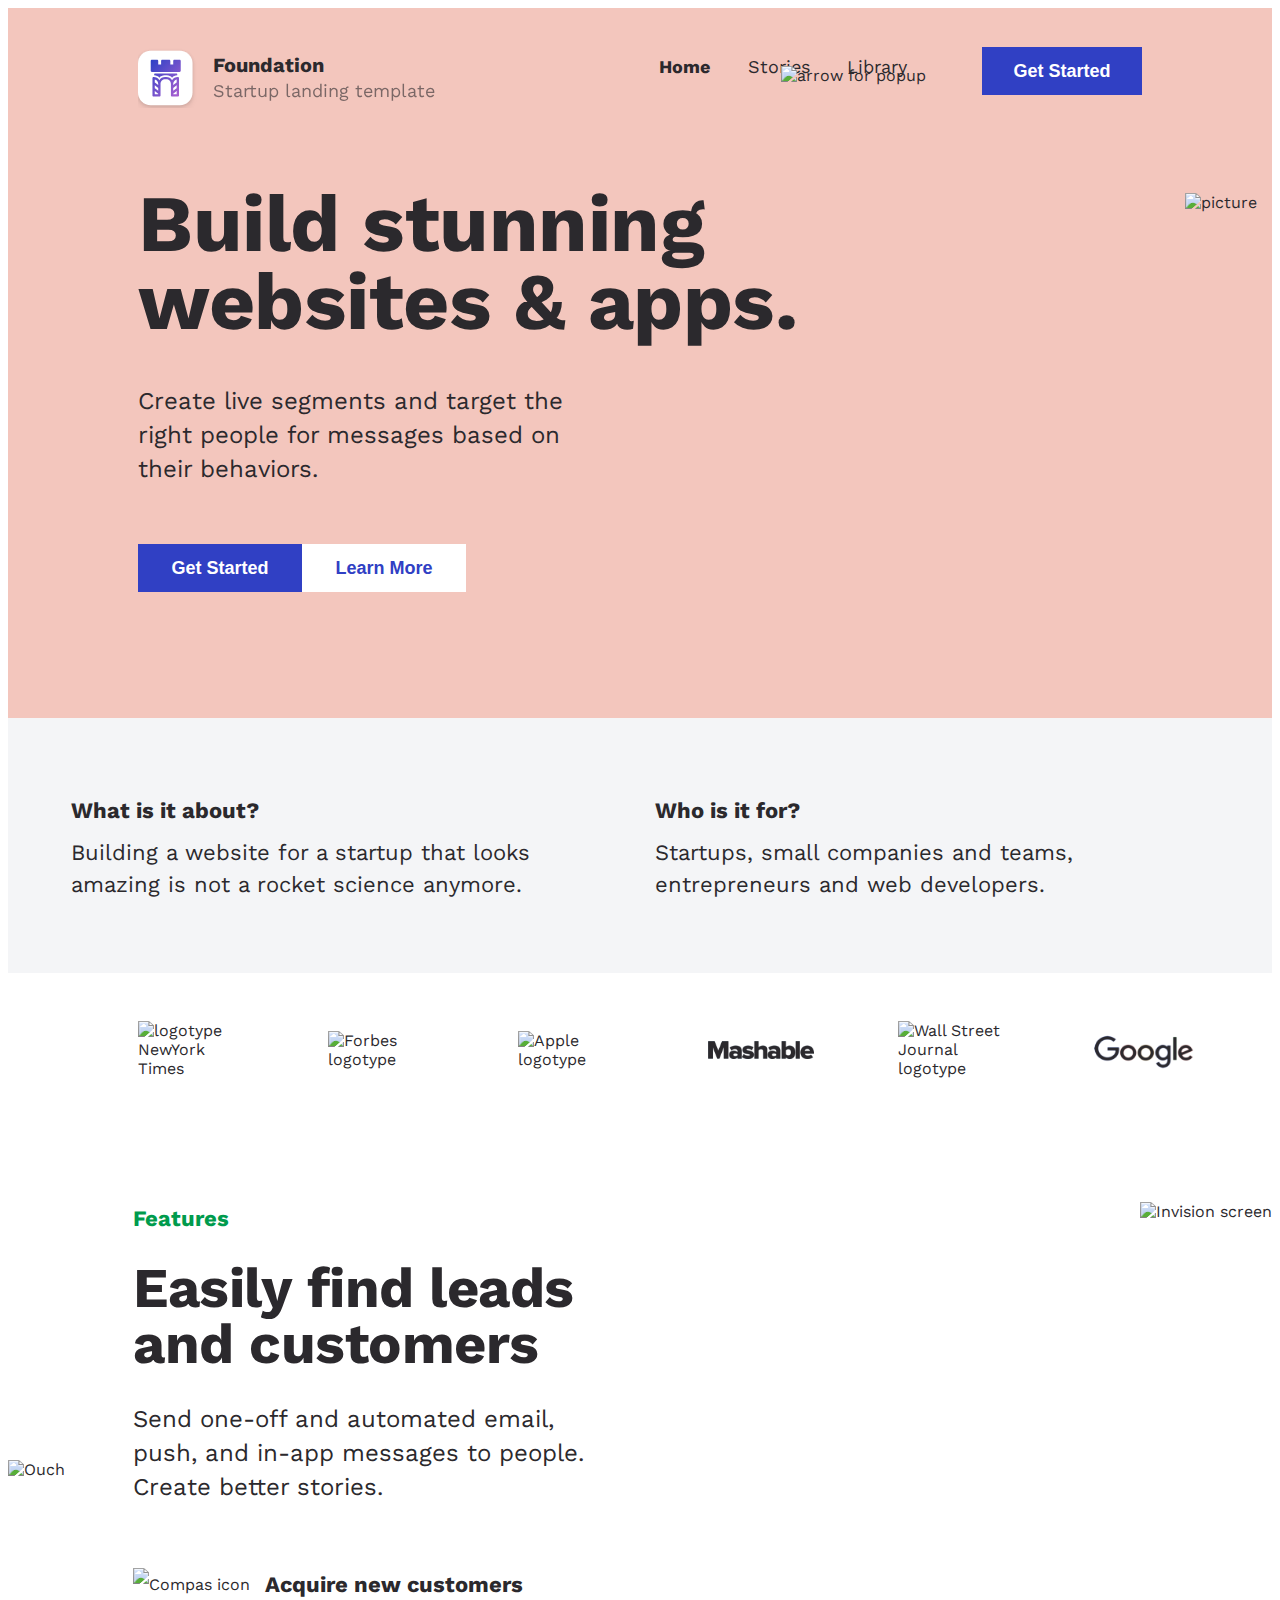
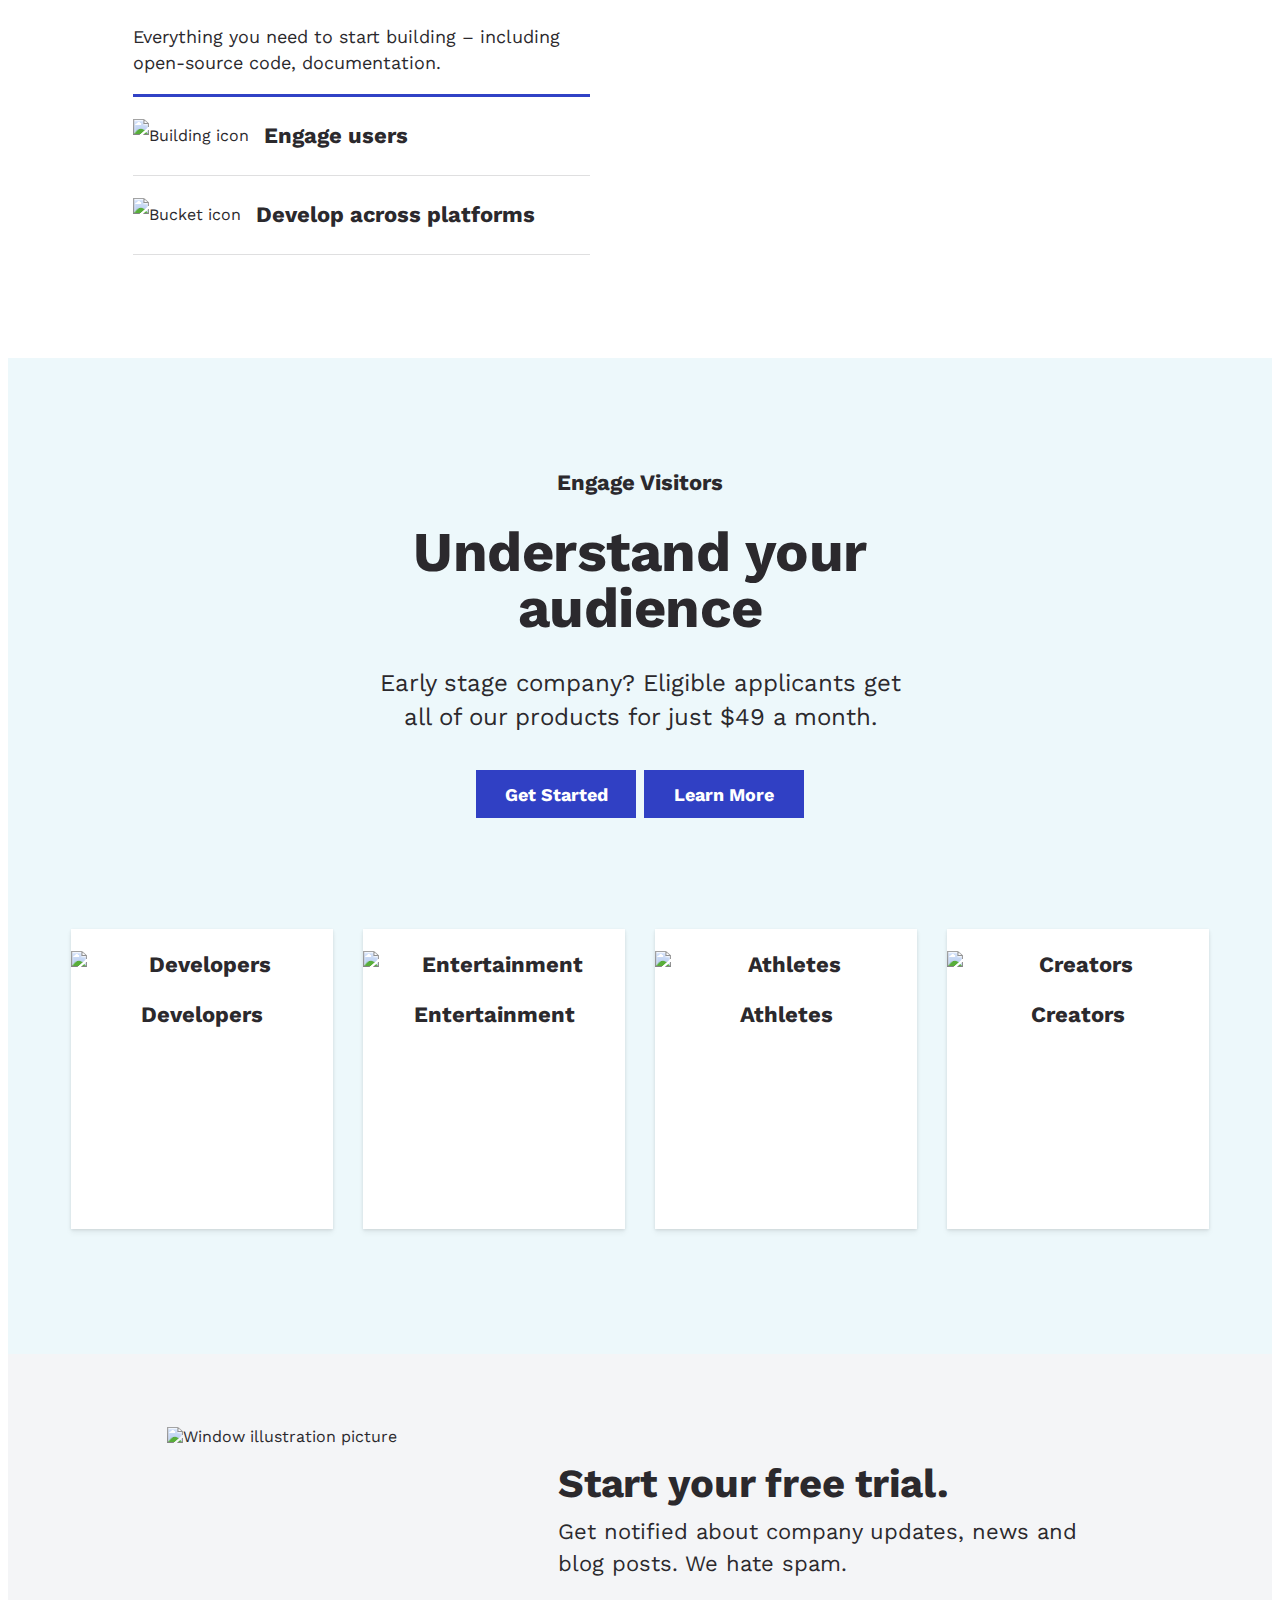
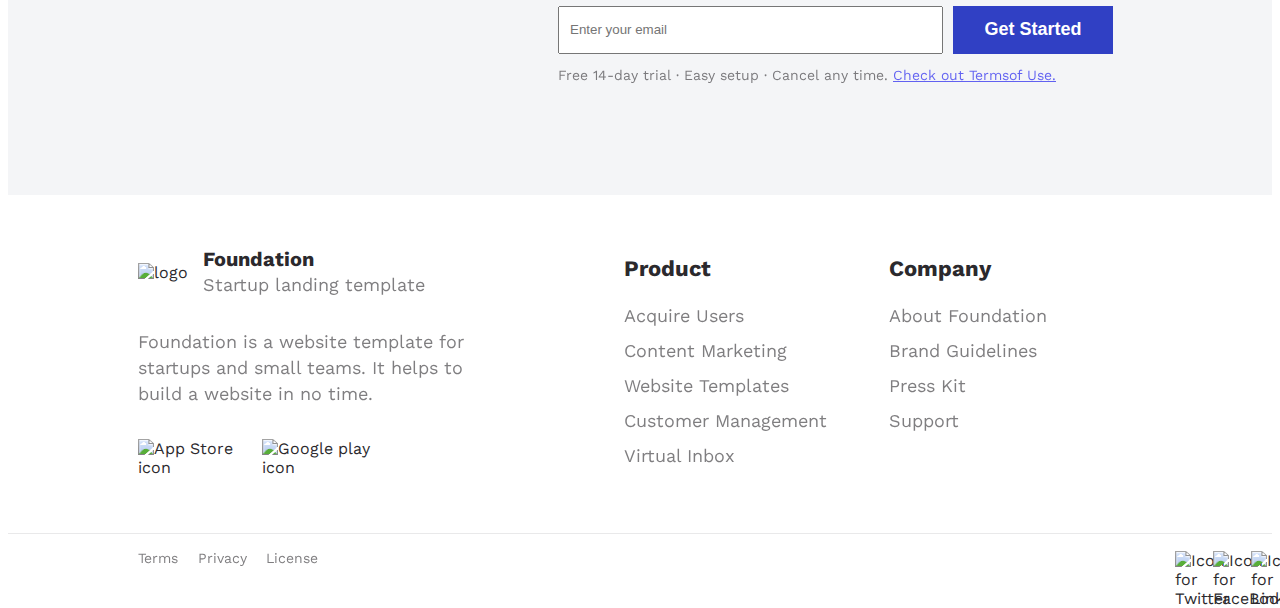
==== commit 3262c57a: "fix" ====
--- a/index.html
+++ b/index.html
@@ -37,18 +37,20 @@
       <button class="action-button" type="button">Get Started</button>
     </header>
     <main>
-      <section class="headline">
-        <div class="headline__info">
-          <div class="headline__title">Build stunning websites &#38 apps.</div>
-          <div class="headline__text">Create live segments and target the right people for messages based on their
-            behaviors.</div>
-          <div class="headline__buttons">
-            <button class="action-button" type="button">Get Started</button>
-            <button class="action-button action-button_secondary" type="">Learn More</button>
-          </div>
-        </div>
-        <img src="https://gromcode.s3.eu-central-1.amazonaws.com/front-end/html-css/lesson24/hw1/ouch.png"
-          class="headline__img" alt="picture">
+      <section class="headline-wrapper">
+        <div class="headline">
+          <div class="headline__info">
+            <div class="headline__title">Build stunning websites &#38 apps.</div>
+            <div class="headline__text">Create live segments and target the right people for messages based on their
+              behaviors.</div>
+            <div class="headline__buttons">
+              <button class="action-button" type="button">Get Started</button>
+              <button class="action-button action-button_secondary" type="">Learn More</button>
+            </div>
+          </div>
+          <img src="https://gromcode.s3.eu-central-1.amazonaws.com/front-end/html-css/lesson24/hw1/ouch.png"
+            class="headline__img" alt="picture">
+        </div>
       </section>
       <section class="about">
         <article class="article">
--- a/styles.css
+++ b/styles.css
@@ -91,32 +91,33 @@
   height: 48px;
   padding: 0;
   border: none;
-  background-color: #3040c4;
-  color: #ffffff;
+  background-color: rgb(48, 64, 196);
+  color: rgb(255, 255, 255);
   font-size: 18px;
   font-weight: 700;
   line-height: 13px;
   cursor: pointer;
 }
 .action-button:hover {
-  color: #000000;
+  color: rgb(0, 0, 0);
 }
 .action-button_secondary {
-  background-color: #ffffff;
-  color: #3040c4;
+  background-color: rgb(255, 255, 255);
+  color: rgb(48, 64, 196);
 }
 
 .header {
   display: flex;
   height: 64px;
-  background-color: #ffffff;
-  color: #2b292d;
+  padding-left: 15px;
+  background-color: rgb(255, 255, 255);
+  color: rgb(43, 41, 45);
 }
 @media (min-width: 400px) {
   .header {
     height: 177px;
     padding: 39px 130px 76px;
-    background-color: #f3c6bd;
+    background-color: rgb(243, 198, 189);
   }
   .header .action-button {
     display: block;
@@ -175,7 +176,7 @@
 }
 @media (min-width: 400px) {
   .nav-list__item a {
-    color: #2b292d;
+    color: rgb(43, 41, 45);
   }
 }
 @media (min-width: 400px) {
@@ -184,22 +185,27 @@
   }
 }
 
+.headline-wrapper {
+  background-color: rgb(243, 198, 189);
+}
+@media (min-width: 400px) {
+  .headline-wrapper {
+    padding: 0 15px 77px 130px;
+  }
+}
+
 .headline {
   height: 826px;
-  padding-top: 35px;
-  background-color: #f3c6bd;
 }
 @media (min-width: 400px) {
   .headline {
     position: relative;
-    height: 533px;
-    padding: 0 0 77px 130px;
+    height: 456px;
   }
 }
 .headline__info {
   display: flex;
   flex-direction: column;
-  padding: 0 15px;
 }
 @media (min-width: 400px) {
   .headline__info {
@@ -266,7 +272,7 @@
     max-width: 100%;
     position: absolute;
     top: 8px;
-    right: 25px;
+    right: 0;
   }
 }
 
@@ -343,8 +349,8 @@
   align-items: center;
   width: 106px;
   height: 93px;
-  border-bottom: 1px solid #e3e3e3;
-  border-right: 1px solid #e3e3e3;
+  border-bottom: 1px solid rgb(227, 227, 227);
+  border-right: 1px solid rgb(227, 227, 227);
 }
 @media (min-width: 400px) {
   .customers__logo {
@@ -375,7 +381,7 @@
 .tips__section {
   padding-left: 15px;
   line-height: 34px;
-  border-bottom: 1px solid #e3e3e3;
+  border-bottom: 1px solid rgb(227, 227, 227);
 }
 .tips__section:last-child {
   border: none;
@@ -383,7 +389,7 @@
 .tips__subtitle {
   margin-top: 40px;
   margin-bottom: 17px;
-  color: #009b4d;
+  color: rgb(0, 155, 77);
   font-size: 22px;
   font-weight: 700;
 }
@@ -440,7 +446,7 @@
   margin-bottom: 24px;
   font-size: 22px;
   font-weight: 700;
-  color: #009b4d;
+  color: rgb(0, 155, 77);
 }
 .features__title {
   width: 462px;
@@ -496,10 +502,10 @@
 }
 
 .opportunities-item_hover {
-  border-bottom: 3px solid #3142c6;
+  border-bottom: 3px solid rgb(49, 66, 198);
 }
 .opportunities-item_hover .item__title {
-  color: #3142c6;
+  color: rgb(49, 66, 198);
 }
 
 .audience {
@@ -596,7 +602,7 @@
   height: 100%;
   padding: 22px 0 33px;
   margin-bottom: 15px;
-  background-color: #ffffff;
+  background-color: rgb(255, 255, 255);
   box-shadow: 0 4px 6px 0 rgba(0, 0, 0, 0.05), 0 1px 3px 0 rgba(0, 0, 0, 0.1), inset 0 1px 0 0 rgba(255, 255, 255, 0.1);
 }
 @media (min-width: 400px) {
@@ -606,17 +612,17 @@
   }
 }
 .figures__link:hover {
-  background-color: #3141c5;
+  background-color: rgb(49, 65, 197);
 }
 .figures__link:hover .figures__item {
-  color: #ffffff;
+  color: rgb(255, 255, 255);
 }
 .figures__item {
   margin: 0;
   font-size: 22px;
   font-weight: 700;
   line-height: 28px;
-  color: #2b292d;
+  color: rgb(43, 41, 45);
 }
 .figures__item img {
   max-width: 100%;
@@ -631,7 +637,7 @@
 }
 
 .order {
-  background-color: #f4f5f7;
+  background-color: rgb(244, 245, 247);
   padding: 50px 15px;
 }
 @media (min-width: 400px) {
@@ -746,11 +752,11 @@
   }
 }
 .footer a {
-  color: #2b292d;
+  color: rgb(43, 41, 45);
   opacity: 0.6;
 }
 .footer a:hover {
-  color: #3141c5;
+  color: rgb(49, 65, 197);
   opacity: 1;
 }
 @media (min-width: 400px) {
@@ -889,7 +895,7 @@
 
 html {
   font-family: "Work Sans", sans-serif;
-  color: #2b292d;
+  color: rgb(43, 41, 45);
 }
 
 ul,
@@ -904,7 +910,6 @@
 }
 
 .page {
-  padding-top: 800px;
   max-width: 320px;
   margin: 0 auto;
 }
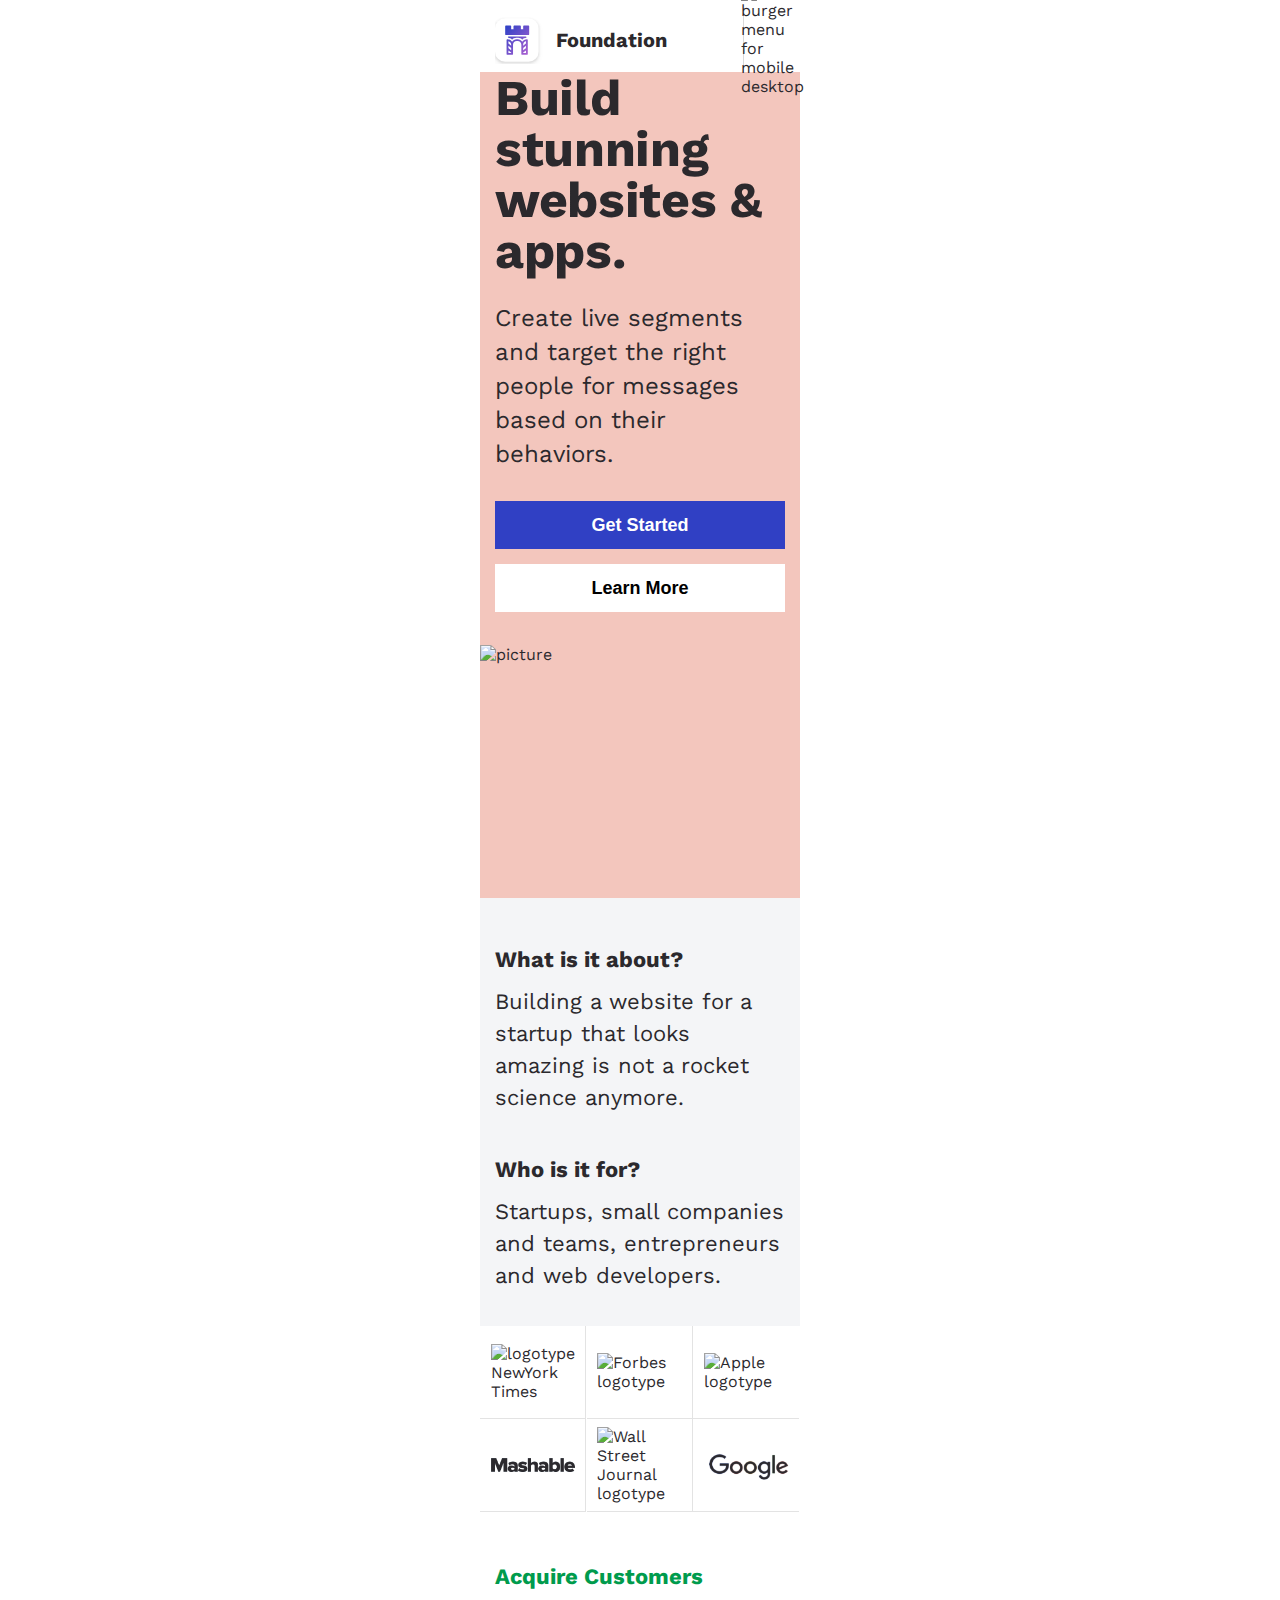
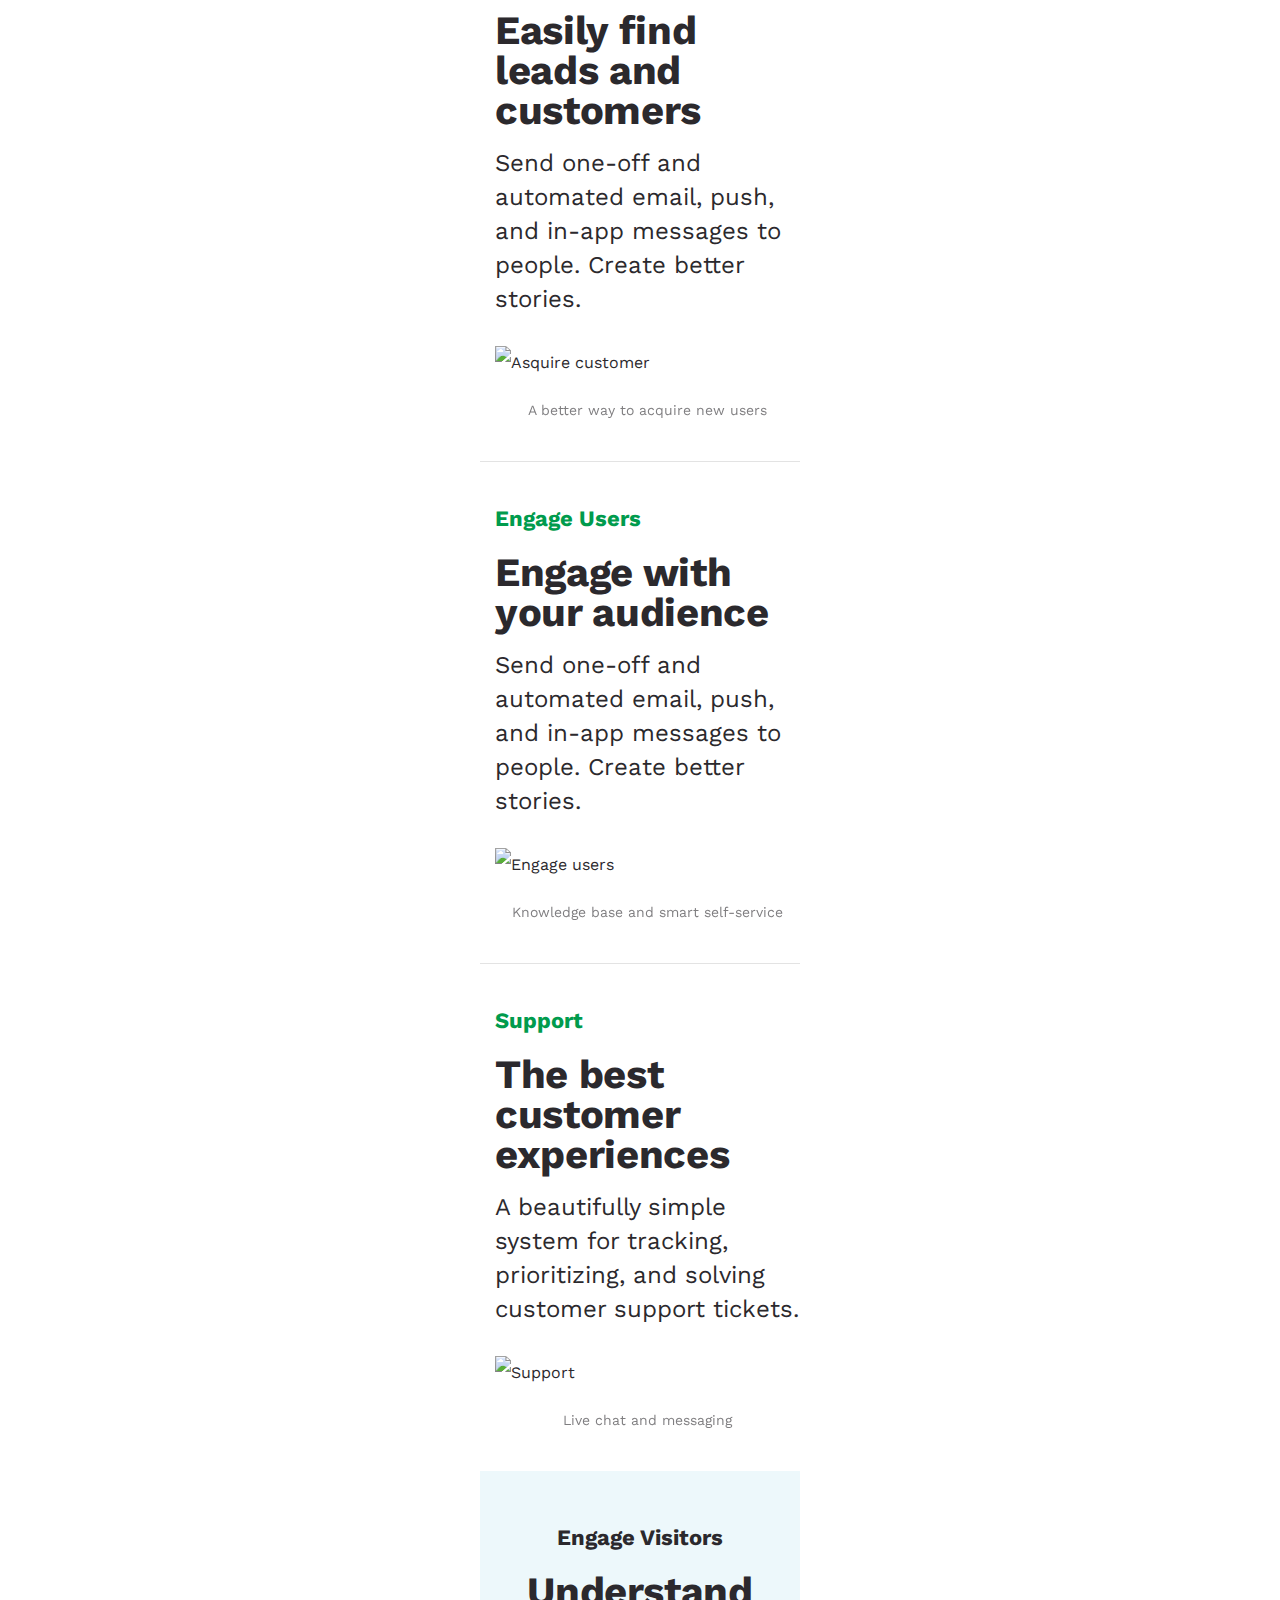
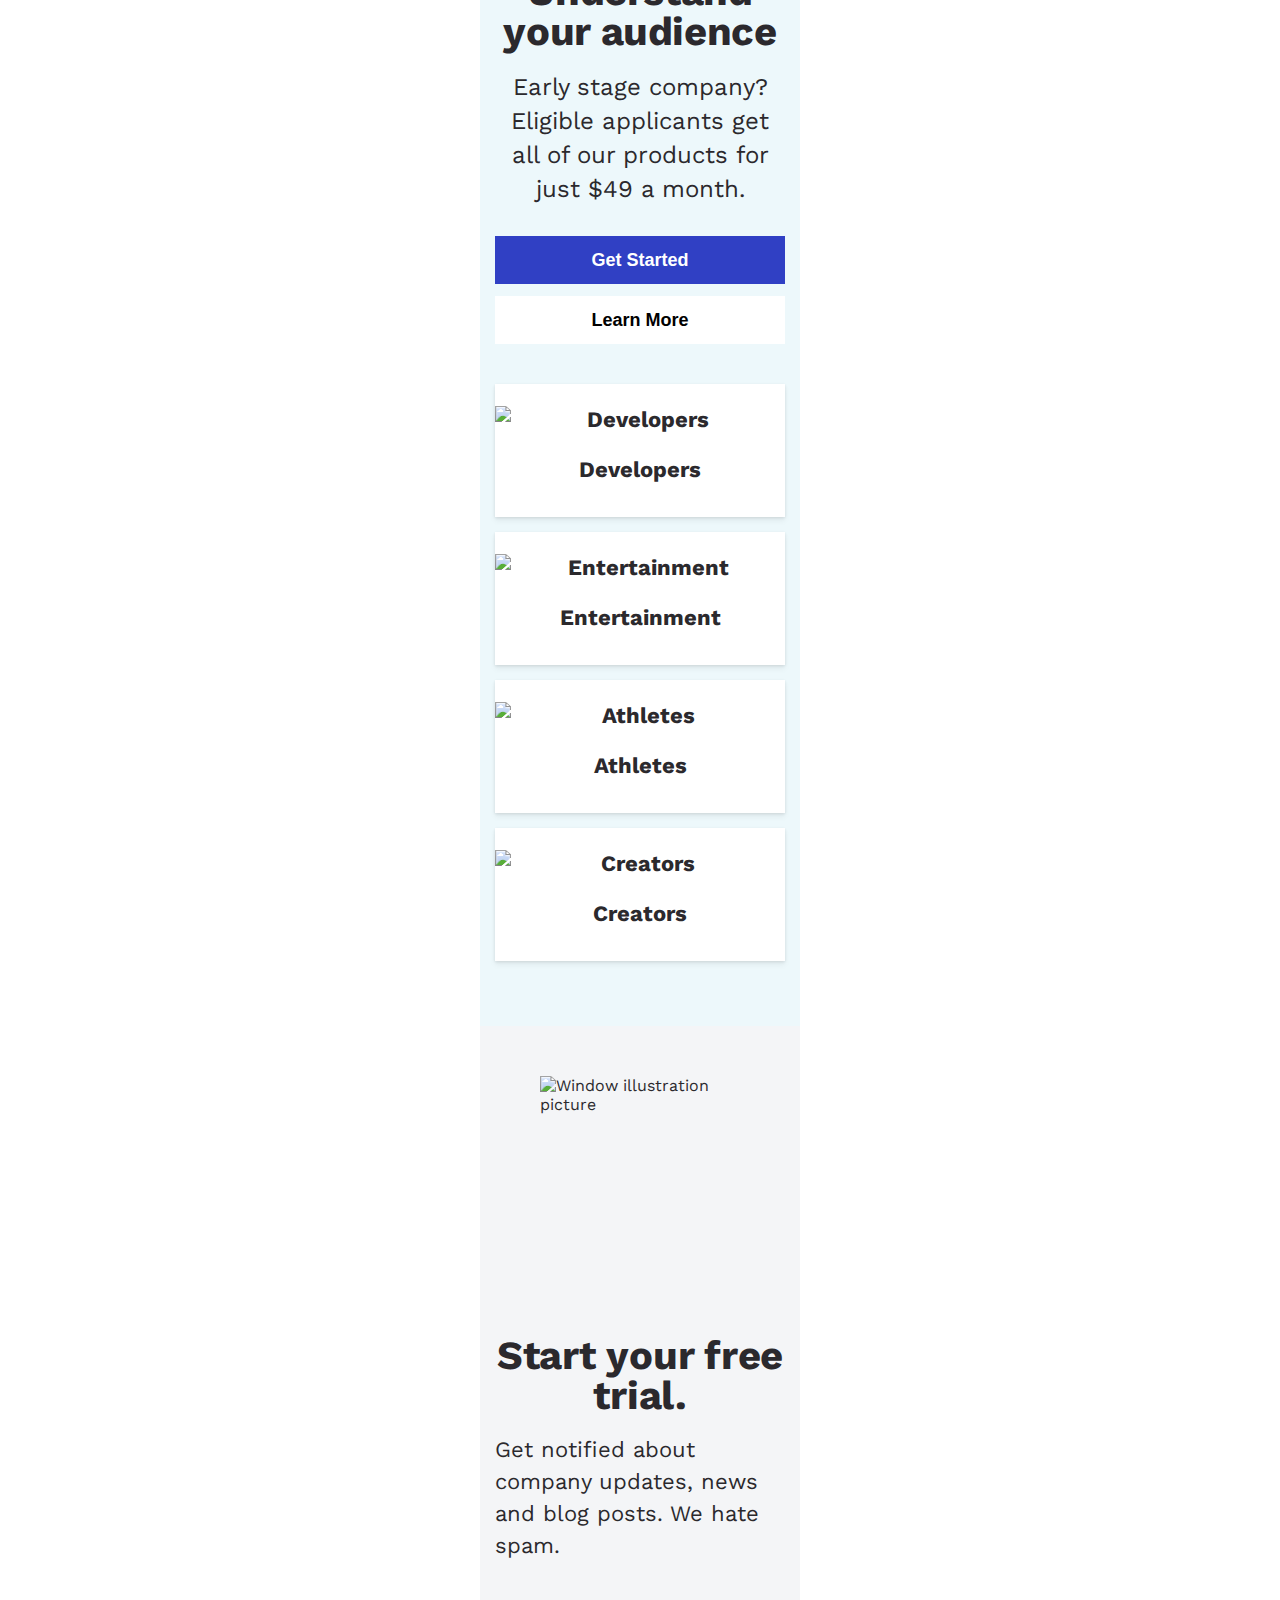
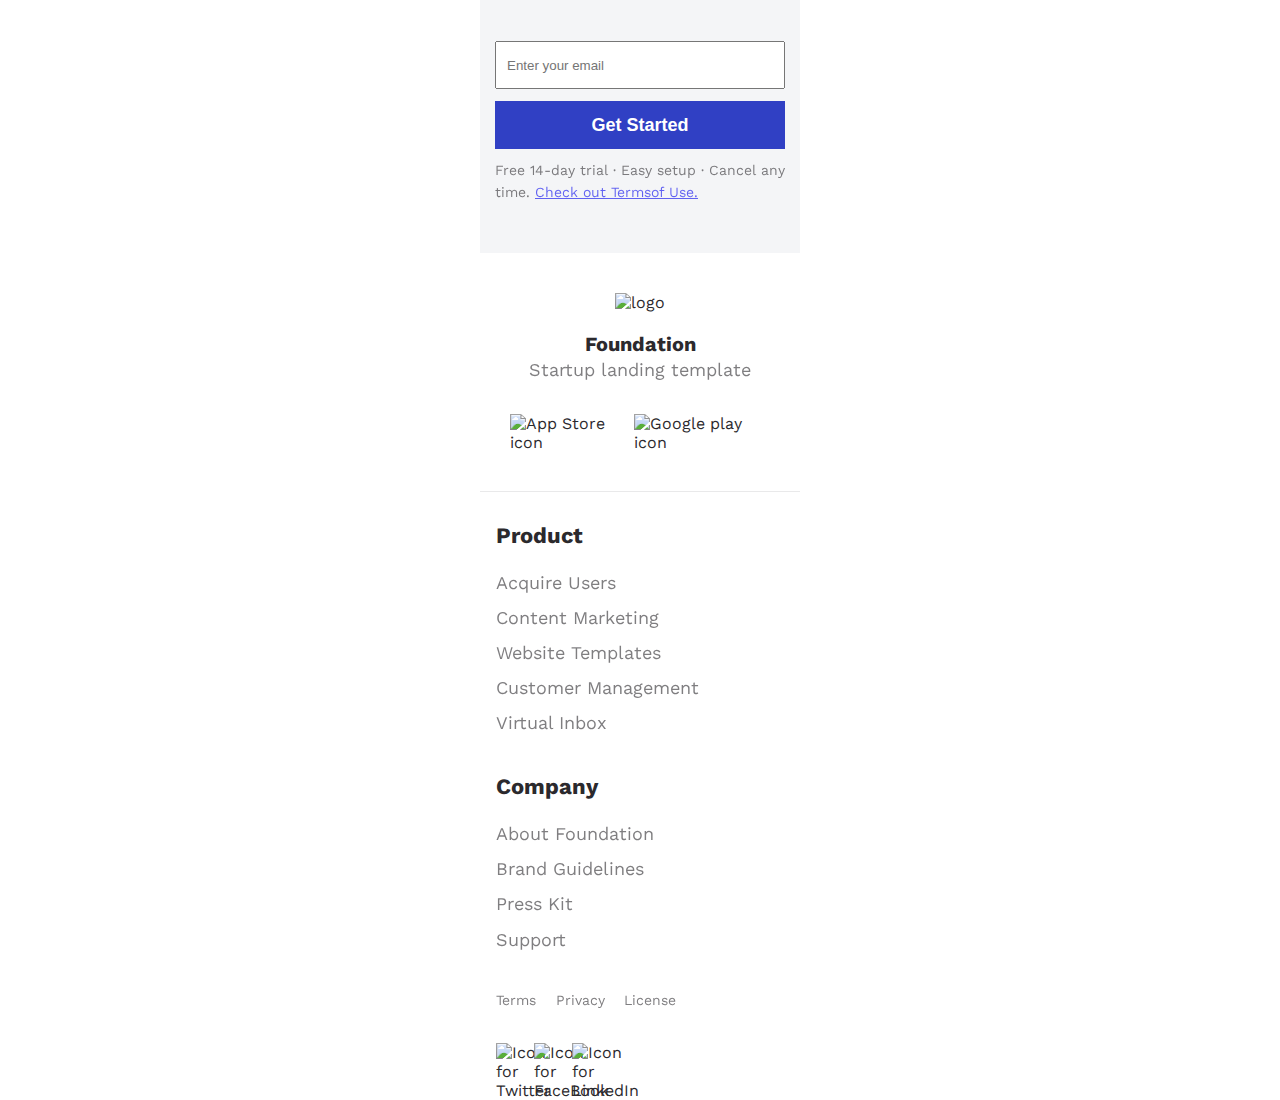
==== commit a647e940: "fix" ====
--- a/index.html
+++ b/index.html
@@ -135,7 +135,7 @@
           <div class="features__text">Send one-off and automated email, push, and in-app messages to people.
             Create better stories.</div>
           <div class="features__opportunities opportunities">
-            <div class="opportunities__item opportunities-item_hover">
+            <div class="opportunities__item opportunities__item_hover">
               <div class="opportunities-item">
                 <img class="opportunities-item__icon"
                   src="https://gromcode.s3.eu-central-1.amazonaws.com/front-end/html-css/lesson24/hw1/icon-compas.png"
@@ -171,8 +171,8 @@
         <div class="audience__text">Early stage company? Eligible applicants get all of our products for just $49 a
           month.</div>
         <div class="audience__buttons">
-          <div class="action-button audience__button">Get Started</div>
-          <div class="action-button audience__button audience__button_secondary">Learn More</div>
+          <button class="action-button">Get Started</button>
+          <button class="action-button action-button_secondary">Learn More</button>
         </div>
         <div class="audience__gallery figures">
           <a class="figures__link" href="#">
--- a/styles.css
+++ b/styles.css
@@ -3,7 +3,7 @@
   align-items: center;
   width: 261px;
 }
-@media (min-width: 400px) {
+@media (min-width: 1400px) {
   .header .logo {
     width: 299px;
   }
@@ -13,14 +13,14 @@
   height: 48px;
   margin-right: 13px;
 }
-@media (min-width: 400px) {
+@media (min-width: 1400px) {
   .header .logo__img {
     width: 60px;
     height: 60px;
     margin-right: 15px;
   }
 }
-@media (min-width: 400px) {
+@media (min-width: 1400px) {
   .header .logo__text {
     display: flex;
     flex-direction: column;
@@ -36,7 +36,7 @@
 .header .logo__description {
   display: none;
 }
-@media (min-width: 400px) {
+@media (min-width: 1400px) {
   .header .logo__description {
     display: block;
     font-size: 18px;
@@ -51,7 +51,7 @@
   width: 320px;
   margin-bottom: 32px;
 }
-@media (min-width: 400px) {
+@media (min-width: 1400px) {
   .footer .logo {
     flex-direction: row;
   }
@@ -59,7 +59,7 @@
 .footer .logo__img {
   margin-bottom: 20px;
 }
-@media (min-width: 400px) {
+@media (min-width: 1400px) {
   .footer .logo__img {
     margin-bottom: 0;
     margin-right: 15px;
@@ -69,7 +69,7 @@
   text-align: center;
   line-height: 25px;
 }
-@media (min-width: 400px) {
+@media (min-width: 1400px) {
   .footer .logo__text {
     text-align: left;
   }
@@ -86,7 +86,6 @@
 }
 
 .action-button {
-  display: none;
   width: 290px;
   height: 48px;
   padding: 0;
@@ -98,12 +97,32 @@
   line-height: 13px;
   cursor: pointer;
 }
-.action-button:hover {
-  color: rgb(0, 0, 0);
+@media (min-width: 1400px) {
+  .action-button {
+    width: 160px;
+  }
 }
 .action-button_secondary {
   background-color: rgb(255, 255, 255);
-  color: rgb(48, 64, 196);
+  color: rgb(0, 0, 0);
+}
+
+.header .action-button {
+  display: none;
+}
+@media (min-width: 1400px) {
+  .header .action-button {
+    display: block;
+  }
+}
+
+.headline .action-button:first-child {
+  margin-bottom: 15px;
+}
+@media (min-width: 1400px) {
+  .headline .action-button:first-child {
+    margin-bottom: 0;
+  }
 }
 
 .header {
@@ -113,15 +132,11 @@
   background-color: rgb(255, 255, 255);
   color: rgb(43, 41, 45);
 }
-@media (min-width: 400px) {
+@media (min-width: 1400px) {
   .header {
     height: 177px;
     padding: 39px 130px 76px;
     background-color: rgb(243, 198, 189);
-  }
-  .header .action-button {
-    display: block;
-    width: 160px;
   }
 }
 
@@ -134,7 +149,7 @@
   cursor: pointer;
   border-left: 1px solid rgba(0, 0, 0, 0.15);
 }
-@media (min-width: 400px) {
+@media (min-width: 1400px) {
   .navigation {
     display: block;
     width: 323px;
@@ -144,7 +159,7 @@
     border: none;
   }
 }
-@media (min-width: 400px) {
+@media (min-width: 1400px) {
   .navigation__menu-icon {
     display: none;
   }
@@ -152,7 +167,7 @@
 .navigation__arrow-popup {
   display: none;
 }
-@media (min-width: 400px) {
+@media (min-width: 1400px) {
   .navigation__arrow-popup {
     display: block;
     position: absolute;
@@ -164,22 +179,20 @@
 .nav-list {
   display: none;
 }
-@media (min-width: 400px) {
+@media (min-width: 1400px) {
   .nav-list {
     display: flex;
     justify-content: space-between;
     margin-top: 7px;
+    margin-right: 75px;
     font-size: 18px;
     line-height: 25px;
-    margin-right: 75px;
-  }
-}
-@media (min-width: 400px) {
-  .nav-list__item a {
-    color: rgb(43, 41, 45);
-  }
-}
-@media (min-width: 400px) {
+  }
+}
+.nav-list a {
+  color: rgb(43, 41, 45);
+}
+@media (min-width: 1400px) {
   .nav-list__item_selected {
     font-weight: 700;
   }
@@ -188,16 +201,16 @@
 .headline-wrapper {
   background-color: rgb(243, 198, 189);
 }
-@media (min-width: 400px) {
+@media (min-width: 1400px) {
   .headline-wrapper {
-    padding: 0 15px 77px 130px;
+    padding: 0 25px 77px 130px;
   }
 }
 
 .headline {
   height: 826px;
 }
-@media (min-width: 400px) {
+@media (min-width: 1400px) {
   .headline {
     position: relative;
     height: 456px;
@@ -206,8 +219,9 @@
 .headline__info {
   display: flex;
   flex-direction: column;
-}
-@media (min-width: 400px) {
+  padding: 0 15px;
+}
+@media (min-width: 1400px) {
   .headline__info {
     position: relative;
     padding: 0;
@@ -223,7 +237,7 @@
   line-height: 51px;
   letter-spacing: -0.31px;
 }
-@media (min-width: 400px) {
+@media (min-width: 1400px) {
   .headline__title {
     width: 754px;
     height: 165px;
@@ -238,7 +252,7 @@
   font-size: 24px;
   line-height: 34px;
 }
-@media (min-width: 400px) {
+@media (min-width: 1400px) {
   .headline__text {
     max-width: 456px;
     height: 102px;
@@ -249,25 +263,17 @@
 .headline__buttons {
   margin-bottom: 33px;
 }
-@media (min-width: 400px) {
+@media (min-width: 1400px) {
   .headline__buttons {
     display: flex;
     justify-content: space-between;
     max-width: 328px;
   }
 }
-.headline__buttons .action-button {
-  display: flex;
-  justify-content: center;
-  align-items: center;
-}
-.headline__buttons .action-button:first-child {
-  margin-bottom: 15px;
-}
 .headline__img {
   max-width: 100%;
 }
-@media (min-width: 400px) {
+@media (min-width: 1400px) {
   .headline__img {
     max-width: 100%;
     position: absolute;
@@ -285,7 +291,7 @@
   margin: 0;
   background-color: #f4f5f7;
 }
-@media (min-width: 400px) {
+@media (min-width: 1400px) {
   .about {
     flex-direction: row;
     justify-content: center;
@@ -302,7 +308,7 @@
   font-size: 22px;
   line-height: 32px;
 }
-@media (min-width: 400px) {
+@media (min-width: 1400px) {
   .article {
     width: 555px;
     height: 102px;
@@ -311,7 +317,7 @@
 .article:first-child {
   margin-bottom: 30px;
 }
-@media (min-width: 400px) {
+@media (min-width: 1400px) {
   .article:first-child {
     margin-bottom: 0;
   }
@@ -332,7 +338,7 @@
   grid-template-rows: repeat(2, 1fr);
   padding-bottom: 8px;
 }
-@media (min-width: 400px) {
+@media (min-width: 1400px) {
   .customers {
     grid-template-columns: repeat(6, 1fr);
     grid-template-rows: 1fr;
@@ -352,7 +358,7 @@
   border-bottom: 1px solid rgb(227, 227, 227);
   border-right: 1px solid rgb(227, 227, 227);
 }
-@media (min-width: 400px) {
+@media (min-width: 1400px) {
   .customers__logo {
     border: none;
   }
@@ -363,7 +369,7 @@
 .customers__logo img {
   max-width: 80%;
 }
-@media (min-width: 400px) {
+@media (min-width: 1400px) {
   .customers__logo img {
     max-width: 100%;
   }
@@ -373,7 +379,7 @@
   display: block;
   margin-bottom: 10px;
 }
-@media (min-width: 400px) {
+@media (min-width: 1400px) {
   .tips {
     display: none;
   }
@@ -421,7 +427,7 @@
 .features {
   display: none;
 }
-@media (min-width: 400px) {
+@media (min-width: 1400px) {
   .features {
     display: block;
     position: relative;
@@ -477,6 +483,12 @@
   width: 457px;
   border-bottom: 1px solid rgba(43, 41, 45, 0.15);
 }
+.opportunities__item_hover {
+  border-bottom: 3px solid rgb(49, 66, 198);
+}
+.opportunities__item_hover .opportunities-item__title {
+  color: rgb(49, 66, 198);
+}
 
 .opportunities-item {
   display: flex;
@@ -501,19 +513,12 @@
   line-height: 26px;
 }
 
-.opportunities-item_hover {
-  border-bottom: 3px solid rgb(49, 66, 198);
-}
-.opportunities-item_hover .item__title {
-  color: rgb(49, 66, 198);
-}
-
 .audience {
   padding: 50px 15px;
   background-color: rgba(0, 161, 198, 0.07);
   text-align: center;
 }
-@media (min-width: 400px) {
+@media (min-width: 1400px) {
   .audience {
     padding: 108px 0 110px;
   }
@@ -524,7 +529,7 @@
   line-height: 34px;
   font-weight: 700;
 }
-@media (min-width: 400px) {
+@media (min-width: 1400px) {
   .audience__subtitle {
     margin-bottom: 24px;
   }
@@ -536,7 +541,7 @@
   line-height: 40px;
   letter-spacing: -0.35px;
 }
-@media (min-width: 400px) {
+@media (min-width: 1400px) {
   .audience__title {
     width: 555px;
     height: 112px;
@@ -552,7 +557,7 @@
   font-size: 24px;
   line-height: 34px;
 }
-@media (min-width: 400px) {
+@media (min-width: 1400px) {
   .audience__text {
     width: 555px;
     height: 72px;
@@ -567,7 +572,7 @@
   height: 108px;
   margin-bottom: 40px;
 }
-@media (min-width: 400px) {
+@media (min-width: 1400px) {
   .audience__buttons {
     flex-direction: row;
     width: 328px;
@@ -576,18 +581,8 @@
     margin-bottom: 111px;
   }
 }
-.audience .action-button {
-  display: flex;
-  justify-content: center;
-  align-items: center;
-}
-@media (min-width: 400px) {
-  .audience .action-button {
-    width: 160px;
-  }
-}
-
-@media (min-width: 400px) {
+
+@media (min-width: 1400px) {
   .figures {
     display: flex;
     justify-content: center;
@@ -605,7 +600,7 @@
   background-color: rgb(255, 255, 255);
   box-shadow: 0 4px 6px 0 rgba(0, 0, 0, 0.05), 0 1px 3px 0 rgba(0, 0, 0, 0.1), inset 0 1px 0 0 rgba(255, 255, 255, 0.1);
 }
-@media (min-width: 400px) {
+@media (min-width: 1400px) {
   .figures__link {
     width: 262px;
     height: 300px;
@@ -640,7 +635,7 @@
   background-color: rgb(244, 245, 247);
   padding: 50px 15px;
 }
-@media (min-width: 400px) {
+@media (min-width: 1400px) {
   .order {
     display: flex;
     justify-content: center;
@@ -652,7 +647,7 @@
 .order__icon {
   margin-bottom: 40px;
 }
-@media (min-width: 400px) {
+@media (min-width: 1400px) {
   .order__icon {
     display: flex;
     margin-bottom: 0;
@@ -664,14 +659,14 @@
   width: 200px;
   height: 220px;
 }
-@media (min-width: 400px) {
+@media (min-width: 1400px) {
   .order__icon img {
     width: 269px;
     height: 296px;
   }
 }
 
-@media (min-width: 400px) {
+@media (min-width: 1400px) {
   .order-info {
     width: 555px;
   }
@@ -684,7 +679,7 @@
   text-align: center;
   letter-spacing: -0.25px;
 }
-@media (min-width: 400px) {
+@media (min-width: 1400px) {
   .order-info__title {
     margin-bottom: 12px;
     text-align: left;
@@ -696,7 +691,7 @@
   font-size: 22px;
   line-height: 32px;
 }
-@media (min-width: 400px) {
+@media (min-width: 1400px) {
   .order-info__text {
     height: 64px;
     margin-bottom: 26px;
@@ -711,7 +706,7 @@
   text-decoration: underline;
 }
 
-@media (min-width: 400px) {
+@media (min-width: 1400px) {
   .order-form {
     display: flex;
     margin-bottom: 10px;
@@ -724,21 +719,18 @@
   padding-left: 10px;
   padding-right: 10px;
 }
-@media (min-width: 400px) {
+@media (min-width: 1400px) {
   .order-form__input {
     width: 385px;
     margin-bottom: 0;
     margin-right: 10px;
   }
 }
-.order-form .action-button {
-  display: block;
-  width: 290px;
+.order-form__button {
   margin-bottom: 10px;
 }
-@media (min-width: 400px) {
-  .order-form .action-button {
-    width: 160px;
+@media (min-width: 1400px) {
+  .order-form__button {
     margin-bottom: 0;
   }
 }
@@ -746,7 +738,7 @@
 .footer {
   padding: 40px 0 22px;
 }
-@media (min-width: 400px) {
+@media (min-width: 1400px) {
   .footer {
     padding: 43px 0 0;
   }
@@ -759,7 +751,7 @@
   color: rgb(49, 65, 197);
   opacity: 1;
 }
-@media (min-width: 400px) {
+@media (min-width: 1400px) {
   .footer__top {
     display: flex;
     align-items: center;
@@ -771,7 +763,7 @@
 .footer__bottom {
   padding-left: 16px;
 }
-@media (min-width: 400px) {
+@media (min-width: 1400px) {
   .footer__bottom {
     display: flex;
     justify-content: space-between;
@@ -785,7 +777,7 @@
 .additional-info {
   margin-bottom: 39px;
 }
-@media (min-width: 400px) {
+@media (min-width: 1400px) {
   .additional-info {
     margin-bottom: 0;
     margin-right: 126px;
@@ -794,7 +786,7 @@
 .additional-info__text {
   display: none;
 }
-@media (min-width: 400px) {
+@media (min-width: 1400px) {
   .additional-info__text {
     display: block;
     width: 360px;
@@ -811,7 +803,7 @@
   width: 261px;
   margin: 0 auto;
 }
-@media (min-width: 400px) {
+@media (min-width: 1400px) {
   .additional-info__download-icons {
     margin: 0;
   }
@@ -821,7 +813,7 @@
   margin-bottom: 30px;
   border-top: 1px solid rgba(43, 41, 45, 0.1);
 }
-@media (min-width: 400px) {
+@media (min-width: 1400px) {
   .additional-nav {
     display: flex;
     margin-bottom: 0;
@@ -832,7 +824,7 @@
   padding-top: 30px;
   padding-left: 16px;
 }
-@media (min-width: 400px) {
+@media (min-width: 1400px) {
   .additional-nav__block {
     padding-top: 17px;
     padding-left: 0;
@@ -844,7 +836,7 @@
   font-size: 22px;
   line-height: 28px;
 }
-@media (min-width: 400px) {
+@media (min-width: 1400px) {
   .additional-nav__list {
     width: 265px;
     height: 185px;
@@ -864,7 +856,7 @@
   font-size: 14px;
   line-height: 157%;
 }
-@media (min-width: 400px) {
+@media (min-width: 1400px) {
   .legal-list {
     display: flex;
     justify-content: space-between;
@@ -913,7 +905,7 @@
   max-width: 320px;
   margin: 0 auto;
 }
-@media (min-width: 400px) {
+@media (min-width: 1400px) {
   .page {
     max-width: 1400px;
   }
